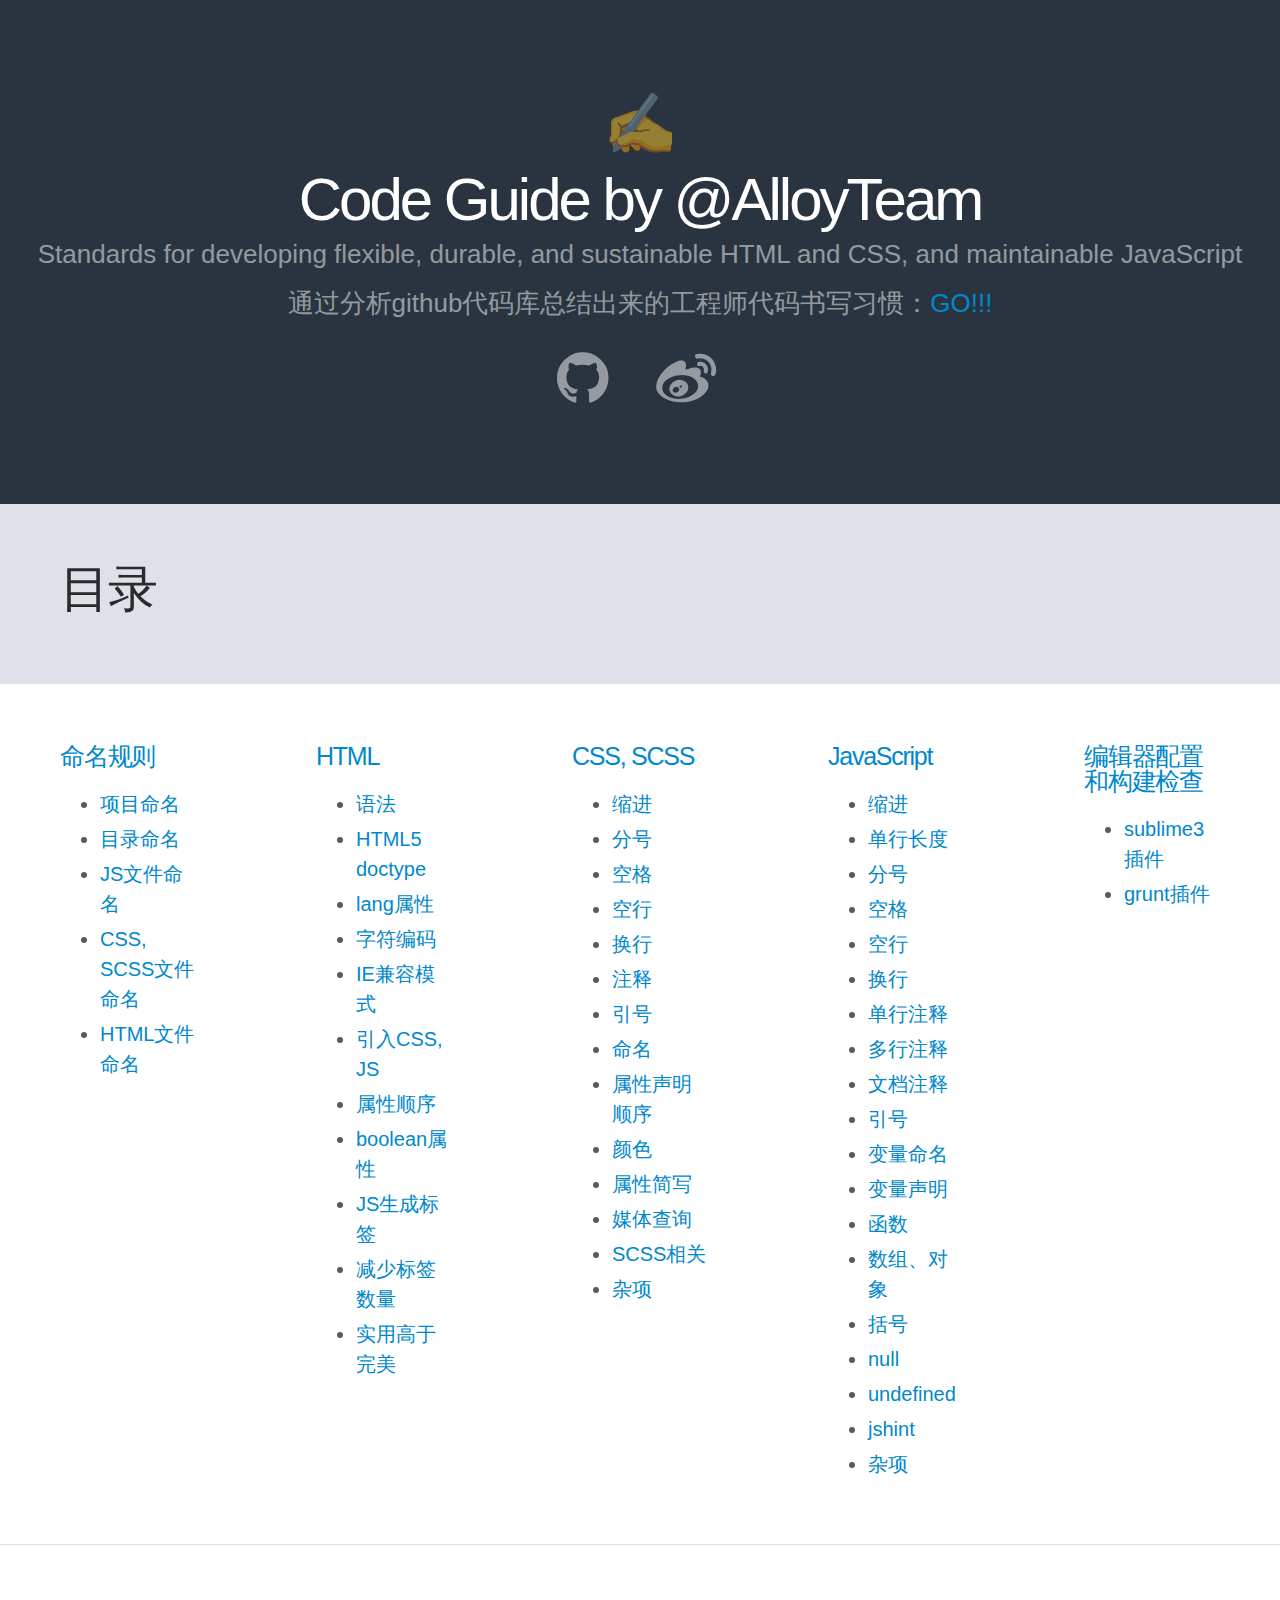
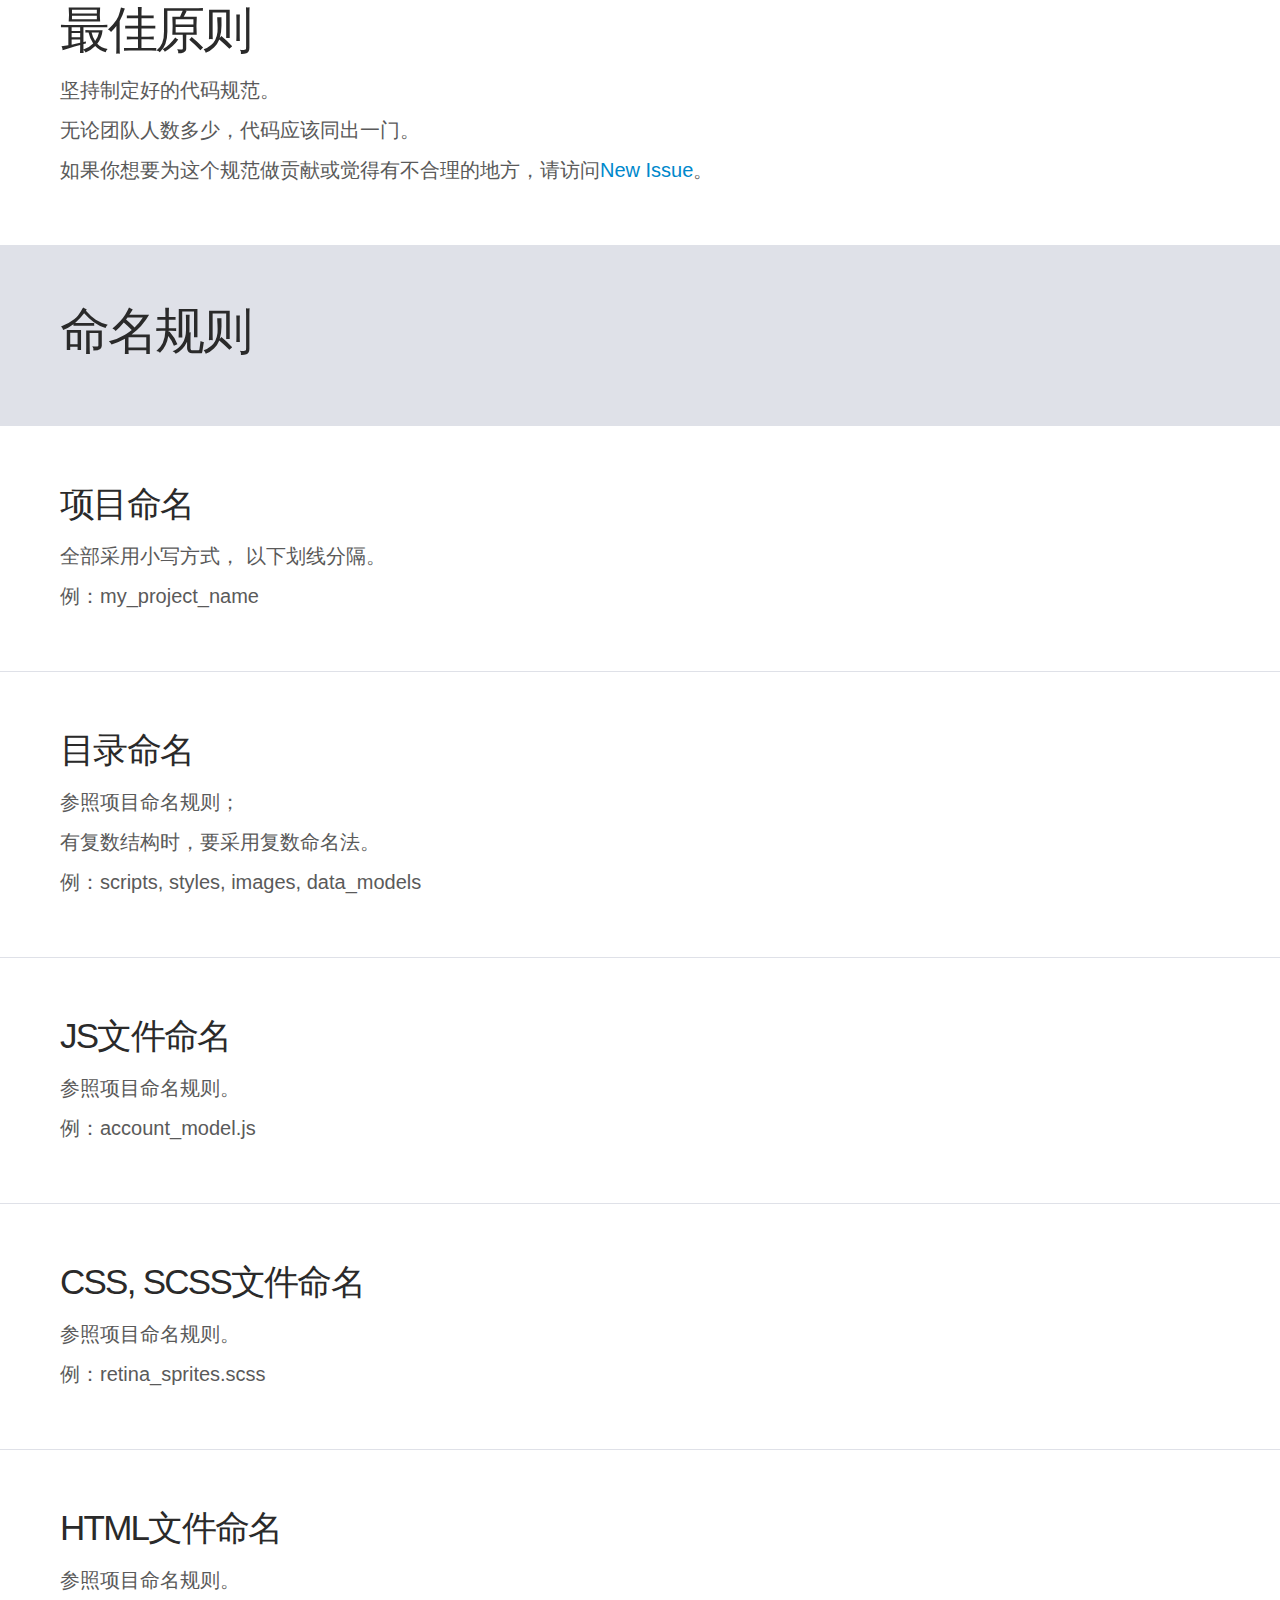
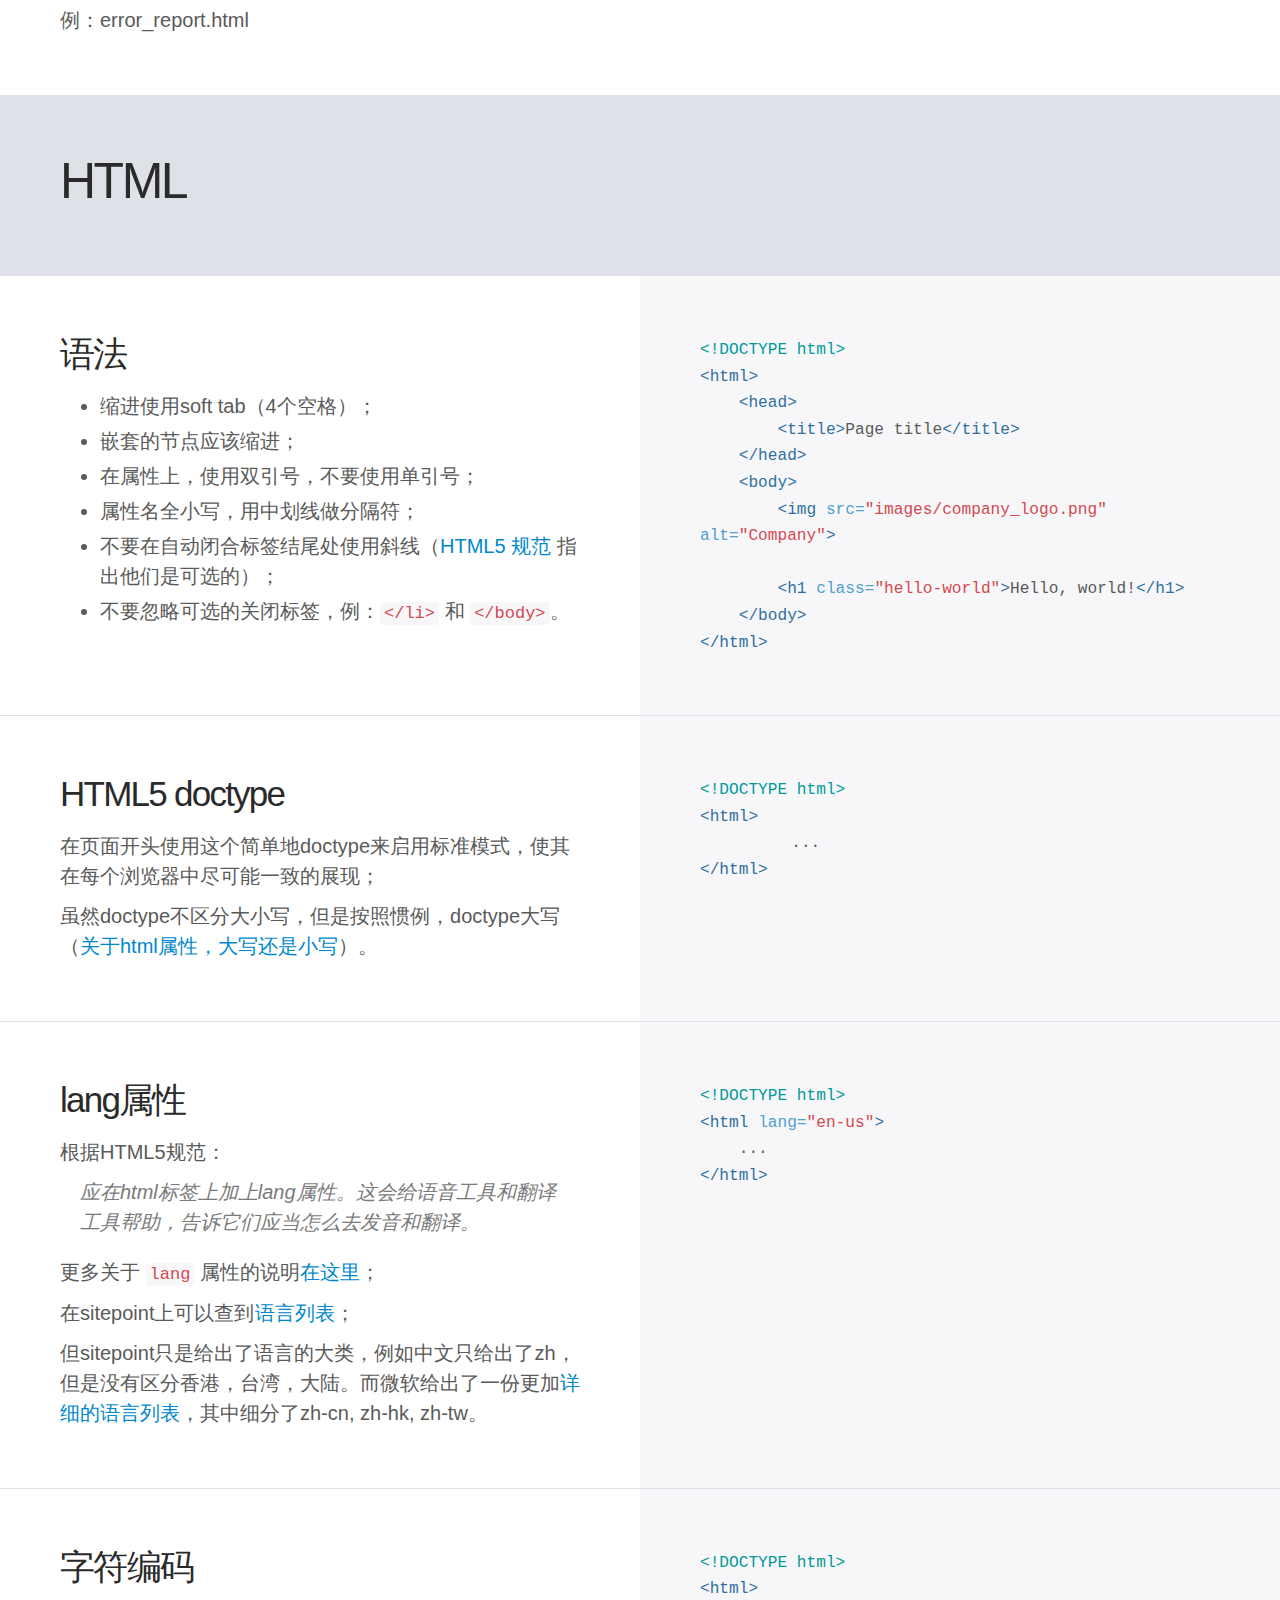
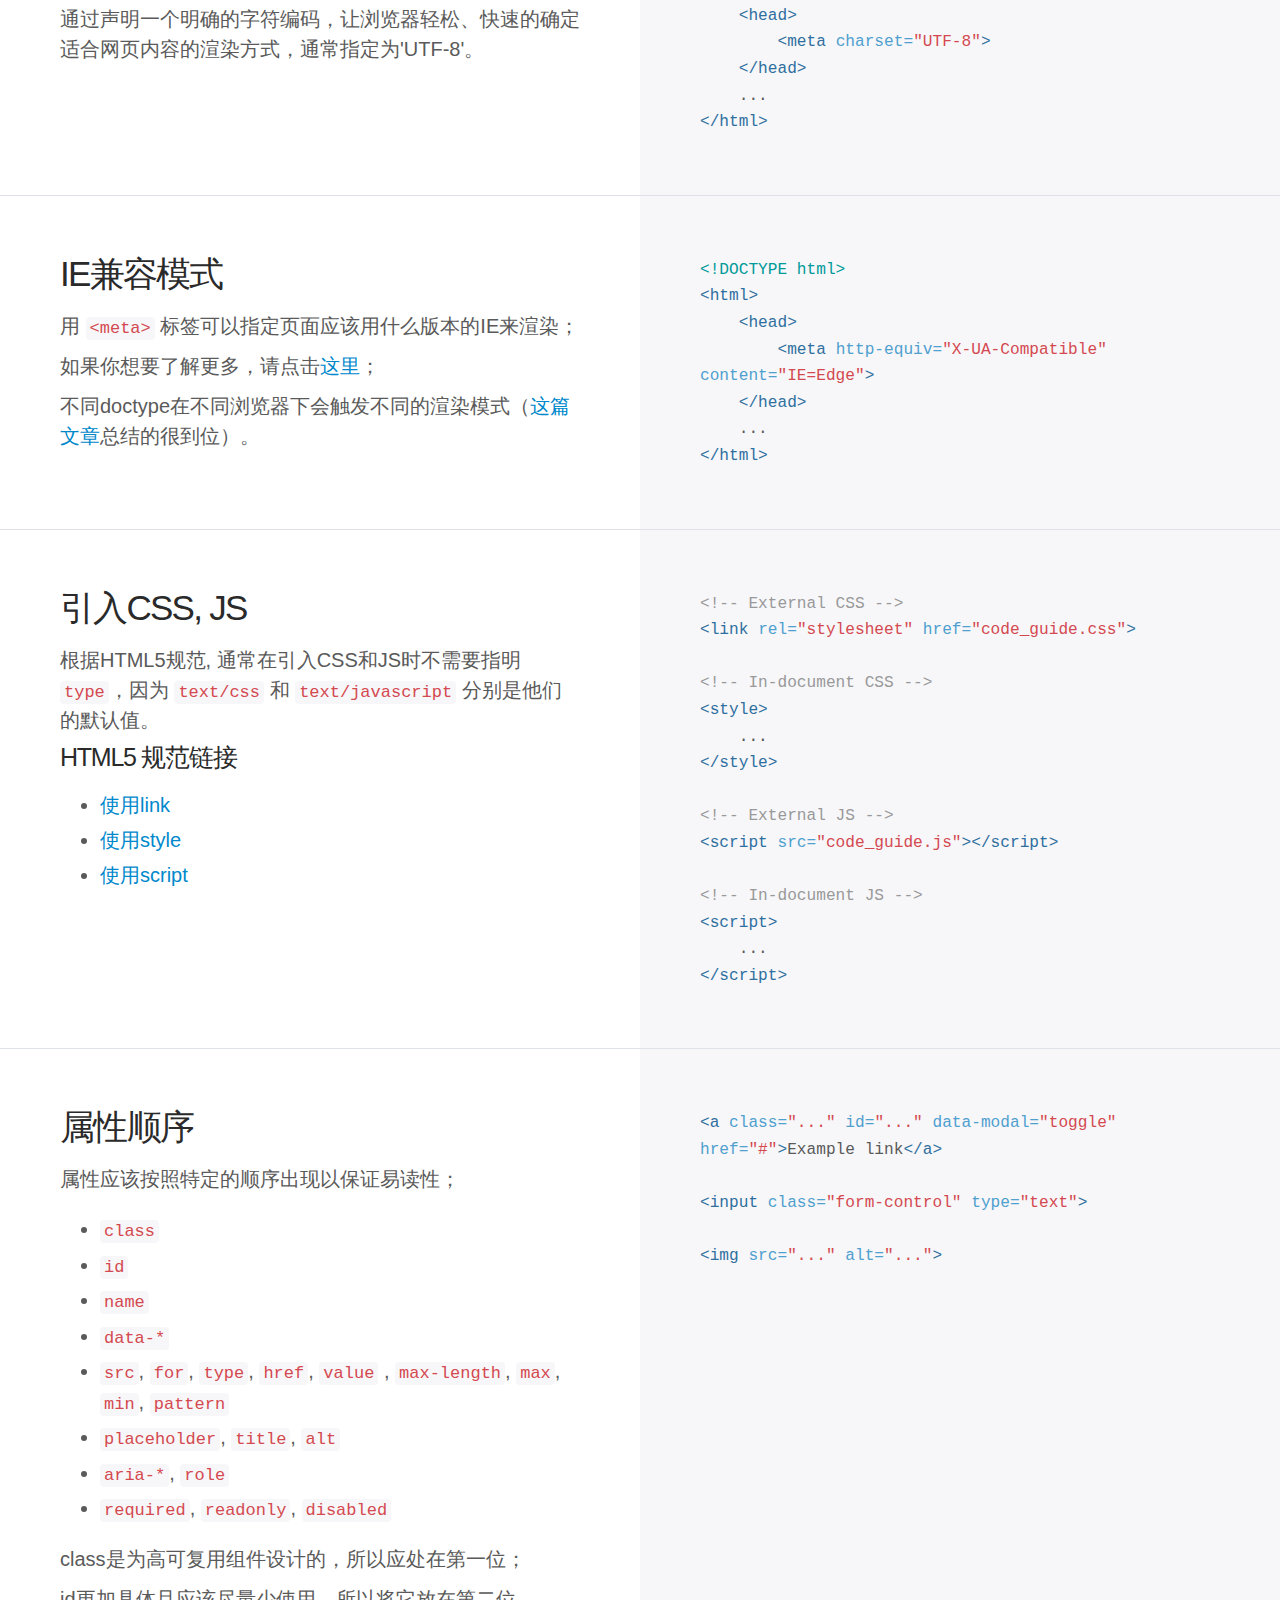
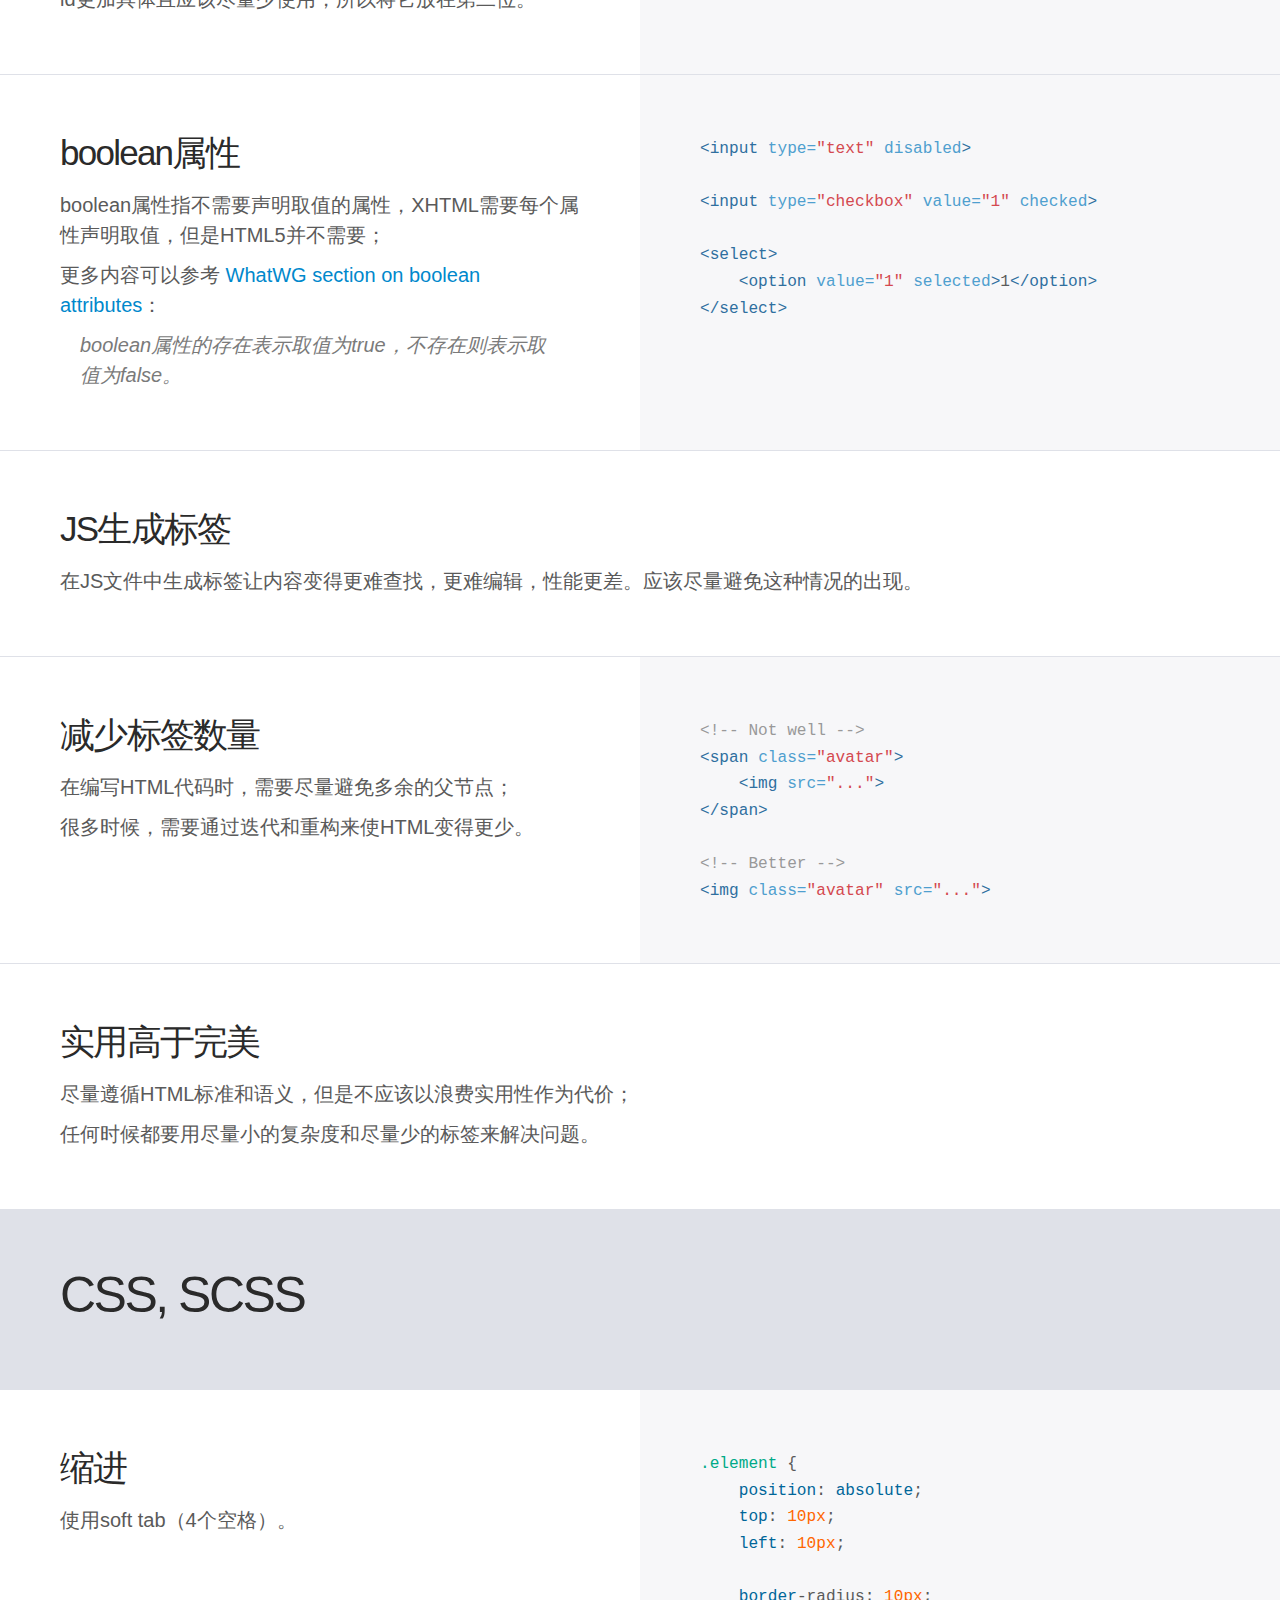
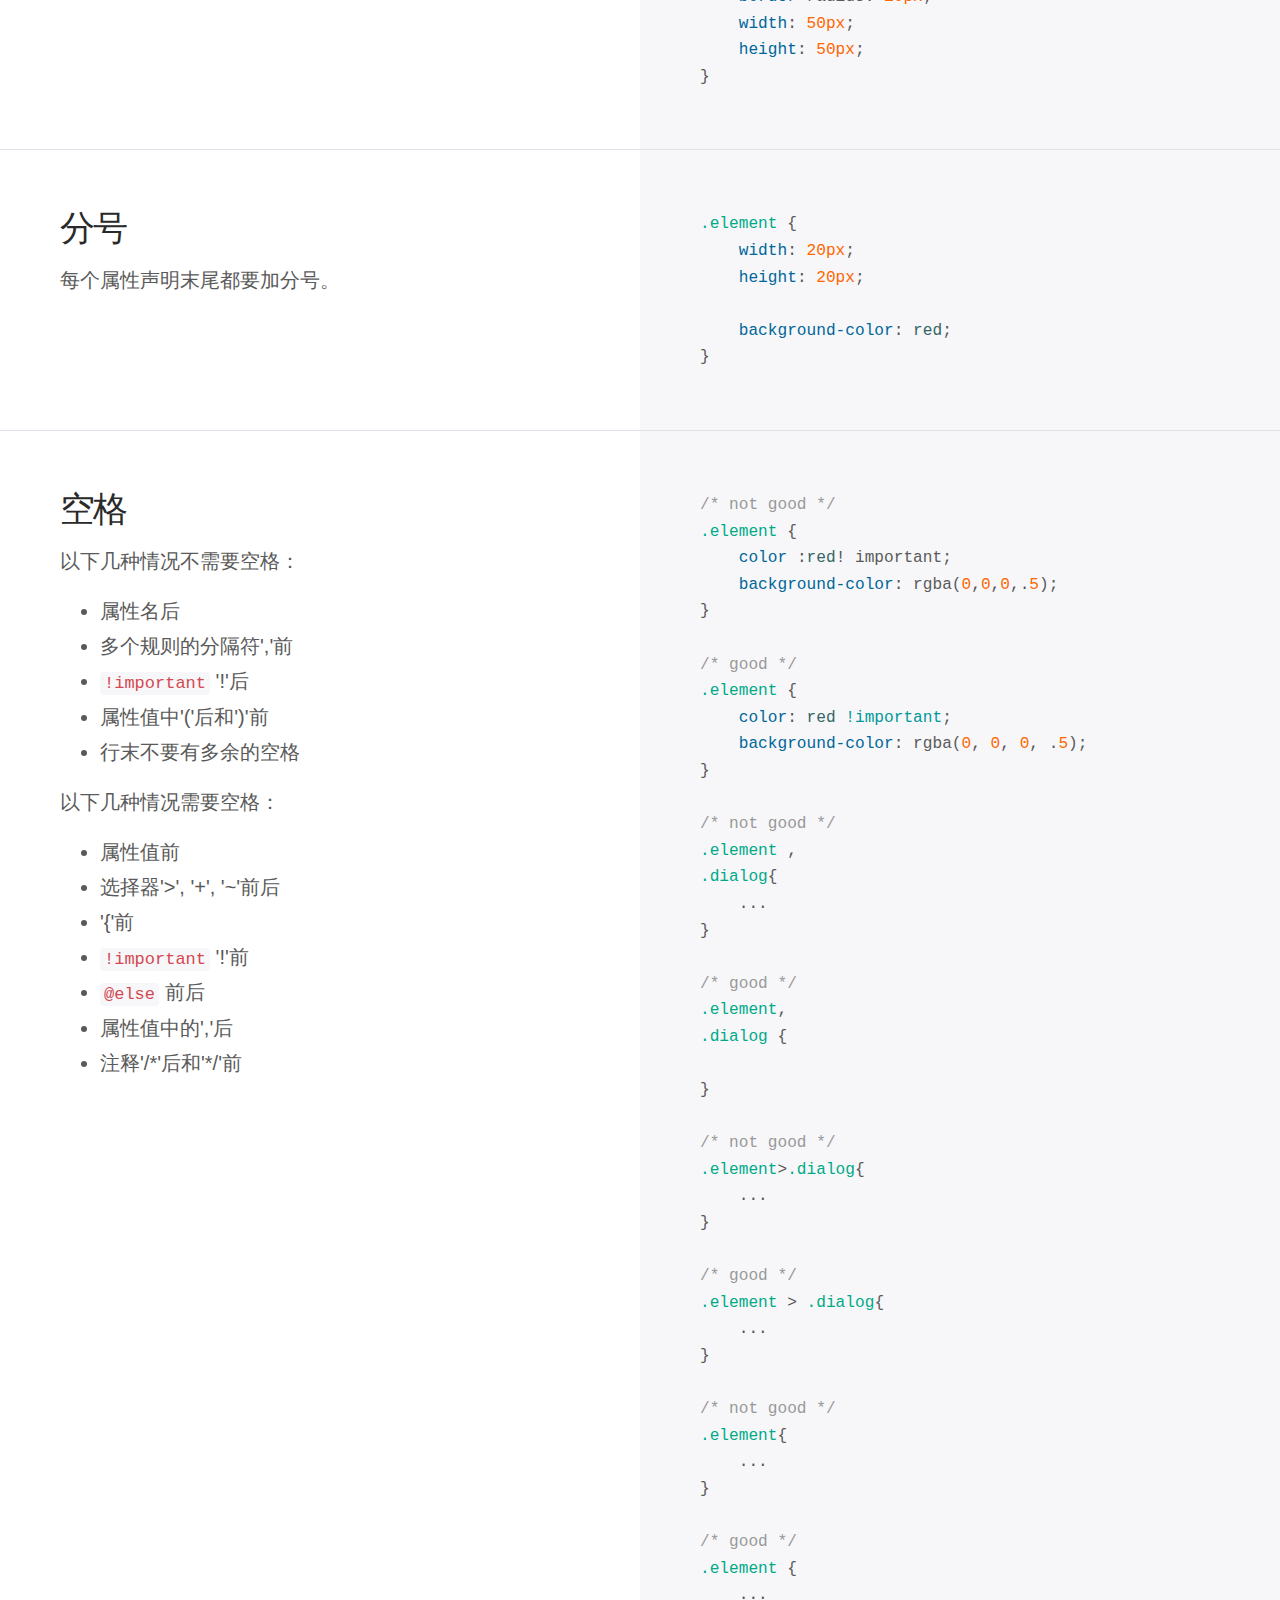
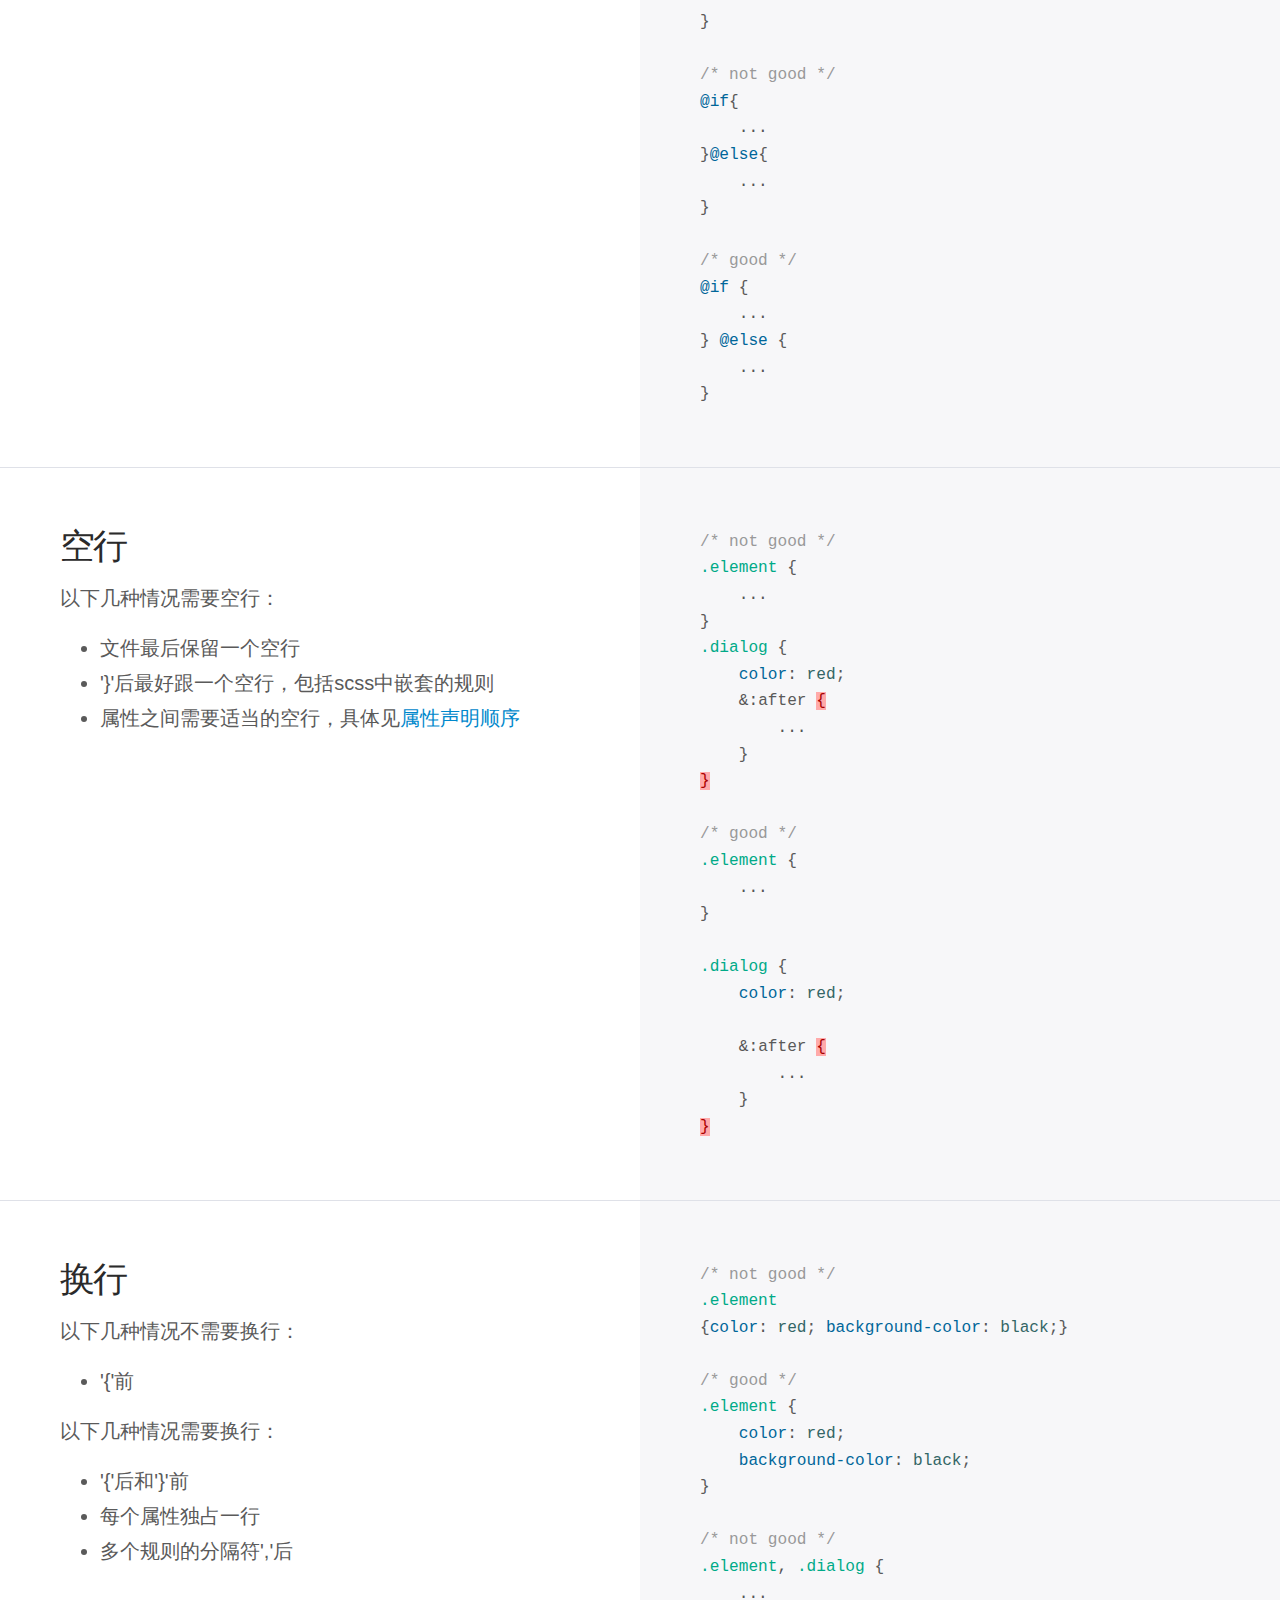
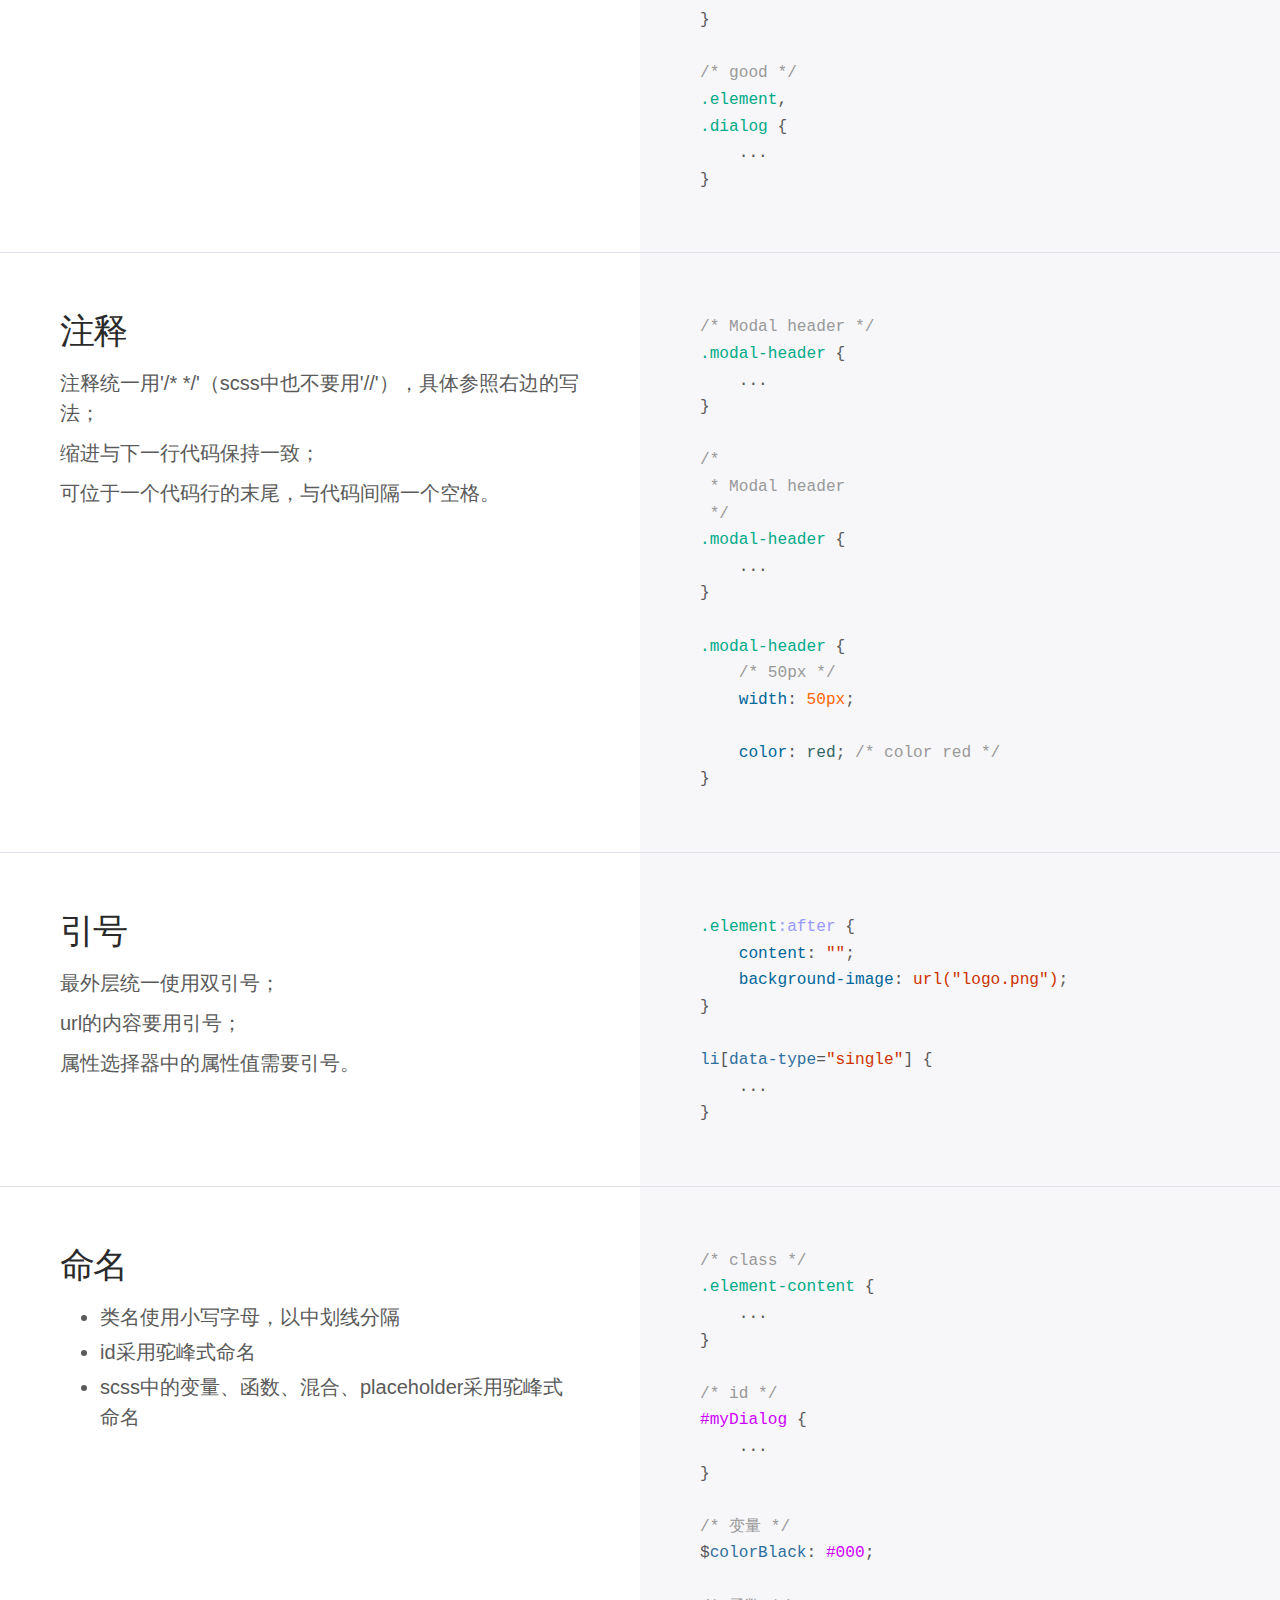
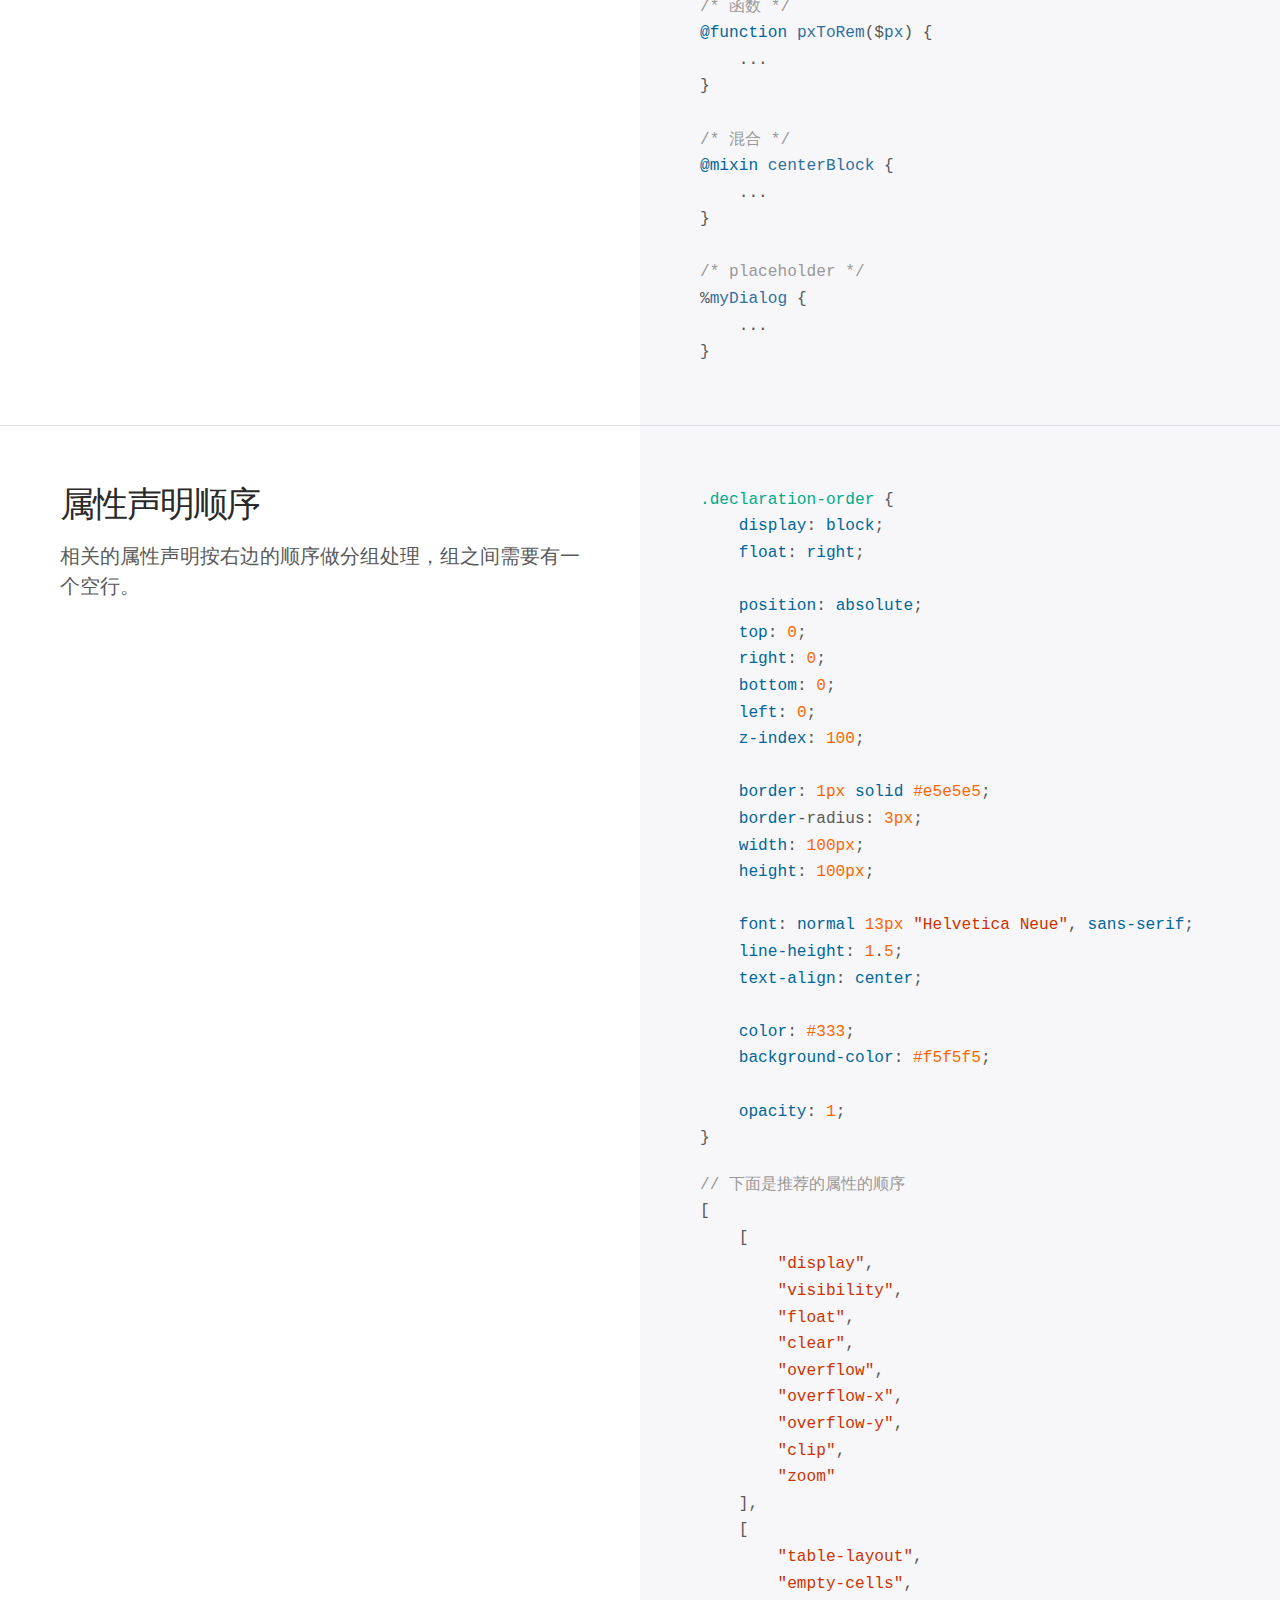
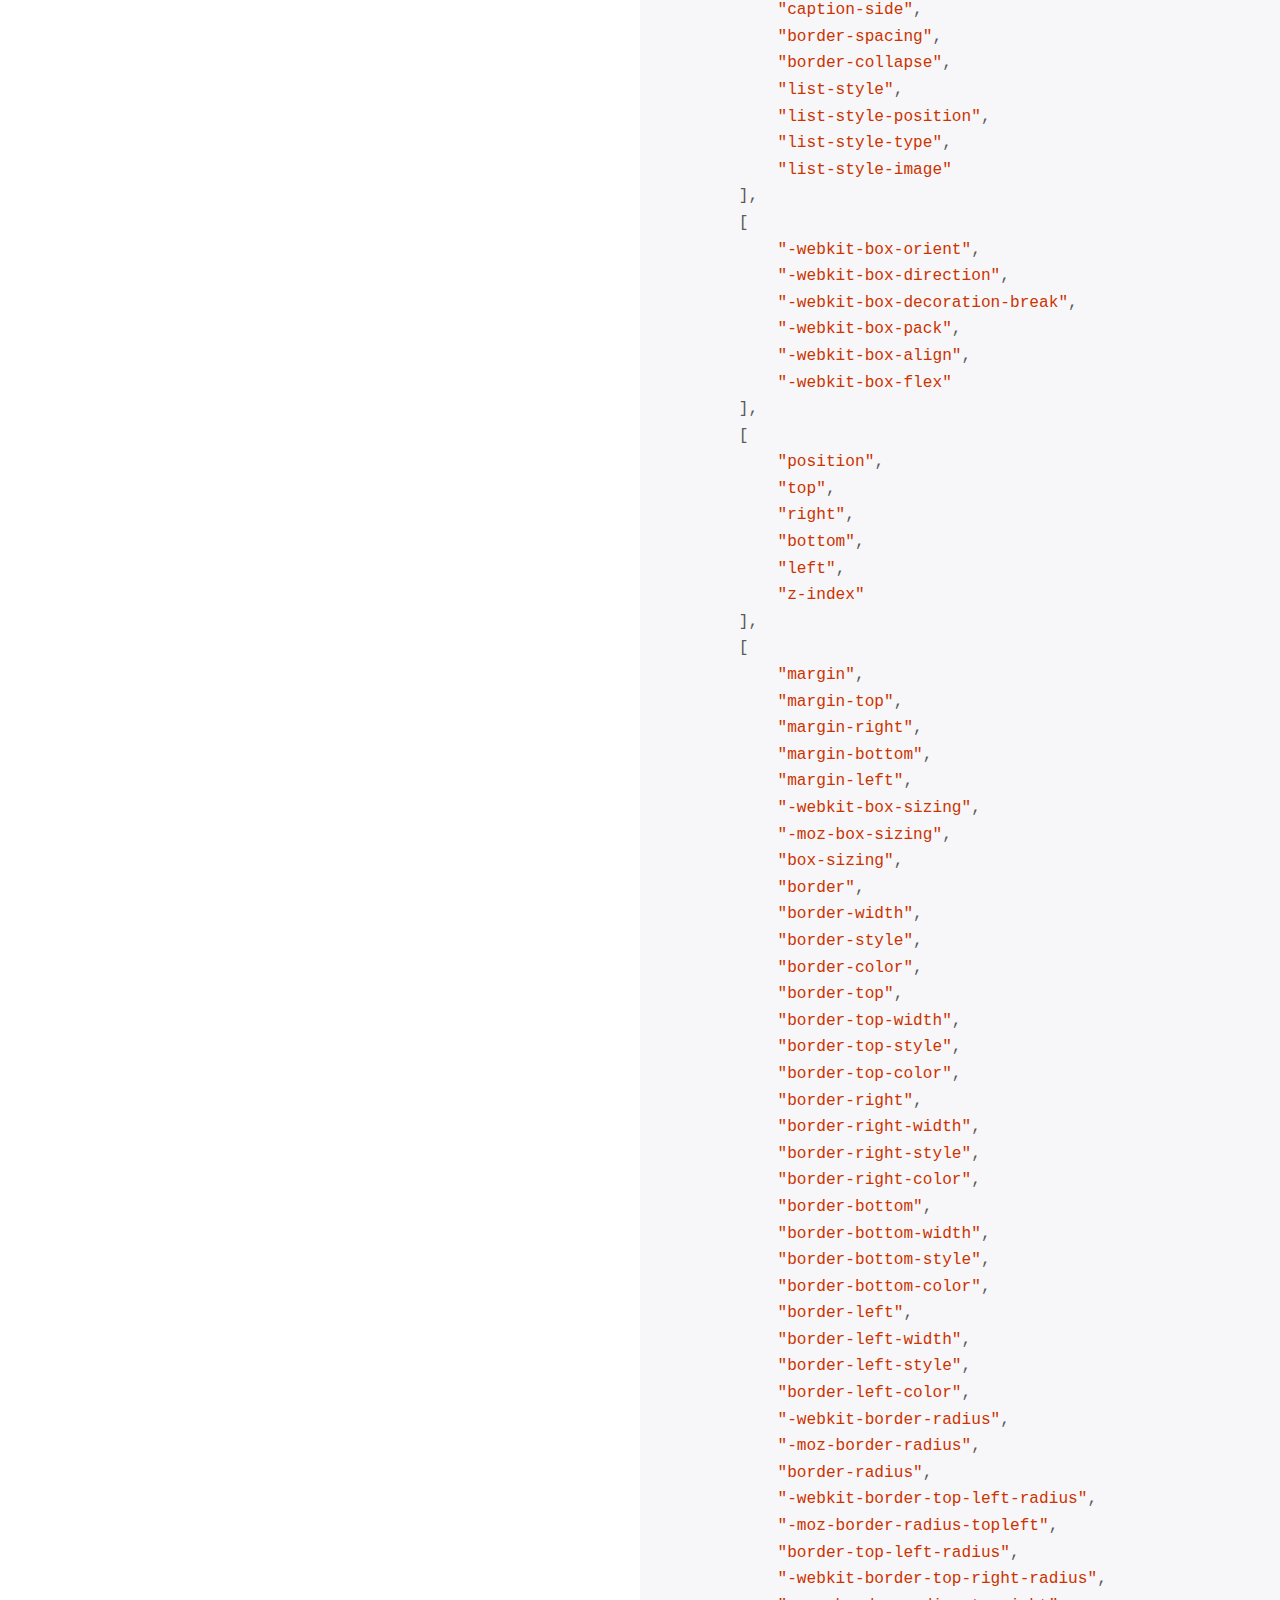
==== cssguide/index.htm @ 35fed3b8 "111" ====
<!DOCTYPE html>
<html lang="en">
    <head>
        <meta charset="UTF-8">
        <meta http-equiv="X-UA-Compatible" content="IE=edge">
        <meta name="viewport" content="width=device-width, initial-scale=1.0, maximum-scale=1">
        <link href="public/ico/favicon.ico" rel="shortcut icon" type="image/x-icon">
        <link rel="stylesheet" href="styles/code_guide.css" tppabs="http://alloyteam.github.io/CodeGuide/styles/code_guide.css">
        <link rel="stylesheet" href="styles/style.css" tppabs="http://alloyteam.github.io/CodeGuide/styles/style.css" />

        <title>
            Code Guide by @AlloyTeam
        </title>

        <link rel="stylesheet" href="../../fonts.googleapis.com/css-family=PT+Sans-400,700,400italic,700italic-PT+Mono&subset=latin,cyrillic.css" tppabs="http://fonts.googleapis.com/css?family=PT+Sans:400,700,400italic,700italic|PT+Mono&subset=latin,cyrillic">
    </head>

    <body>

        <header class="masthead">
  <div class="container">
    <span class="icon">&#9997;</span>
    <h1>Code Guide by @AlloyTeam</h1>
    <p class="lead">Standards for developing flexible, durable, and sustainable HTML and CSS, and maintainable JavaScript</p>
    <p class="lead">通过分析github代码库总结出来的工程师代码书写习惯：<a href="javascript:if(confirm('http://sideeffect.kr/popularconvention  \n\n���ļ�δ�� Teleport Pro ���أ���Ϊ ��λ����ʼ��ַ�����õı߽���������·���С�  \n\n����Ҫ�ӷ�����������?'))window.location='http://sideeffect.kr/popularconvention#javascript'" tppabs="http://sideeffect.kr/popularconvention#javascript" target="_blank">GO!!!</a></p>

    <p class="masthead-links">
      <a href="javascript:if(confirm('https://github.com/AlloyTeam/CodeGuide  \n\n���ļ�δ�� Teleport Pro ���أ���Ϊ ��һ��ʹ��δ֧��Э��ĵ�ַ(����: gopher)��  \n\n����Ҫ�ӷ�����������?'))window.location='https://github.com/AlloyTeam/CodeGuide'" tppabs="https://github.com/AlloyTeam/CodeGuide">
        <span class="icon icon-github-circled"></span>
      </a>
      <a href="javascript:if(confirm('http://weibo.com/alloyteam  \n\n���ļ�δ�� Teleport Pro ���أ���Ϊ ��λ����ʼ��ַ�����õı߽���������·���С�  \n\n����Ҫ�ӷ�����������?'))window.location='http://weibo.com/alloyteam'" tppabs="http://weibo.com/alloyteam">
        <span class="icon icon-weibo"></span>
      </a>
    </p>
  </div>
</header>


        <a href="#top" id="toTop"></a>

<div class="heading" id="toc">
    <h2>目录</h2>
</div>

<div class="section toc">
    <div class="col">
        <h4><a href="#naming">命名规则</a></h4>
        <ul>
            <li><a href="#project-naming">项目命名</a></li>
            <li><a href="#folder-naming">目录命名</a></li>
            <li><a href="#js-naming">JS文件命名</a></li>
            <li><a href="#css-naming">CSS, SCSS文件命名</a></li>
            <li><a href="#html-naming">HTML文件命名</a></li>
        </ul>
    </div>
    <div class="col">
        <h4><a href="#html">HTML</a></h4>
        <ul>
            <li><a href="#html-syntax">语法</a></li>
            <li><a href="#html-doctype">HTML5 doctype</a></li>
            <li><a href="#html-lang">lang属性</a></li>
            <li><a href="#html-encoding">字符编码</a></li>
            <li><a href="#html-ie-compatibility-mode">IE兼容模式</a></li>
            <li><a href="#html-style-script">引入CSS, JS</a></li>
            <li><a href="#html-attribute-order">属性顺序</a></li>
            <li><a href="#html-boolean-attributes">boolean属性</a></li>
            <li><a href="#html-javascript">JS生成标签</a></li>
            <li><a href="#html-reducing-markup">减少标签数量</a></li>
            <li><a href="#html-practicality">实用高于完美</a></li>
        </ul>
    </div>
    <div class="col">
        <h4><a href="#css">CSS, SCSS</a></h4>
        <ul>
            <li><a href="#css-indentation">缩进</a></li>
            <li><a href="#css-semicolon">分号</a></li>
            <li><a href="#css-space">空格</a></li>
            <li><a href="#css-blank-line">空行</a></li>
            <li><a href="#css-new-line">换行</a></li>
            <li><a href="#css-comments">注释</a></li>
            <li><a href="#css-quote-marks">引号</a></li>
            <li><a href="#css-naming-rule">命名</a></li>
            <li><a href="#css-declaration-order">属性声明顺序</a></li>
            <li><a href="#css-color">颜色</a></li>
            <li><a href="#css-shorthand">属性简写</a></li>
            <li><a href="#css-media-queries">媒体查询</a></li>
            <li><a href="#css-scss">SCSS相关</a></li>
            <li><a href="#css-miscellaneous">杂项</a></li>
        </ul>
    </div>
    <div class="col">
        <h4><a href="#javascript">JavaScript</a></h4>
        <ul>
            <li><a href="#js-indentation">缩进</a></li>
            <li><a href="#js-line-max-length">单行长度</a></li>
            <li><a href="#js-semicolon">分号</a></li>
            <li><a href="#js-space">空格</a></li>
            <li><a href="#js-blank-line">空行</a></li>
            <li><a href="#js-new-line">换行</a></li>
            <li><a href="#js-comments-single-line">单行注释</a></li>
            <li><a href="#js-comments-multiline">多行注释</a></li>
            <li><a href="#js-comments-documentation">文档注释</a></li>
            <li><a href="#js-quote-marks">引号</a></li>
            <li><a href="#js-variable-naming">变量命名</a></li>
            <li><a href="#js-variable-declaration">变量声明</a></li>
            <li><a href="#js-function">函数</a></li>
            <li><a href="#js-array-object">数组、对象</a></li>
            <li><a href="#js-brace">括号</a></li>
            <li><a href="#js-literal-value-null">null</li>
            <li><a href="#js-literal-value-undefined">undefined</li>
            <li><a href="#js-jshint">jshint</li>
            <li><a href="#js-miscellaneous">杂项</a></li>
        </ul>
    </div>
    <div class="col">
        <h4><a href="#check">编辑器配置和构建检查</a></h4>
        <ul>
            <li><a href="#check-sublime3">sublime3插件</a></li>
            <li><a href="#check-grunt">grunt插件</a></li>
        </ul>
    </div>
</div>


<div class="section" id="golden-rule">
    <div class="col">
        <h2>最佳原则</h2>
        <p>坚持制定好的代码规范。</p>
        <p>无论团队人数多少，代码应该同出一门。</p>
        <p>如果你想要为这个规范做贡献或觉得有不合理的地方，请访问<a href="javascript:if(confirm('https://github.com/AlloyTeam/CodeGuide/issues/new  \n\n���ļ�δ�� Teleport Pro ���أ���Ϊ ��һ��ʹ��δ֧��Э��ĵ�ַ(����: gopher)��  \n\n����Ҫ�ӷ�����������?'))window.location='https://github.com/AlloyTeam/CodeGuide/issues/new'" tppabs="https://github.com/AlloyTeam/CodeGuide/issues/new">New Issue</a>。</p>
    </div>
</div>

<div class="heading" id="naming">
  <h2>命名规则</h2>
</div>

<div class="section" id="project-naming">
    <div class="col">
        <h3>项目命名</h3>
        <p>全部采用小写方式， 以下划线分隔。</p>
        <p>例：my_project_name</p>
    </div>
</div>

<div class="section" id="folder-naming">
    <div class="col">
        <h3>目录命名</h3>
        <p>参照项目命名规则；</p>
        <p>有复数结构时，要采用复数命名法。</p>
        <p>例：scripts, styles, images, data_models</p>
    </div>
</div>

<div class="section" id="js-naming">
    <div class="col">
        <h3>JS文件命名</h3>
        <p>参照项目命名规则。</p>
        <p>例：account_model.js</p>
    </div>
</div>

<div class="section" id="css-naming">
    <div class="col">
        <h3>CSS, SCSS文件命名</h3>
        <p>参照项目命名规则。</p>
        <p>例：retina_sprites.scss</p>
    </div>
</div>

<div class="section" id="html-naming">
    <div class="col">
        <h3>HTML文件命名</h3>
        <p>参照项目命名规则。</p>
        <p>例：error_report.html</p>
    </div>
</div>

<div class="heading" id="html">
  <h2>HTML</h2>
</div>

<div class="section" id="html-syntax">
    <div class="col">
        <h3>语法</h3>
        <ul>
            <li>缩进使用soft tab（4个空格）；</li>
            <li>嵌套的节点应该缩进；</li>
            <li>在属性上，使用双引号，不要使用单引号；</li>
            <li>属性名全小写，用中划线做分隔符；</li>
            <li>不要在自动闭合标签结尾处使用斜线（<a href="javascript:if(confirm('http://dev.w3.org/html5/spec-author-view/syntax.html  \n\n���ļ�δ�� Teleport Pro ���أ���Ϊ ��λ����ʼ��ַ�����õı߽���������·���С�  \n\n����Ҫ�ӷ�����������?'))window.location='http://dev.w3.org/html5/spec-author-view/syntax.html#syntax-start-tag'" tppabs="http://dev.w3.org/html5/spec-author-view/syntax.html#syntax-start-tag">HTML5 规范</a> 指出他们是可选的）；</li>
            <li>不要忽略可选的关闭标签，例：<code>&lt;/li&gt;</code> 和 <code>&lt;/body&gt;</code>。</li>
        </ul>
    </div>
    <div class="col">
        <div class="highlight"><pre><code class="language-html" data-lang="html"><span class="cp">&lt;!DOCTYPE html&gt;</span>
<span class="nt">&lt;html&gt;</span>
    <span class="nt">&lt;head&gt;</span>
        <span class="nt">&lt;title&gt;</span>Page title<span class="nt">&lt;/title&gt;</span>
    <span class="nt">&lt;/head&gt;</span>
    <span class="nt">&lt;body&gt;</span>
        <span class="nt">&lt;img</span> <span class="na">src=</span><span class="s">&quot;images/company_logo.png&quot;</span> <span class="na">alt=</span><span class="s">&quot;Company&quot;</span><span class="nt">&gt;</span>

        <span class="nt">&lt;h1</span> <span class="na">class=</span><span class="s">&quot;hello-world&quot;</span><span class="nt">&gt;</span>Hello, world!<span class="nt">&lt;/h1&gt;</span>
    <span class="nt">&lt;/body&gt;</span>
<span class="nt">&lt;/html&gt;</span></code></pre></div>
    </div>
</div>

<div class="section" id="html-doctype">
    <div class="col">
        <h3>HTML5 doctype</h3>
        <p>在页面开头使用这个简单地doctype来启用标准模式，使其在每个浏览器中尽可能一致的展现；</p>
        <p>虽然doctype不区分大小写，但是按照惯例，doctype大写 （<a href="javascript:if(confirm('http://stackoverflow.com/questions/15594877/is-there-any-benefits-to-use-uppercase-or-lowercase-letters-with-html5-tagname  \n\n���ļ�δ�� Teleport Pro ���أ���Ϊ ��λ����ʼ��ַ�����õı߽���������·���С�  \n\n����Ҫ�ӷ�����������?'))window.location='http://stackoverflow.com/questions/15594877/is-there-any-benefits-to-use-uppercase-or-lowercase-letters-with-html5-tagname'" tppabs="http://stackoverflow.com/questions/15594877/is-there-any-benefits-to-use-uppercase-or-lowercase-letters-with-html5-tagname" target="_blank">关于html属性，大写还是小写</a>）。</p>
    </div>
    <div class="col">
        <div class="highlight"><pre><code class="language-html" data-lang="html"><span class="cp">&lt;!DOCTYPE html&gt;</span>
<span class="nt">&lt;html&gt;</span>
	...
<span class="nt">&lt;/html&gt;</span></code></pre></div>
    </div>
</div>

<div class="section" id="html-lang">
    <div class="col">
        <h3>lang属性</h3>
        <p>根据HTML5规范：</p>
        <blockquote>
            <p>应在html标签上加上lang属性。这会给语音工具和翻译工具帮助，告诉它们应当怎么去发音和翻译。</p>
        </blockquote>
        <p>更多关于 <code>lang</code> 属性的说明<a href="javascript:if(confirm('http://www.w3.org/html/wg/drafts/html/master/semantics.html  \n\n���ļ�δ�� Teleport Pro ���أ���Ϊ ��λ����ʼ��ַ�����õı߽���������·���С�  \n\n����Ҫ�ӷ�����������?'))window.location='http://www.w3.org/html/wg/drafts/html/master/semantics.html#the-html-element'" tppabs="http://www.w3.org/html/wg/drafts/html/master/semantics.html#the-html-element">在这里</a>；</p>
        <p>在sitepoint上可以查到<a href="javascript:if(confirm('http://reference.sitepoint.com/html/lang-codes  \n\n���ļ�δ�� Teleport Pro ���أ���Ϊ ��λ����ʼ��ַ�����õı߽���������·���С�  \n\n����Ҫ�ӷ�����������?'))window.location='http://reference.sitepoint.com/html/lang-codes'" tppabs="http://reference.sitepoint.com/html/lang-codes">语言列表</a>；</p>
        <p>但sitepoint只是给出了语言的大类，例如中文只给出了zh，但是没有区分香港，台湾，大陆。而微软给出了一份更加<a href="javascript:if(confirm('http://msdn.microsoft.com/en-us/library/ms533052(v=vs.85).aspx  \n\n���ļ�δ�� Teleport Pro ���أ���Ϊ ��λ����ʼ��ַ�����õı߽���������·���С�  \n\n����Ҫ�ӷ�����������?'))window.location='http://msdn.microsoft.com/en-us/library/ms533052(v=vs.85).aspx'" tppabs="http://msdn.microsoft.com/en-us/library/ms533052(v=vs.85).aspx">详细的语言列表</a>，其中细分了zh-cn, zh-hk, zh-tw。</p>
    </div>
    <div class="col">
        <div class="highlight"><pre><code class="language-html" data-lang="html"><span class="cp">&lt;!DOCTYPE html&gt;</span>
<span class="nt">&lt;html</span> <span class="na">lang=</span><span class="s">&quot;en-us&quot;</span><span class="nt">&gt;</span>
    ...
<span class="nt">&lt;/html&gt;</span></code></pre></div>
    </div>
</div>

<div class="section" id="html-encoding">
    <div class="col">
        <h3>字符编码</h3>
        <p>通过声明一个明确的字符编码，让浏览器轻松、快速的确定适合网页内容的渲染方式，通常指定为'UTF-8'。</p>
    </div>
    <div class="col">
        <div class="highlight"><pre><code class="language-html" data-lang="html"><span class="cp">&lt;!DOCTYPE html&gt;</span>
<span class="nt">&lt;html&gt;</span>
    <span class="nt">&lt;head&gt;</span>
        <span class="nt">&lt;meta</span> <span class="na">charset=</span><span class="s">&quot;UTF-8&quot;</span><span class="nt">&gt;</span>
    <span class="nt">&lt;/head&gt;</span>
    ...
<span class="nt">&lt;/html&gt;</span></code></pre></div>
    </div>
</div>

<div class="section" id="html-ie-compatibility-mode">
    <div class="col">
        <h3>IE兼容模式</h3>
        <p>用 <code>&lt;meta&gt;</code> 标签可以指定页面应该用什么版本的IE来渲染；</p>
        <p>如果你想要了解更多，请点击<a href="javascript:if(confirm('http://stackoverflow.com/questions/6771258/whats-the-difference-if-meta-http-equiv-x-ua-compatible-content-ie-edge-e  \n\n���ļ�δ�� Teleport Pro ���أ���Ϊ ��λ����ʼ��ַ�����õı߽���������·���С�  \n\n����Ҫ�ӷ�����������?'))window.location='http://stackoverflow.com/questions/6771258/whats-the-difference-if-meta-http-equiv-x-ua-compatible-content-ie-edge-e'" tppabs="http://stackoverflow.com/questions/6771258/whats-the-difference-if-meta-http-equiv-x-ua-compatible-content-ie-edge-e">这里</a>；</p>
        <p>不同doctype在不同浏览器下会触发不同的渲染模式（<a href="javascript:if(confirm('https://hsivonen.fi/doctype/  \n\n���ļ�δ�� Teleport Pro ���أ���Ϊ ��һ��ʹ��δ֧��Э��ĵ�ַ(����: gopher)��  \n\n����Ҫ�ӷ�����������?'))window.location='https://hsivonen.fi/doctype/'" tppabs="https://hsivonen.fi/doctype/">这篇文章</a>总结的很到位）。</p>
    </div>
    <div class="col">
        <div class="highlight"><pre><code class="language-html" data-lang="html"><span class="cp">&lt;!DOCTYPE html&gt;</span>
<span class="nt">&lt;html&gt;</span>
    <span class="nt">&lt;head&gt;</span>
        <span class="nt">&lt;meta</span> <span class="na">http-equiv=</span><span class="s">&quot;X-UA-Compatible&quot;</span> <span class="na">content=</span><span class="s">&quot;IE=Edge&quot;</span><span class="nt">&gt;</span>
    <span class="nt">&lt;/head&gt;</span>
    ...
<span class="nt">&lt;/html&gt;</span></code></pre></div>
    </div>
</div>

<div class="section" id="html-style-script">
    <div class="col">
        <h3>引入CSS, JS</h3>
        <p>根据HTML5规范, 通常在引入CSS和JS时不需要指明 <code>type</code>，因为 <code>text/css</code> 和 <code>text/javascript</code> 分别是他们的默认值。</p>
        <h4>HTML5 规范链接</h4>
        <ul>
            <li><a href="javascript:if(confirm('http://www.w3.org/TR/2011/WD-html5-20110525/semantics.html  \n\n���ļ�δ�� Teleport Pro ���أ���Ϊ ��λ����ʼ��ַ�����õı߽���������·���С�  \n\n����Ҫ�ӷ�����������?'))window.location='http://www.w3.org/TR/2011/WD-html5-20110525/semantics.html#the-link-element'" tppabs="http://www.w3.org/TR/2011/WD-html5-20110525/semantics.html#the-link-element">使用link</a></li>
            <li><a href="javascript:if(confirm('http://www.w3.org/TR/2011/WD-html5-20110525/semantics.html  \n\n���ļ�δ�� Teleport Pro ���أ���Ϊ ��λ����ʼ��ַ�����õı߽���������·���С�  \n\n����Ҫ�ӷ�����������?'))window.location='http://www.w3.org/TR/2011/WD-html5-20110525/semantics.html#the-style-element'" tppabs="http://www.w3.org/TR/2011/WD-html5-20110525/semantics.html#the-style-element">使用style</a></li>
            <li><a href="javascript:if(confirm('http://www.w3.org/TR/2011/WD-html5-20110525/scripting-1.html  \n\n���ļ�δ�� Teleport Pro ���أ���Ϊ ��λ����ʼ��ַ�����õı߽���������·���С�  \n\n����Ҫ�ӷ�����������?'))window.location='http://www.w3.org/TR/2011/WD-html5-20110525/scripting-1.html#the-script-element'" tppabs="http://www.w3.org/TR/2011/WD-html5-20110525/scripting-1.html#the-script-element">使用script</a></li>
        </ul>
    </div>
    <div class="col">
        <div class="highlight"><pre><code class="language-html" data-lang="html"><span class="c">&lt;!-- External CSS --&gt;</span>
<span class="nt">&lt;link</span> <span class="na">rel=</span><span class="s">&quot;stylesheet&quot;</span> <span class="na">href=</span><span class="s">&quot;code_guide.css&quot;</span><span class="nt">&gt;</span>

<span class="c">&lt;!-- In-document CSS --&gt;</span>
<span class="nt">&lt;style&gt;</span>
    <span class="o">...</span>
<span class="nt">&lt;/style&gt;</span>

<span class="c">&lt;!-- External JS --&gt;</span>
<span class="nt">&lt;script </span><span class="na">src=</span><span class="s">&quot;code_guide.js&quot;</span><span class="nt">&gt;&lt;/script&gt;</span>

<span class="c">&lt;!-- In-document JS --&gt;</span>
<span class="nt">&lt;script&gt;</span>
    <span class="p">...</span>
<span class="nt">&lt;/script&gt;</span></code></pre></div>
    </div>
</div>

<div class="section" id="html-attribute-order">
    <div class="col">
        <h3>属性顺序</h3>
        <p>属性应该按照特定的顺序出现以保证易读性；</p>
        <ul>
            <li><code>class</code></li>
            <li><code>id</code></li>
            <li><code>name</code></li>
            <li><code>data-*</code></li>
            <li><code>src</code>, <code>for</code>, <code>type</code>, <code>href</code>, <code>value</code> , <code>max-length</code>, <code>max</code>, <code>min</code>, <code>pattern</code></li>
            <li><code>placeholder</code>, <code>title</code>, <code>alt</code></li>
            <li><code>aria-*</code>, <code>role</code></li>
            <li><code>required</code>, <code>readonly</code>, <code>disabled</code></li>
        </ul>
        <p>class是为高可复用组件设计的，所以应处在第一位；</p>
        <p>id更加具体且应该尽量少使用，所以将它放在第二位。</p>
    </div>
    <div class="col">
        <div class="highlight"><pre><code class="language-html" data-lang="html"><span class="nt">&lt;a</span> <span class="na">class=</span><span class="s">&quot;...&quot;</span> <span class="na">id=</span><span class="s">&quot;...&quot;</span> <span class="na">data-modal=</span><span class="s">&quot;toggle&quot;</span> <span class="na">href=</span><span class="s">&quot;#&quot;</span><span class="nt">&gt;</span>Example link<span class="nt">&lt;/a&gt;</span>

<span class="nt">&lt;input</span> <span class="na">class=</span><span class="s">&quot;form-control&quot;</span> <span class="na">type=</span><span class="s">&quot;text&quot;</span><span class="nt">&gt;</span>

<span class="nt">&lt;img</span> <span class="na">src=</span><span class="s">&quot;...&quot;</span> <span class="na">alt=</span><span class="s">&quot;...&quot;</span><span class="nt">&gt;</span></code></pre></div>
    </div>
</div>

<div class="section" id="html-boolean-attributes">
    <div class="col">
        <h3>boolean属性</h3>
        <p>boolean属性指不需要声明取值的属性，XHTML需要每个属性声明取值，但是HTML5并不需要；</p>
        <p>更多内容可以参考 <a href="javascript:if(confirm('http://www.whatwg.org/specs/web-apps/current-work/multipage/common-microsyntaxes.html  \n\n���ļ�δ�� Teleport Pro ���أ���Ϊ ��λ����ʼ��ַ�����õı߽���������·���С�  \n\n����Ҫ�ӷ�����������?'))window.location='http://www.whatwg.org/specs/web-apps/current-work/multipage/common-microsyntaxes.html#boolean-attributes'" tppabs="http://www.whatwg.org/specs/web-apps/current-work/multipage/common-microsyntaxes.html#boolean-attributes">WhatWG section on boolean attributes</a>：</p>
        <blockquote>
            <p>boolean属性的存在表示取值为true，不存在则表示取值为false。</p>
        </blockquote>
    </div>
    <div class="col">
        <div class="highlight"><pre><code class="language-html" data-lang="html"><span class="nt">&lt;input</span> <span class="na">type=</span><span class="s">&quot;text&quot;</span> <span class="na">disabled</span><span class="nt">&gt;</span>

<span class="nt">&lt;input</span> <span class="na">type=</span><span class="s">&quot;checkbox&quot;</span> <span class="na">value=</span><span class="s">&quot;1&quot;</span> <span class="na">checked</span><span class="nt">&gt;</span>

<span class="nt">&lt;select&gt;</span>
    <span class="nt">&lt;option</span> <span class="na">value=</span><span class="s">&quot;1&quot;</span> <span class="na">selected</span><span class="nt">&gt;</span>1<span class="nt">&lt;/option&gt;</span>
<span class="nt">&lt;/select&gt;</span></code></pre></div>
    </div>
</div>

<div class="section" id="html-javascript">
    <div class="col">
        <h3>JS生成标签</h3>
        <p>在JS文件中生成标签让内容变得更难查找，更难编辑，性能更差。应该尽量避免这种情况的出现。</p>
    </div>
</div>

<div class="section" id="html-reducing-markup">
    <div class="col">
        <h3>减少标签数量</h3>
        <p>在编写HTML代码时，需要尽量避免多余的父节点；</p>
        <p>很多时候，需要通过迭代和重构来使HTML变得更少。</p>
    </div>
    <div class="col">
        <div class="highlight"><pre><code class="language-html" data-lang="html"><span class="c">&lt;!-- Not well --&gt;</span>
<span class="nt">&lt;span</span> <span class="na">class=</span><span class="s">&quot;avatar&quot;</span><span class="nt">&gt;</span>
    <span class="nt">&lt;img</span> <span class="na">src=</span><span class="s">&quot;...&quot;</span><span class="nt">&gt;</span>
<span class="nt">&lt;/span&gt;</span>

<span class="c">&lt;!-- Better --&gt;</span>
<span class="nt">&lt;img</span> <span class="na">class=</span><span class="s">&quot;avatar&quot;</span> <span class="na">src=</span><span class="s">&quot;...&quot;</span><span class="nt">&gt;</span></code></pre></div>
    </div>
</div>

<div class="section" id="html-practicality">
    <div class="col">
        <h3>实用高于完美</h3>
        <p>尽量遵循HTML标准和语义，但是不应该以浪费实用性作为代价；</p>
        <p>任何时候都要用尽量小的复杂度和尽量少的标签来解决问题。</p>
    </div>
</div>


<div class="heading" id="css">
    <h2>CSS, SCSS</h2>
</div>

<div class="section" id="css-indentation">
    <div class="col">
        <h3>缩进</h3>
        <p>使用soft tab（4个空格）。</p>
    </div>
    <div class="col">
        <div class="highlight"><pre><code class="language-css" data-lang="css"><span class="nc">.element</span> <span class="p">{</span>
    <span class="k">position</span><span class="o">:</span> <span class="k">absolute</span><span class="p">;</span>
    <span class="k">top</span><span class="o">:</span> <span class="m">10px</span><span class="p">;</span>
    <span class="k">left</span><span class="o">:</span> <span class="m">10px</span><span class="p">;</span>

    <span class="k">border</span><span class="o">-</span><span class="n">radius</span><span class="o">:</span> <span class="m">10px</span><span class="p">;</span>
    <span class="k">width</span><span class="o">:</span> <span class="m">50px</span><span class="p">;</span>
    <span class="k">height</span><span class="o">:</span> <span class="m">50px</span><span class="p">;</span>
<span class="p">}</span></code></pre></div>
    </div>
</div>

<div class="section" id="css-semicolon">
    <div class="col">
        <h3>分号</h3>
        <p>每个属性声明末尾都要加分号。</p>
    </div>
    <div class="col">
        <div class="highlight"><pre><code class="language-css" data-lang="css"><span class="nc">.element</span> <span class="p">{</span>
    <span class="k">width</span><span class="o">:</span> <span class="m">20px</span><span class="p">;</span>
    <span class="k">height</span><span class="o">:</span> <span class="m">20px</span><span class="p">;</span>

    <span class="k">background-color</span><span class="o">:</span> <span class="nb">red</span><span class="p">;</span>
<span class="p">}</span></code></pre></div>
    </div>
</div>

<div class="section" id="css-space">
    <div class="col">
        <h3>空格</h3>
        <p>以下几种情况不需要空格：</p>
        <ul>
            <li>属性名后</li>
            <li>多个规则的分隔符','前</li>
            <li><code>!important</code> '!'后</li>
            <li>属性值中'('后和')'前</li>
            <li>行末不要有多余的空格</li>
        </ul>
        <p>以下几种情况需要空格：</p>
        <ul>
            <li>属性值前</li>
            <li>选择器'>', '+', '~'前后</li>
            <li>'{'前</li>
            <li><code>!important</code> '!'前</li>
            <li><code>@else</code> 前后</li>
            <li>属性值中的','后</li>
            <li>注释'/*'后和'*/'前</li>
        </ul>
    </div>
    <div class="col">
        <div class="highlight"><pre><code class="language-css" data-lang="css"><span class="c">/* not good */</span>
<span class="nc">.element</span> <span class="p">{</span>
    <span class="k">color</span> <span class="o">:</span><span class="nb">red</span><span class="o">!</span> <span class="n">important</span><span class="p">;</span>
    <span class="k">background-color</span><span class="o">:</span> <span class="n">rgba</span><span class="p">(</span><span class="m">0</span><span class="o">,</span><span class="m">0</span><span class="o">,</span><span class="m">0</span><span class="o">,.</span><span class="m">5</span><span class="p">);</span>
<span class="p">}</span>

<span class="c">/* good */</span>
<span class="nc">.element</span> <span class="p">{</span>
    <span class="k">color</span><span class="o">:</span> <span class="nb">red</span> <span class="cp">!important</span><span class="p">;</span>
    <span class="k">background-color</span><span class="o">:</span> <span class="n">rgba</span><span class="p">(</span><span class="m">0</span><span class="o">,</span> <span class="m">0</span><span class="o">,</span> <span class="m">0</span><span class="o">,</span> <span class="o">.</span><span class="m">5</span><span class="p">);</span>
<span class="p">}</span>

<span class="c">/* not good */</span>
<span class="nc">.element</span> <span class="o">,</span>
<span class="nc">.dialog</span><span class="p">{</span>
    <span class="o">...</span>
<span class="p">}</span>

<span class="c">/* good */</span>
<span class="nc">.element</span><span class="o">,</span>
<span class="nc">.dialog</span> <span class="p">{</span>

<span class="p">}</span>

<span class="c">/* not good */</span>
<span class="nc">.element</span><span class="o">&gt;</span><span class="nc">.dialog</span><span class="p">{</span>
    <span class="o">...</span>
<span class="p">}</span>

<span class="c">/* good */</span>
<span class="nc">.element</span> <span class="o">&gt;</span> <span class="nc">.dialog</span><span class="p">{</span>
    <span class="o">...</span>
<span class="p">}</span>

<span class="c">/* not good */</span>
<span class="nc">.element</span><span class="p">{</span>
    <span class="o">...</span>
<span class="p">}</span>

<span class="c">/* good */</span>
<span class="nc">.element</span> <span class="p">{</span>
    <span class="o">...</span>
<span class="p">}</span>

<span class="c">/* not good */</span>
<span class="k">@if</span><span class="p">{</span>
    <span class="o">...</span>
<span class="p">}</span><span class="k">@else</span><span class="p">{</span>
    <span class="o">...</span>
<span class="p">}</span>

<span class="c">/* good */</span>
<span class="k">@if</span> <span class="p">{</span>
    <span class="o">...</span>
<span class="p">}</span> <span class="k">@else</span> <span class="p">{</span>
    <span class="o">...</span>
<span class="p">}</span></code></pre></div>
    </div>
</div>

<div class="section" id="css-blank-line">
    <div class="col">
        <h3>空行</h3>
        <p>以下几种情况需要空行：</p>
        <ul>
            <li>文件最后保留一个空行</li>
            <li>'}'后最好跟一个空行，包括scss中嵌套的规则</li>
            <li>属性之间需要适当的空行，具体见<a href="#css-declaration-order">属性声明顺序</a></li>
        </ul>
    </div>
    <div class="col">
        <div class="highlight"><pre><code class="language-css" data-lang="css"><span class="c">/* not good */</span>
<span class="nc">.element</span> <span class="p">{</span>
    <span class="o">...</span>
<span class="p">}</span>
<span class="nc">.dialog</span> <span class="p">{</span>
    <span class="k">color</span><span class="o">:</span> <span class="nb">red</span><span class="p">;</span>
    <span class="o">&amp;:</span><span class="n">after</span> <span class="err">{</span>
        <span class="o">...</span>
    <span class="p">}</span>
<span class="err">}</span>

<span class="c">/* good */</span>
<span class="nc">.element</span> <span class="p">{</span>
    <span class="o">...</span>
<span class="p">}</span>

<span class="nc">.dialog</span> <span class="p">{</span>
    <span class="k">color</span><span class="o">:</span> <span class="nb">red</span><span class="p">;</span>

    <span class="o">&amp;:</span><span class="n">after</span> <span class="err">{</span>
        <span class="o">...</span>
    <span class="p">}</span>
<span class="err">}</span></code></pre></div>
    </div>
</div>

<div class="section" id="css-new-line">
    <div class="col">
        <h3>换行</h3>
        <p>以下几种情况不需要换行：</p>
        <ul>
            <li>'{'前</li>
        </ul>
        <p>以下几种情况需要换行：</p>
        <ul>
            <li>'{'后和'}'前</li>
            <li>每个属性独占一行</li>
            <li>多个规则的分隔符','后</li>
        </ul>
    </div>
    <div class="col">
        <div class="highlight"><pre><code class="language-css" data-lang="css"><span class="c">/* not good */</span>
<span class="nc">.element</span>
<span class="p">{</span><span class="k">color</span><span class="o">:</span> <span class="nb">red</span><span class="p">;</span> <span class="k">background-color</span><span class="o">:</span> <span class="nb">black</span><span class="p">;}</span>

<span class="c">/* good */</span>
<span class="nc">.element</span> <span class="p">{</span>
    <span class="k">color</span><span class="o">:</span> <span class="nb">red</span><span class="p">;</span>
    <span class="k">background-color</span><span class="o">:</span> <span class="nb">black</span><span class="p">;</span>
<span class="p">}</span>

<span class="c">/* not good */</span>
<span class="nc">.element</span><span class="o">,</span> <span class="nc">.dialog</span> <span class="p">{</span>
    <span class="o">...</span>
<span class="p">}</span>

<span class="c">/* good */</span>
<span class="nc">.element</span><span class="o">,</span>
<span class="nc">.dialog</span> <span class="p">{</span>
    <span class="o">...</span>
<span class="p">}</span></code></pre></div>
    </div>
</div>

<div class="section" id="css-comments">
    <div class="col">
        <h3>注释</h3>
        <p>注释统一用'/* */'（scss中也不要用'//'），具体参照右边的写法；</p>
        <p>缩进与下一行代码保持一致；</p>
        <p>可位于一个代码行的末尾，与代码间隔一个空格。</li>
    </div>
    <div class="col">
        <div class="highlight"><pre><code class="language-css" data-lang="css"><span class="c">/* Modal header */</span>
<span class="nc">.modal-header</span> <span class="p">{</span>
    <span class="o">...</span>
<span class="p">}</span>

<span class="c">/*</span>
<span class="c"> * Modal header</span>
<span class="c"> */</span>
<span class="nc">.modal-header</span> <span class="p">{</span>
    <span class="o">...</span>
<span class="p">}</span>

<span class="nc">.modal-header</span> <span class="p">{</span>
    <span class="c">/* 50px */</span>
    <span class="k">width</span><span class="o">:</span> <span class="m">50px</span><span class="p">;</span>

    <span class="k">color</span><span class="o">:</span> <span class="nb">red</span><span class="p">;</span> <span class="c">/* color red */</span>
<span class="p">}</span></code></pre></div>
    </div>
</div>

<div class="section" id="css-quote-marks">
    <div class="col">
        <h3>引号</h3>
        <p>最外层统一使用双引号；</p>
        <p>url的内容要用引号；</p>
        <p>属性选择器中的属性值需要引号。</p>
    </div>
    <div class="col">
        <div class="highlight"><pre><code class="language-css" data-lang="css"><span class="nc">.element</span><span class="nd">:after</span> <span class="p">{</span>
    <span class="k">content</span><span class="o">:</span> <span class="s2">&quot;&quot;</span><span class="p">;</span>
    <span class="k">background-image</span><span class="o">:</span> <span class="sx">url(&quot;logo.png&quot;)</span><span class="p">;</span>
<span class="p">}</span>

<span class="nt">li</span><span class="o">[</span><span class="nt">data-type</span><span class="o">=</span><span class="s2">&quot;single&quot;</span><span class="o">]</span> <span class="p">{</span>
    <span class="o">...</span>
<span class="p">}</span></code></pre></div>
    </div>
</div>

<div class="section" id="css-naming-rule">
    <div class="col">
        <h3>命名</h3>
        <ul>
            <li>类名使用小写字母，以中划线分隔</li>
            <li>id采用驼峰式命名</li>
            <li>scss中的变量、函数、混合、placeholder采用驼峰式命名</li>
        </ul>
    </div>
    <div class="col">
        <div class="highlight"><pre><code class="language-css" data-lang="css"><span class="c">/* class */</span>
<span class="nc">.element-content</span> <span class="p">{</span>
    <span class="o">...</span>
<span class="p">}</span>

<span class="c">/* id */</span>
<span class="nf">#myDialog</span> <span class="p">{</span>
    <span class="o">...</span>
<span class="p">}</span>

<span class="c">/* 变量 */</span>
<span class="o">$</span><span class="nt">colorBlack</span><span class="o">:</span> <span class="nf">#000</span><span class="o">;</span>

<span class="c">/* 函数 */</span>
<span class="k">@function</span> <span class="nt">pxToRem</span><span class="o">($</span><span class="nt">px</span><span class="o">)</span> <span class="p">{</span>
    <span class="o">...</span>
<span class="p">}</span>

<span class="c">/* 混合 */</span>
<span class="k">@mixin</span> <span class="nt">centerBlock</span> <span class="p">{</span>
    <span class="o">...</span>
<span class="p">}</span>

<span class="c">/* placeholder */</span>
<span class="o">%</span><span class="nt">myDialog</span> <span class="p">{</span>
    <span class="o">...</span>
<span class="p">}</span></code></pre></div>
    </div>
</div>

<div class="section" id="css-declaration-order">
    <div class="col">
        <h3>属性声明顺序</h3>
        <p>相关的属性声明按右边的顺序做分组处理，组之间需要有一个空行。</p>
    </div>
    <div class="col">
        <div class="highlight"><pre><code class="language-css" data-lang="css"><span class="nc">.declaration-order</span> <span class="p">{</span>
    <span class="k">display</span><span class="o">:</span> <span class="k">block</span><span class="p">;</span>
    <span class="k">float</span><span class="o">:</span> <span class="k">right</span><span class="p">;</span>

    <span class="k">position</span><span class="o">:</span> <span class="k">absolute</span><span class="p">;</span>
    <span class="k">top</span><span class="o">:</span> <span class="m">0</span><span class="p">;</span>
    <span class="k">right</span><span class="o">:</span> <span class="m">0</span><span class="p">;</span>
    <span class="k">bottom</span><span class="o">:</span> <span class="m">0</span><span class="p">;</span>
    <span class="k">left</span><span class="o">:</span> <span class="m">0</span><span class="p">;</span>
    <span class="k">z-index</span><span class="o">:</span> <span class="m">100</span><span class="p">;</span>

    <span class="k">border</span><span class="o">:</span> <span class="m">1px</span> <span class="k">solid</span> <span class="m">#e5e5e5</span><span class="p">;</span>
    <span class="k">border</span><span class="o">-</span><span class="n">radius</span><span class="o">:</span> <span class="m">3px</span><span class="p">;</span>
    <span class="k">width</span><span class="o">:</span> <span class="m">100px</span><span class="p">;</span>
    <span class="k">height</span><span class="o">:</span> <span class="m">100px</span><span class="p">;</span>

    <span class="k">font</span><span class="o">:</span> <span class="k">normal</span> <span class="m">13px</span> <span class="s2">&quot;Helvetica Neue&quot;</span><span class="o">,</span> <span class="k">sans-serif</span><span class="p">;</span>
    <span class="k">line-height</span><span class="o">:</span> <span class="m">1</span><span class="o">.</span><span class="m">5</span><span class="p">;</span>
    <span class="k">text-align</span><span class="o">:</span> <span class="k">center</span><span class="p">;</span>

    <span class="k">color</span><span class="o">:</span> <span class="m">#333</span><span class="p">;</span>
    <span class="k">background-color</span><span class="o">:</span> <span class="m">#f5f5f5</span><span class="p">;</span>

    <span class="k">opacity</span><span class="o">:</span> <span class="m">1</span><span class="p">;</span>
<span class="p">}</span></code></pre></div>
        <div class="highlight"><pre><code class="language-javascript" data-lang="javascript"><span class="c1">// 下面是推荐的属性的顺序</span>
<span class="p">[</span>
    <span class="p">[</span>
        <span class="s2">&quot;display&quot;</span><span class="p">,</span>
        <span class="s2">&quot;visibility&quot;</span><span class="p">,</span>
        <span class="s2">&quot;float&quot;</span><span class="p">,</span>
        <span class="s2">&quot;clear&quot;</span><span class="p">,</span>
        <span class="s2">&quot;overflow&quot;</span><span class="p">,</span>
        <span class="s2">&quot;overflow-x&quot;</span><span class="p">,</span>
        <span class="s2">&quot;overflow-y&quot;</span><span class="p">,</span>
        <span class="s2">&quot;clip&quot;</span><span class="p">,</span>
        <span class="s2">&quot;zoom&quot;</span>
    <span class="p">],</span>
    <span class="p">[</span>
        <span class="s2">&quot;table-layout&quot;</span><span class="p">,</span>
        <span class="s2">&quot;empty-cells&quot;</span><span class="p">,</span>
        <span class="s2">&quot;caption-side&quot;</span><span class="p">,</span>
        <span class="s2">&quot;border-spacing&quot;</span><span class="p">,</span>
        <span class="s2">&quot;border-collapse&quot;</span><span class="p">,</span>
        <span class="s2">&quot;list-style&quot;</span><span class="p">,</span>
        <span class="s2">&quot;list-style-position&quot;</span><span class="p">,</span>
        <span class="s2">&quot;list-style-type&quot;</span><span class="p">,</span>
        <span class="s2">&quot;list-style-image&quot;</span>
    <span class="p">],</span>
    <span class="p">[</span>
        <span class="s2">&quot;-webkit-box-orient&quot;</span><span class="p">,</span>
        <span class="s2">&quot;-webkit-box-direction&quot;</span><span class="p">,</span>
        <span class="s2">&quot;-webkit-box-decoration-break&quot;</span><span class="p">,</span>
        <span class="s2">&quot;-webkit-box-pack&quot;</span><span class="p">,</span>
        <span class="s2">&quot;-webkit-box-align&quot;</span><span class="p">,</span>
        <span class="s2">&quot;-webkit-box-flex&quot;</span>
    <span class="p">],</span>
    <span class="p">[</span>
        <span class="s2">&quot;position&quot;</span><span class="p">,</span>
        <span class="s2">&quot;top&quot;</span><span class="p">,</span>
        <span class="s2">&quot;right&quot;</span><span class="p">,</span>
        <span class="s2">&quot;bottom&quot;</span><span class="p">,</span>
        <span class="s2">&quot;left&quot;</span><span class="p">,</span>
        <span class="s2">&quot;z-index&quot;</span>
    <span class="p">],</span>
    <span class="p">[</span>
        <span class="s2">&quot;margin&quot;</span><span class="p">,</span>
        <span class="s2">&quot;margin-top&quot;</span><span class="p">,</span>
        <span class="s2">&quot;margin-right&quot;</span><span class="p">,</span>
        <span class="s2">&quot;margin-bottom&quot;</span><span class="p">,</span>
        <span class="s2">&quot;margin-left&quot;</span><span class="p">,</span>
        <span class="s2">&quot;-webkit-box-sizing&quot;</span><span class="p">,</span>
        <span class="s2">&quot;-moz-box-sizing&quot;</span><span class="p">,</span>
        <span class="s2">&quot;box-sizing&quot;</span><span class="p">,</span>
        <span class="s2">&quot;border&quot;</span><span class="p">,</span>
        <span class="s2">&quot;border-width&quot;</span><span class="p">,</span>
        <span class="s2">&quot;border-style&quot;</span><span class="p">,</span>
        <span class="s2">&quot;border-color&quot;</span><span class="p">,</span>
        <span class="s2">&quot;border-top&quot;</span><span class="p">,</span>
        <span class="s2">&quot;border-top-width&quot;</span><span class="p">,</span>
        <span class="s2">&quot;border-top-style&quot;</span><span class="p">,</span>
        <span class="s2">&quot;border-top-color&quot;</span><span class="p">,</span>
        <span class="s2">&quot;border-right&quot;</span><span class="p">,</span>
        <span class="s2">&quot;border-right-width&quot;</span><span class="p">,</span>
        <span class="s2">&quot;border-right-style&quot;</span><span class="p">,</span>
        <span class="s2">&quot;border-right-color&quot;</span><span class="p">,</span>
        <span class="s2">&quot;border-bottom&quot;</span><span class="p">,</span>
        <span class="s2">&quot;border-bottom-width&quot;</span><span class="p">,</span>
        <span class="s2">&quot;border-bottom-style&quot;</span><span class="p">,</span>
        <span class="s2">&quot;border-bottom-color&quot;</span><span class="p">,</span>
        <span class="s2">&quot;border-left&quot;</span><span class="p">,</span>
        <span class="s2">&quot;border-left-width&quot;</span><span class="p">,</span>
        <span class="s2">&quot;border-left-style&quot;</span><span class="p">,</span>
        <span class="s2">&quot;border-left-color&quot;</span><span class="p">,</span>
        <span class="s2">&quot;-webkit-border-radius&quot;</span><span class="p">,</span>
        <span class="s2">&quot;-moz-border-radius&quot;</span><span class="p">,</span>
        <span class="s2">&quot;border-radius&quot;</span><span class="p">,</span>
        <span class="s2">&quot;-webkit-border-top-left-radius&quot;</span><span class="p">,</span>
        <span class="s2">&quot;-moz-border-radius-topleft&quot;</span><span class="p">,</span>
        <span class="s2">&quot;border-top-left-radius&quot;</span><span class="p">,</span>
        <span class="s2">&quot;-webkit-border-top-right-radius&quot;</span><span class="p">,</span>
        <span class="s2">&quot;-moz-border-radius-topright&quot;</span><span class="p">,</span>
        <span class="s2">&quot;border-top-right-radius&quot;</span><span class="p">,</span>
        <span class="s2">&quot;-webkit-border-bottom-right-radius&quot;</span><span class="p">,</span>
        <span class="s2">&quot;-moz-border-radius-bottomright&quot;</span><span class="p">,</span>
        <span class="s2">&quot;border-bottom-right-radius&quot;</span><span class="p">,</span>
        <span class="s2">&quot;-webkit-border-bottom-left-radius&quot;</span><span class="p">,</span>
        <span class="s2">&quot;-moz-border-radius-bottomleft&quot;</span><span class="p">,</span>
        <span class="s2">&quot;border-bottom-left-radius&quot;</span><span class="p">,</span>
        <span class="s2">&quot;-webkit-border-image&quot;</span><span class="p">,</span>
        <span class="s2">&quot;-moz-border-image&quot;</span><span class="p">,</span>
        <span class="s2">&quot;-o-border-image&quot;</span><span class="p">,</span>
        <span class="s2">&quot;border-image&quot;</span><span class="p">,</span>
        <span class="s2">&quot;-webkit-border-image-source&quot;</span><span class="p">,</span>
        <span class="s2">&quot;-moz-border-image-source&quot;</span><span class="p">,</span>
        <span class="s2">&quot;-o-border-image-source&quot;</span><span class="p">,</span>
        <span class="s2">&quot;border-image-source&quot;</span><span class="p">,</span>
        <span class="s2">&quot;-webkit-border-image-slice&quot;</span><span class="p">,</span>
        <span class="s2">&quot;-moz-border-image-slice&quot;</span><span class="p">,</span>
        <span class="s2">&quot;-o-border-image-slice&quot;</span><span class="p">,</span>
        <span class="s2">&quot;border-image-slice&quot;</span><span class="p">,</span>
        <span class="s2">&quot;-webkit-border-image-width&quot;</span><span class="p">,</span>
        <span class="s2">&quot;-moz-border-image-width&quot;</span><span class="p">,</span>
        <span class="s2">&quot;-o-border-image-width&quot;</span><span class="p">,</span>
        <span class="s2">&quot;border-image-width&quot;</span><span class="p">,</span>
        <span class="s2">&quot;-webkit-border-image-outset&quot;</span><span class="p">,</span>
        <span class="s2">&quot;-moz-border-image-outset&quot;</span><span class="p">,</span>
        <span class="s2">&quot;-o-border-image-outset&quot;</span><span class="p">,</span>
        <span class="s2">&quot;border-image-outset&quot;</span><span class="p">,</span>
        <span class="s2">&quot;-webkit-border-image-repeat&quot;</span><span class="p">,</span>
        <span class="s2">&quot;-moz-border-image-repeat&quot;</span><span class="p">,</span>
        <span class="s2">&quot;-o-border-image-repeat&quot;</span><span class="p">,</span>
        <span class="s2">&quot;border-image-repeat&quot;</span><span class="p">,</span>
        <span class="s2">&quot;padding&quot;</span><span class="p">,</span>
        <span class="s2">&quot;padding-top&quot;</span><span class="p">,</span>
        <span class="s2">&quot;padding-right&quot;</span><span class="p">,</span>
        <span class="s2">&quot;padding-bottom&quot;</span><span class="p">,</span>
        <span class="s2">&quot;padding-left&quot;</span><span class="p">,</span>
        <span class="s2">&quot;width&quot;</span><span class="p">,</span>
        <span class="s2">&quot;min-width&quot;</span><span class="p">,</span>
        <span class="s2">&quot;max-width&quot;</span><span class="p">,</span>
        <span class="s2">&quot;height&quot;</span><span class="p">,</span>
        <span class="s2">&quot;min-height&quot;</span><span class="p">,</span>
        <span class="s2">&quot;max-height&quot;</span>
    <span class="p">],</span>
    <span class="p">[</span>
        <span class="s2">&quot;font&quot;</span><span class="p">,</span>
        <span class="s2">&quot;font-family&quot;</span><span class="p">,</span>
        <span class="s2">&quot;font-size&quot;</span><span class="p">,</span>
        <span class="s2">&quot;font-weight&quot;</span><span class="p">,</span>
        <span class="s2">&quot;font-style&quot;</span><span class="p">,</span>
        <span class="s2">&quot;font-variant&quot;</span><span class="p">,</span>
        <span class="s2">&quot;font-size-adjust&quot;</span><span class="p">,</span>
        <span class="s2">&quot;font-stretch&quot;</span><span class="p">,</span>
        <span class="s2">&quot;font-effect&quot;</span><span class="p">,</span>
        <span class="s2">&quot;font-emphasize&quot;</span><span class="p">,</span>
        <span class="s2">&quot;font-emphasize-position&quot;</span><span class="p">,</span>
        <span class="s2">&quot;font-emphasize-style&quot;</span><span class="p">,</span>
        <span class="s2">&quot;font-smooth&quot;</span><span class="p">,</span>
        <span class="s2">&quot;line-height&quot;</span><span class="p">,</span>
        <span class="s2">&quot;text-align&quot;</span><span class="p">,</span>
        <span class="s2">&quot;-webkit-text-align-last&quot;</span><span class="p">,</span>
        <span class="s2">&quot;-moz-text-align-last&quot;</span><span class="p">,</span>
        <span class="s2">&quot;-ms-text-align-last&quot;</span><span class="p">,</span>
        <span class="s2">&quot;text-align-last&quot;</span><span class="p">,</span>
        <span class="s2">&quot;vertical-align&quot;</span><span class="p">,</span>
        <span class="s2">&quot;white-space&quot;</span><span class="p">,</span>
        <span class="s2">&quot;text-decoration&quot;</span><span class="p">,</span>
        <span class="s2">&quot;text-emphasis&quot;</span><span class="p">,</span>
        <span class="s2">&quot;text-emphasis-color&quot;</span><span class="p">,</span>
        <span class="s2">&quot;text-emphasis-style&quot;</span><span class="p">,</span>
        <span class="s2">&quot;text-emphasis-position&quot;</span><span class="p">,</span>
        <span class="s2">&quot;text-indent&quot;</span><span class="p">,</span>
        <span class="s2">&quot;-ms-text-justify&quot;</span><span class="p">,</span>
        <span class="s2">&quot;text-justify&quot;</span><span class="p">,</span>
        <span class="s2">&quot;letter-spacing&quot;</span><span class="p">,</span>
        <span class="s2">&quot;word-spacing&quot;</span><span class="p">,</span>
        <span class="s2">&quot;-ms-writing-mode&quot;</span><span class="p">,</span>
        <span class="s2">&quot;text-outline&quot;</span><span class="p">,</span>
        <span class="s2">&quot;text-transform&quot;</span><span class="p">,</span>
        <span class="s2">&quot;text-wrap&quot;</span><span class="p">,</span>
        <span class="s2">&quot;-ms-text-overflow&quot;</span><span class="p">,</span>
        <span class="s2">&quot;text-overflow&quot;</span><span class="p">,</span>
        <span class="s2">&quot;text-overflow-ellipsis&quot;</span><span class="p">,</span>
        <span class="s2">&quot;text-overflow-mode&quot;</span><span class="p">,</span>
        <span class="s2">&quot;-ms-word-wrap&quot;</span><span class="p">,</span>
        <span class="s2">&quot;word-wrap&quot;</span><span class="p">,</span>
        <span class="s2">&quot;-ms-word-break&quot;</span><span class="p">,</span>
        <span class="s2">&quot;word-break&quot;</span>
    <span class="p">],</span>
    <span class="p">[</span>
        <span class="s2">&quot;color&quot;</span><span class="p">,</span>
        <span class="s2">&quot;background&quot;</span><span class="p">,</span>
        <span class="s2">&quot;filter:progid:DXImageTransform.Microsoft.AlphaImageLoader&quot;</span><span class="p">,</span>
        <span class="s2">&quot;background-color&quot;</span><span class="p">,</span>
        <span class="s2">&quot;background-image&quot;</span><span class="p">,</span>
        <span class="s2">&quot;background-repeat&quot;</span><span class="p">,</span>
        <span class="s2">&quot;background-attachment&quot;</span><span class="p">,</span>
        <span class="s2">&quot;background-position&quot;</span><span class="p">,</span>
        <span class="s2">&quot;-ms-background-position-x&quot;</span><span class="p">,</span>
        <span class="s2">&quot;background-position-x&quot;</span><span class="p">,</span>
        <span class="s2">&quot;-ms-background-position-y&quot;</span><span class="p">,</span>
        <span class="s2">&quot;background-position-y&quot;</span><span class="p">,</span>
        <span class="s2">&quot;-webkit-background-clip&quot;</span><span class="p">,</span>
        <span class="s2">&quot;-moz-background-clip&quot;</span><span class="p">,</span>
        <span class="s2">&quot;background-clip&quot;</span><span class="p">,</span>
        <span class="s2">&quot;background-origin&quot;</span><span class="p">,</span>
        <span class="s2">&quot;-webkit-background-size&quot;</span><span class="p">,</span>
        <span class="s2">&quot;-moz-background-size&quot;</span><span class="p">,</span>
        <span class="s2">&quot;-o-background-size&quot;</span><span class="p">,</span>
        <span class="s2">&quot;background-size&quot;</span>
    <span class="p">],</span>
    <span class="p">[</span>
        <span class="s2">&quot;outline&quot;</span><span class="p">,</span>
        <span class="s2">&quot;outline-width&quot;</span><span class="p">,</span>
        <span class="s2">&quot;outline-style&quot;</span><span class="p">,</span>
        <span class="s2">&quot;outline-color&quot;</span><span class="p">,</span>
        <span class="s2">&quot;outline-offset&quot;</span><span class="p">,</span>
        <span class="s2">&quot;opacity&quot;</span><span class="p">,</span>
        <span class="s2">&quot;filter:progid:DXImageTransform.Microsoft.Alpha(Opacity&quot;</span><span class="p">,</span>
        <span class="s2">&quot;-ms-filter:\\&#39;progid:DXImageTransform.Microsoft.Alpha&quot;</span><span class="p">,</span>
        <span class="s2">&quot;-ms-interpolation-mode&quot;</span><span class="p">,</span>
        <span class="s2">&quot;-webkit-box-shadow&quot;</span><span class="p">,</span>
        <span class="s2">&quot;-moz-box-shadow&quot;</span><span class="p">,</span>
        <span class="s2">&quot;box-shadow&quot;</span><span class="p">,</span>
        <span class="s2">&quot;filter:progid:DXImageTransform.Microsoft.gradient&quot;</span><span class="p">,</span>
        <span class="s2">&quot;-ms-filter:\\&#39;progid:DXImageTransform.Microsoft.gradient&quot;</span><span class="p">,</span>
        <span class="s2">&quot;text-shadow&quot;</span>
    <span class="p">],</span>
    <span class="p">[</span>
        <span class="s2">&quot;-webkit-transition&quot;</span><span class="p">,</span>
        <span class="s2">&quot;-moz-transition&quot;</span><span class="p">,</span>
        <span class="s2">&quot;-ms-transition&quot;</span><span class="p">,</span>
        <span class="s2">&quot;-o-transition&quot;</span><span class="p">,</span>
        <span class="s2">&quot;transition&quot;</span><span class="p">,</span>
        <span class="s2">&quot;-webkit-transition-delay&quot;</span><span class="p">,</span>
        <span class="s2">&quot;-moz-transition-delay&quot;</span><span class="p">,</span>
        <span class="s2">&quot;-ms-transition-delay&quot;</span><span class="p">,</span>
        <span class="s2">&quot;-o-transition-delay&quot;</span><span class="p">,</span>
        <span class="s2">&quot;transition-delay&quot;</span><span class="p">,</span>
        <span class="s2">&quot;-webkit-transition-timing-function&quot;</span><span class="p">,</span>
        <span class="s2">&quot;-moz-transition-timing-function&quot;</span><span class="p">,</span>
        <span class="s2">&quot;-ms-transition-timing-function&quot;</span><span class="p">,</span>
        <span class="s2">&quot;-o-transition-timing-function&quot;</span><span class="p">,</span>
        <span class="s2">&quot;transition-timing-function&quot;</span><span class="p">,</span>
        <span class="s2">&quot;-webkit-transition-duration&quot;</span><span class="p">,</span>
        <span class="s2">&quot;-moz-transition-duration&quot;</span><span class="p">,</span>
        <span class="s2">&quot;-ms-transition-duration&quot;</span><span class="p">,</span>
        <span class="s2">&quot;-o-transition-duration&quot;</span><span class="p">,</span>
        <span class="s2">&quot;transition-duration&quot;</span><span class="p">,</span>
        <span class="s2">&quot;-webkit-transition-property&quot;</span><span class="p">,</span>
        <span class="s2">&quot;-moz-transition-property&quot;</span><span class="p">,</span>
        <span class="s2">&quot;-ms-transition-property&quot;</span><span class="p">,</span>
        <span class="s2">&quot;-o-transition-property&quot;</span><span class="p">,</span>
        <span class="s2">&quot;transition-property&quot;</span><span class="p">,</span>
        <span class="s2">&quot;-webkit-transform&quot;</span><span class="p">,</span>
        <span class="s2">&quot;-moz-transform&quot;</span><span class="p">,</span>
        <span class="s2">&quot;-ms-transform&quot;</span><span class="p">,</span>
        <span class="s2">&quot;-o-transform&quot;</span><span class="p">,</span>
        <span class="s2">&quot;transform&quot;</span><span class="p">,</span>
        <span class="s2">&quot;-webkit-transform-origin&quot;</span><span class="p">,</span>
        <span class="s2">&quot;-moz-transform-origin&quot;</span><span class="p">,</span>
        <span class="s2">&quot;-ms-transform-origin&quot;</span><span class="p">,</span>
        <span class="s2">&quot;-o-transform-origin&quot;</span><span class="p">,</span>
        <span class="s2">&quot;transform-origin&quot;</span><span class="p">,</span>
        <span class="s2">&quot;-webkit-animation&quot;</span><span class="p">,</span>
        <span class="s2">&quot;-moz-animation&quot;</span><span class="p">,</span>
        <span class="s2">&quot;-ms-animation&quot;</span><span class="p">,</span>
        <span class="s2">&quot;-o-animation&quot;</span><span class="p">,</span>
        <span class="s2">&quot;animation&quot;</span><span class="p">,</span>
        <span class="s2">&quot;-webkit-animation-name&quot;</span><span class="p">,</span>
        <span class="s2">&quot;-moz-animation-name&quot;</span><span class="p">,</span>
        <span class="s2">&quot;-ms-animation-name&quot;</span><span class="p">,</span>
        <span class="s2">&quot;-o-animation-name&quot;</span><span class="p">,</span>
        <span class="s2">&quot;animation-name&quot;</span><span class="p">,</span>
        <span class="s2">&quot;-webkit-animation-duration&quot;</span><span class="p">,</span>
        <span class="s2">&quot;-moz-animation-duration&quot;</span><span class="p">,</span>
        <span class="s2">&quot;-ms-animation-duration&quot;</span><span class="p">,</span>
        <span class="s2">&quot;-o-animation-duration&quot;</span><span class="p">,</span>
        <span class="s2">&quot;animation-duration&quot;</span><span class="p">,</span>
        <span class="s2">&quot;-webkit-animation-play-state&quot;</span><span class="p">,</span>
        <span class="s2">&quot;-moz-animation-play-state&quot;</span><span class="p">,</span>
        <span class="s2">&quot;-ms-animation-play-state&quot;</span><span class="p">,</span>
        <span class="s2">&quot;-o-animation-play-state&quot;</span><span class="p">,</span>
        <span class="s2">&quot;animation-play-state&quot;</span><span class="p">,</span>
        <span class="s2">&quot;-webkit-animation-timing-function&quot;</span><span class="p">,</span>
        <span class="s2">&quot;-moz-animation-timing-function&quot;</span><span class="p">,</span>
        <span class="s2">&quot;-ms-animation-timing-function&quot;</span><span class="p">,</span>
        <span class="s2">&quot;-o-animation-timing-function&quot;</span><span class="p">,</span>
        <span class="s2">&quot;animation-timing-function&quot;</span><span class="p">,</span>
        <span class="s2">&quot;-webkit-animation-delay&quot;</span><span class="p">,</span>
        <span class="s2">&quot;-moz-animation-delay&quot;</span><span class="p">,</span>
        <span class="s2">&quot;-ms-animation-delay&quot;</span><span class="p">,</span>
        <span class="s2">&quot;-o-animation-delay&quot;</span><span class="p">,</span>
        <span class="s2">&quot;animation-delay&quot;</span><span class="p">,</span>
        <span class="s2">&quot;-webkit-animation-iteration-count&quot;</span><span class="p">,</span>
        <span class="s2">&quot;-moz-animation-iteration-count&quot;</span><span class="p">,</span>
        <span class="s2">&quot;-ms-animation-iteration-count&quot;</span><span class="p">,</span>
        <span class="s2">&quot;-o-animation-iteration-count&quot;</span><span class="p">,</span>
        <span class="s2">&quot;animation-iteration-count&quot;</span><span class="p">,</span>
        <span class="s2">&quot;-webkit-animation-direction&quot;</span><span class="p">,</span>
        <span class="s2">&quot;-moz-animation-direction&quot;</span><span class="p">,</span>
        <span class="s2">&quot;-ms-animation-direction&quot;</span><span class="p">,</span>
        <span class="s2">&quot;-o-animation-direction&quot;</span><span class="p">,</span>
        <span class="s2">&quot;animation-direction&quot;</span>
    <span class="p">],</span>
    <span class="p">[</span>
        <span class="s2">&quot;content&quot;</span><span class="p">,</span>
        <span class="s2">&quot;quotes&quot;</span><span class="p">,</span>
        <span class="s2">&quot;counter-reset&quot;</span><span class="p">,</span>
        <span class="s2">&quot;counter-increment&quot;</span><span class="p">,</span>
        <span class="s2">&quot;resize&quot;</span><span class="p">,</span>
        <span class="s2">&quot;cursor&quot;</span><span class="p">,</span>
        <span class="s2">&quot;-webkit-user-select&quot;</span><span class="p">,</span>
        <span class="s2">&quot;-moz-user-select&quot;</span><span class="p">,</span>
        <span class="s2">&quot;-ms-user-select&quot;</span><span class="p">,</span>
        <span class="s2">&quot;user-select&quot;</span><span class="p">,</span>
        <span class="s2">&quot;nav-index&quot;</span><span class="p">,</span>
        <span class="s2">&quot;nav-up&quot;</span><span class="p">,</span>
        <span class="s2">&quot;nav-right&quot;</span><span class="p">,</span>
        <span class="s2">&quot;nav-down&quot;</span><span class="p">,</span>
        <span class="s2">&quot;nav-left&quot;</span><span class="p">,</span>
        <span class="s2">&quot;-moz-tab-size&quot;</span><span class="p">,</span>
        <span class="s2">&quot;-o-tab-size&quot;</span><span class="p">,</span>
        <span class="s2">&quot;tab-size&quot;</span><span class="p">,</span>
        <span class="s2">&quot;-webkit-hyphens&quot;</span><span class="p">,</span>
        <span class="s2">&quot;-moz-hyphens&quot;</span><span class="p">,</span>
        <span class="s2">&quot;hyphens&quot;</span><span class="p">,</span>
        <span class="s2">&quot;pointer-events&quot;</span>
    <span class="p">]</span>
<span class="p">]</span></code></pre></div>
    </div>
</div>

<div class="section" id="css-color">
    <div class="col">
        <h3>颜色</h3>
        <p>颜色16进制用小写字母；</p>
        <p>颜色16进制尽量用简写。</p>
    </div>
    <div class="col">
        <div class="highlight"><pre><code class="language-css" data-lang="css"><span class="c">/* not good */</span>
<span class="nc">.element</span> <span class="p">{</span>
    <span class="k">color</span><span class="o">:</span> <span class="m">#ABCDEF</span><span class="p">;</span>
    <span class="k">background-color</span><span class="o">:</span> <span class="m">#001122</span><span class="p">;</span>
<span class="p">}</span>

<span class="c">/* good */</span>
<span class="nc">.element</span> <span class="p">{</span>
    <span class="k">color</span><span class="o">:</span> <span class="m">#abcdef</span><span class="p">;</span>
    <span class="k">background-color</span><span class="o">:</span> <span class="m">#012</span><span class="p">;</span>
<span class="p">}</span></code></pre></div>
    </div>
</div>

<div class="section" id="css-shorthand">
    <div class="col">
        <h3>属性简写</h3>
        <p>属性简写需要你非常清楚属性值的正确顺序，而且在大多数情况下并不需要设置属性简写中包含的所有值，所以建议尽量分开声明会更加清晰；</p>
        <p><code>margin</code> 和 <code>padding</code> 相反，需要使用简写；</p>
        <p>常见的属性简写包括：</p>
        <ul>
            <li><code>font</code></li>
            <li><code>background</code></li>
            <li><code>transition</code></li>
            <li><code>animation</code></li>
        </ul>
    </div>
    <div class="col">
        <div class="highlight"><pre><code class="language-css" data-lang="css"><span class="c">/* not good */</span>
<span class="nc">.element</span> <span class="p">{</span>
    <span class="n">transition</span><span class="o">:</span> <span class="k">opacity</span> <span class="m">1s</span> <span class="n">linear</span> <span class="m">2s</span><span class="p">;</span>
<span class="p">}</span>

<span class="c">/* good */</span>
<span class="nc">.element</span> <span class="p">{</span>
    <span class="n">transition</span><span class="o">-</span><span class="n">delay</span><span class="o">:</span> <span class="m">2s</span><span class="p">;</span>
    <span class="n">transition</span><span class="o">-</span><span class="n">timing</span><span class="o">-</span><span class="n">function</span><span class="o">:</span> <span class="n">linear</span><span class="p">;</span>
    <span class="n">transition</span><span class="o">-</span><span class="n">duration</span><span class="o">:</span> <span class="m">1s</span><span class="p">;</span>
    <span class="n">transition</span><span class="o">-</span><span class="n">property</span><span class="o">:</span> <span class="k">opacity</span><span class="p">;</span>
<span class="p">}</span></code></pre></div>
    </div>
</div>

<div class="section" id="css-media-queries">
    <div class="col">
        <h3>媒体查询</h3>
        <p>尽量将媒体查询的规则靠近与他们相关的规则，不要将他们一起放到一个独立的样式文件中，或者丢在文档的最底部，这样做只会让大家以后更容易忘记他们。</p>
    </div>
    <div class="col">
        <div class="highlight"><pre><code class="language-css" data-lang="css"><span class="nc">.element</span> <span class="p">{</span>
    <span class="o">...</span>
<span class="p">}</span>

<span class="nc">.element-avatar</span><span class="p">{</span>
    <span class="o">...</span>
<span class="p">}</span>

<span class="k">@media</span> <span class="o">(</span><span class="nt">min-width</span><span class="o">:</span> <span class="nt">480px</span><span class="o">)</span> <span class="p">{</span>
    <span class="nc">.element</span> <span class="p">{</span>
        <span class="o">...</span>
    <span class="p">}</span>

    <span class="nc">.element-avatar</span> <span class="p">{</span>
        <span class="o">...</span>
    <span class="p">}</span>
<span class="p">}</span></code></pre></div>
    </div>
</div>

<div class="section" id="css-scss">
    <div class="col">
        <h3>SCSS相关</h3>
        <p>提交的代码中不要有 <code>@debug</code>；</p>
        <div>
            <p>声明顺序：</p>
            <ul>
                <li><code>@extend</code></li>
                <li>不包含 <code>@content</code> 的 <code>@include</code></li>
                <li>包含 <code>@content</code> 的 <code>@include</code></li>
                <li>自身属性</li>
                <li>嵌套规则</li>
            </ul>
        </div>
        <p><code>@import</code> 引入的文件不需要开头的'_'和结尾的'.scss'；</p>
        <p>嵌套最多不能超过5层；</p>
        <p><code>@extend</code> 中使用placeholder选择器；</p>
        <p>去掉不必要的父级引用符号'&'。</p>
    </div>
    <div class="col">
        <div class="highlight"><pre><code class="language-css" data-lang="css"><span class="c">/* not good */</span>
<span class="k">@import</span> <span class="s2">&quot;_dialog.scss&quot;</span><span class="p">;</span>

<span class="c">/* good */</span>
<span class="k">@import</span> <span class="s2">&quot;dialog&quot;</span><span class="p">;</span>

<span class="c">/* not good */</span>
<span class="nc">.fatal</span> <span class="p">{</span>
    <span class="o">@</span><span class="n">extend</span> <span class="o">.</span><span class="n">error</span><span class="p">;</span>
<span class="p">}</span>

<span class="c">/* good */</span>
<span class="nc">.fatal</span> <span class="p">{</span>
    <span class="o">@</span><span class="n">extend</span> <span class="o">%</span><span class="n">error</span><span class="p">;</span>
<span class="p">}</span>

<span class="c">/* not good */</span>
<span class="nc">.element</span> <span class="p">{</span>
    <span class="o">&amp;</span> <span class="o">&gt;</span> <span class="o">.</span><span class="n">dialog</span> <span class="err">{</span>
        <span class="o">...</span>
    <span class="p">}</span>
<span class="err">}</span>

<span class="c">/* good */</span>
<span class="nc">.element</span> <span class="p">{</span>
    <span class="o">&gt;</span> <span class="o">.</span><span class="n">dialog</span> <span class="err">{</span>
        <span class="o">...</span>
    <span class="p">}</span>
<span class="err">}</span></code></pre></div>
    </div>
</div>

<div class="section" id="css-miscellaneous">
    <div class="col">
        <h3>杂项</h3>
        <p>不允许有空的规则；</p>
        <p>元素选择器用小写字母；</p>
        <p>去掉小数点前面的0；</p>
        <p>去掉数字中不必要的小数点和末尾的0；</p>
        <p>属性值'0'后面不要加单位；</p>
        <p>同个属性不同前缀的写法需要在垂直方向保持对齐，具体参照右边的写法；</p>
        <p>无前缀的标准属性应该写在有前缀的属性后面；</p>
        <p>不要在同个规则里出现重复的属性，如果重复的属性是连续的则没关系；</p>
        <p>不要在一个文件里出现两个相同的规则；</p>
        <p>用 <code>border: 0;</code> 代替 <code>border: none;</code>；</p>
        <p>选择器不要超过4层（在scss中如果超过4层应该考虑用嵌套的方式来写）；</p>
        <p>发布的代码中不要有 <code>@import</code>；</p>
        <p>尽量少用'*'选择器。</p>
    </div>
    <div class="col">
        <div class="highlight"><pre><code class="language-css" data-lang="css"><span class="c">/* not good */</span>
<span class="nc">.element</span> <span class="p">{</span>
<span class="p">}</span>

<span class="c">/* not good */</span>
<span class="nt">LI</span> <span class="p">{</span>
    <span class="o">...</span>
<span class="p">}</span>

<span class="c">/* good */</span>
<span class="nt">li</span> <span class="p">{</span>
    <span class="o">...</span>
<span class="p">}</span>

<span class="c">/* not good */</span>
<span class="nc">.element</span> <span class="p">{</span>
    <span class="k">color</span><span class="o">:</span> <span class="n">rgba</span><span class="p">(</span><span class="m">0</span><span class="o">,</span> <span class="m">0</span><span class="o">,</span> <span class="m">0</span><span class="o">,</span> <span class="m">0</span><span class="o">.</span><span class="m">5</span><span class="p">);</span>
<span class="p">}</span>

<span class="c">/* good */</span>
<span class="nc">.element</span> <span class="p">{</span>
    <span class="k">color</span><span class="o">:</span> <span class="n">rgba</span><span class="p">(</span><span class="m">0</span><span class="o">,</span> <span class="m">0</span><span class="o">,</span> <span class="m">0</span><span class="o">,</span> <span class="o">.</span><span class="m">5</span><span class="p">);</span>
<span class="p">}</span>

<span class="c">/* not good */</span>
<span class="nc">.element</span> <span class="p">{</span>
    <span class="k">width</span><span class="o">:</span> <span class="m">50.0px</span><span class="p">;</span>
<span class="p">}</span>

<span class="c">/* good */</span>
<span class="nc">.element</span> <span class="p">{</span>
    <span class="k">width</span><span class="o">:</span> <span class="m">50px</span><span class="p">;</span>
<span class="p">}</span>

<span class="c">/* not good */</span>
<span class="nc">.element</span> <span class="p">{</span>
    <span class="k">width</span><span class="o">:</span> <span class="m">0px</span><span class="p">;</span>
<span class="p">}</span>

<span class="c">/* good */</span>
<span class="nc">.element</span> <span class="p">{</span>
    <span class="k">width</span><span class="o">:</span> <span class="m">0</span><span class="p">;</span>
<span class="p">}</span>

<span class="c">/* not good */</span>
<span class="nc">.element</span> <span class="p">{</span>
    <span class="k">border</span><span class="o">-</span><span class="n">radius</span><span class="o">:</span> <span class="m">3px</span><span class="p">;</span>
    <span class="o">-</span><span class="n">webkit</span><span class="o">-</span><span class="k">border</span><span class="o">-</span><span class="n">radius</span><span class="o">:</span> <span class="m">3px</span><span class="p">;</span>
    <span class="o">-</span><span class="n">moz</span><span class="o">-</span><span class="k">border</span><span class="o">-</span><span class="n">radius</span><span class="o">:</span> <span class="m">3px</span><span class="p">;</span>

    <span class="k">background</span><span class="o">:</span> <span class="n">linear</span><span class="o">-</span><span class="n">gradient</span><span class="p">(</span><span class="n">to</span> <span class="k">bottom</span><span class="o">,</span> <span class="m">#fff</span> <span class="m">0</span><span class="o">,</span> <span class="m">#eee</span> <span class="m">100%</span><span class="p">);</span>
    <span class="k">background</span><span class="o">:</span> <span class="o">-</span><span class="n">webkit</span><span class="o">-</span><span class="n">linear</span><span class="o">-</span><span class="n">gradient</span><span class="p">(</span><span class="k">top</span><span class="o">,</span> <span class="m">#fff</span> <span class="m">0</span><span class="o">,</span> <span class="m">#eee</span> <span class="m">100%</span><span class="p">);</span>
    <span class="k">background</span><span class="o">:</span> <span class="o">-</span><span class="n">moz</span><span class="o">-</span><span class="n">linear</span><span class="o">-</span><span class="n">gradient</span><span class="p">(</span><span class="k">top</span><span class="o">,</span> <span class="m">#fff</span> <span class="m">0</span><span class="o">,</span> <span class="m">#eee</span> <span class="m">100%</span><span class="p">);</span>
<span class="p">}</span>

<span class="c">/* good */</span>
<span class="nc">.element</span> <span class="p">{</span>
    <span class="o">-</span><span class="n">webkit</span><span class="o">-</span><span class="k">border</span><span class="o">-</span><span class="n">radius</span><span class="o">:</span> <span class="m">3px</span><span class="p">;</span>
       <span class="o">-</span><span class="n">moz</span><span class="o">-</span><span class="k">border</span><span class="o">-</span><span class="n">radius</span><span class="o">:</span> <span class="m">3px</span><span class="p">;</span>
            <span class="k">border</span><span class="o">-</span><span class="n">radius</span><span class="o">:</span> <span class="m">3px</span><span class="p">;</span>

    <span class="k">background</span><span class="o">:</span> <span class="o">-</span><span class="n">webkit</span><span class="o">-</span><span class="n">linear</span><span class="o">-</span><span class="n">gradient</span><span class="p">(</span><span class="k">top</span><span class="o">,</span> <span class="m">#fff</span> <span class="m">0</span><span class="o">,</span> <span class="m">#eee</span> <span class="m">100%</span><span class="p">);</span>
    <span class="k">background</span><span class="o">:</span>    <span class="o">-</span><span class="n">moz</span><span class="o">-</span><span class="n">linear</span><span class="o">-</span><span class="n">gradient</span><span class="p">(</span><span class="k">top</span><span class="o">,</span> <span class="m">#fff</span> <span class="m">0</span><span class="o">,</span> <span class="m">#eee</span> <span class="m">100%</span><span class="p">);</span>
    <span class="k">background</span><span class="o">:</span>         <span class="n">linear</span><span class="o">-</span><span class="n">gradient</span><span class="p">(</span><span class="n">to</span> <span class="k">bottom</span><span class="o">,</span> <span class="m">#fff</span> <span class="m">0</span><span class="o">,</span> <span class="m">#eee</span> <span class="m">100%</span><span class="p">);</span>
<span class="p">}</span>

<span class="c">/* not good */</span>
<span class="nc">.element</span> <span class="p">{</span>
    <span class="k">color</span><span class="o">:</span> <span class="k">rgb</span><span class="p">(</span><span class="m">0</span><span class="o">,</span> <span class="m">0</span><span class="o">,</span> <span class="m">0</span><span class="p">);</span>
    <span class="k">width</span><span class="o">:</span> <span class="m">50px</span><span class="p">;</span>
    <span class="k">color</span><span class="o">:</span> <span class="n">rgba</span><span class="p">(</span><span class="m">0</span><span class="o">,</span> <span class="m">0</span><span class="o">,</span> <span class="m">0</span><span class="o">,</span> <span class="o">.</span><span class="m">5</span><span class="p">);</span>
<span class="p">}</span>

<span class="c">/* good */</span>
<span class="nc">.element</span> <span class="p">{</span>
    <span class="k">color</span><span class="o">:</span> <span class="k">rgb</span><span class="p">(</span><span class="m">0</span><span class="o">,</span> <span class="m">0</span><span class="o">,</span> <span class="m">0</span><span class="p">);</span>
    <span class="k">color</span><span class="o">:</span> <span class="n">rgba</span><span class="p">(</span><span class="m">0</span><span class="o">,</span> <span class="m">0</span><span class="o">,</span> <span class="m">0</span><span class="o">,</span> <span class="o">.</span><span class="m">5</span><span class="p">);</span>
<span class="p">}</span></code></pre></div>
    </div>
</div>


<div class="heading" id="javascript">
    <h2>JavaScript</h2>
</div>

<div class="section" id="js-indentation">
    <div class="col">
        <h3>缩进</h3>
        <p>使用soft tab（4个空格）。</p>
    </div>
    <div class="col">
        <div class="highlight"><pre><code class="language-javascript" data-lang="javascript"><span class="kd">var</span> <span class="nx">x</span> <span class="o">=</span> <span class="mi">1</span><span class="p">,</span>
    <span class="nx">y</span> <span class="o">=</span> <span class="mi">1</span><span class="p">;</span>

<span class="k">if</span> <span class="p">(</span><span class="nx">x</span> <span class="o">&lt;</span> <span class="nx">y</span><span class="p">)</span> <span class="p">{</span>
    <span class="nx">x</span> <span class="o">+=</span> <span class="mi">10</span><span class="p">;</span>
<span class="p">}</span> <span class="k">else</span> <span class="p">{</span>
    <span class="nx">x</span> <span class="o">+=</span> <span class="mi">1</span><span class="p">;</span>
<span class="p">}</span></code></pre></div>
    </div>
</div>

<div class="section" id="js-line-max-length">
    <div class="col">
        <h3>单行长度</h3>
        <p>不要超过80，但如果编辑器开启word wrap可以不考虑单行长度。</p>
    </div>
</div>

<div class="section" id="js-semicolon">
    <div class="col">
        <h3>分号</h3>
        <p>以下几种情况后需加分号：</p>
        <ul>
            <li>变量声明</li>
            <li>表达式</li>
            <li>return</li>
            <li>throw</li>
            <li>break</li>
            <li>continue</li>
            <li>do-while</li>
        </ul>
    </div>
    <div class="col">
        <div class="highlight"><pre><code class="language-javascript" data-lang="javascript"><span class="cm">/* var declaration */</span>
<span class="kd">var</span> <span class="nx">x</span> <span class="o">=</span> <span class="mi">1</span><span class="p">;</span>

<span class="cm">/* expression statement */</span>
<span class="nx">x</span><span class="o">++</span><span class="p">;</span>

<span class="cm">/* do-while */</span>
<span class="k">do</span> <span class="p">{</span>
    <span class="nx">x</span><span class="o">++</span><span class="p">;</span>
<span class="p">}</span> <span class="k">while</span> <span class="p">(</span><span class="nx">x</span> <span class="o">&lt;</span> <span class="mi">10</span><span class="p">);</span></code></pre></div>
    </div>
</div>

<div class="section" id="js-space">
    <div class="col">
        <h3>空格</h3>
        <p>以下几种情况不需要空格：</p>
        <ul>
            <li>对象的属性名后</li>
            <li>前缀一元运算符后</li>
            <li>后缀一元运算符前</li>
            <li>函数调用括号前</li>
            <li>无论是函数声明还是函数表达式，'('前不要空格</li>
            <li>数组的'['后和']'前</li>
            <li>对象的'{'后和'}'前</li>
            <li>运算符'('后和')'前</li>
        </ul>
        <p>以下几种情况需要空格：</p>
        <ul>
            <li>二元运算符前后</li>
            <li>三元运算符'?:'前后</li>
            <li>代码块'{'前</li>
            <li>下列关键字前：<code>else</code>, <code>while</code>, <code>catch</code>, <code>finally</code></li>
            <li>下列关键字后：<code>if</code>, <code>else</code>, <code>for</code>, <code>while</code>, <code>do</code>, <code>switch</code>, <code>case</code>, <code>try</code>, <code>catch</code>, <code>finally</code>, <code>with</code>, <code>return</code>, <code>typeof</code></li>
            <li>单行注释'//'后（若单行注释和代码同行，则'//'前也需要），多行注释'*'后</li>
            <li>对象的属性值前</li>
            <li>for循环，分号后留有一个空格，前置条件如果有多个，逗号后留一个空格</li>
            <li>无论是函数声明还是函数表达式，'{'前一定要有空格</li>
            <li>函数的参数之间</li>
        </ul>
    </div>
    <div class="col">
        <div class="highlight"><pre><code class="language-javascript" data-lang="javascript"><span class="c1">// not good</span>
<span class="kd">var</span> <span class="nx">a</span> <span class="o">=</span> <span class="p">{</span>
    <span class="nx">b</span> <span class="o">:</span><span class="mi">1</span>
<span class="p">};</span>

<span class="c1">// good</span>
<span class="kd">var</span> <span class="nx">a</span> <span class="o">=</span> <span class="p">{</span>
    <span class="nx">b</span><span class="o">:</span> <span class="mi">1</span>
<span class="p">};</span>

<span class="c1">// not good</span>
<span class="o">++</span> <span class="nx">x</span><span class="p">;</span>
<span class="nx">y</span> <span class="o">++</span><span class="p">;</span>
<span class="nx">z</span> <span class="o">=</span> <span class="nx">x</span><span class="o">?</span><span class="mi">1</span><span class="o">:</span><span class="mi">2</span><span class="p">;</span>

<span class="c1">// good</span>
<span class="o">++</span><span class="nx">x</span><span class="p">;</span>
<span class="nx">y</span><span class="o">++</span><span class="p">;</span>
<span class="nx">z</span> <span class="o">=</span> <span class="nx">x</span> <span class="o">?</span> <span class="mi">1</span> <span class="o">:</span> <span class="mi">2</span><span class="p">;</span>

<span class="c1">// not good</span>
<span class="kd">var</span> <span class="nx">a</span> <span class="o">=</span> <span class="p">[</span> <span class="mi">1</span><span class="p">,</span> <span class="mi">2</span> <span class="p">];</span>

<span class="c1">// good</span>
<span class="kd">var</span> <span class="nx">a</span> <span class="o">=</span> <span class="p">[</span><span class="mi">1</span><span class="p">,</span> <span class="mi">2</span><span class="p">];</span>

<span class="c1">// not good</span>
<span class="kd">var</span> <span class="nx">a</span> <span class="o">=</span> <span class="p">(</span> <span class="mi">1</span><span class="o">+</span><span class="mi">2</span> <span class="p">)</span><span class="o">*</span><span class="mi">3</span><span class="p">;</span>

<span class="c1">// good</span>
<span class="kd">var</span> <span class="nx">a</span> <span class="o">=</span> <span class="p">(</span><span class="mi">1</span> <span class="o">+</span> <span class="mi">2</span><span class="p">)</span> <span class="o">*</span> <span class="mi">3</span><span class="p">;</span>

<span class="c1">// no space before &#39;(&#39;, one space before &#39;{&#39;, one space between function parameters</span>
<span class="kd">var</span> <span class="nx">doSomething</span> <span class="o">=</span> <span class="kd">function</span><span class="p">(</span><span class="nx">a</span><span class="p">,</span> <span class="nx">b</span><span class="p">,</span> <span class="nx">c</span><span class="p">)</span> <span class="p">{</span>
    <span class="c1">// do something</span>
<span class="p">};</span>

<span class="c1">// no space before &#39;(&#39;</span>
<span class="nx">doSomething</span><span class="p">(</span><span class="nx">item</span><span class="p">);</span>

<span class="c1">// not good</span>
<span class="k">for</span><span class="p">(</span><span class="nx">i</span><span class="o">=</span><span class="mi">0</span><span class="p">;</span><span class="nx">i</span><span class="o">&lt;</span><span class="mi">6</span><span class="p">;</span><span class="nx">i</span><span class="o">++</span><span class="p">){</span>
    <span class="nx">x</span><span class="o">++</span><span class="p">;</span>
<span class="p">}</span>

<span class="c1">// good</span>
<span class="k">for</span> <span class="p">(</span><span class="nx">i</span> <span class="o">=</span> <span class="mi">0</span><span class="p">;</span> <span class="nx">i</span> <span class="o">&lt;</span> <span class="mi">6</span><span class="p">;</span> <span class="nx">i</span><span class="o">++</span><span class="p">)</span> <span class="p">{</span>
    <span class="nx">x</span><span class="o">++</span><span class="p">;</span>
<span class="p">}</span></code></pre></div>
    </div>
</div>

<div class="section" id="js-blank-line">
    <div class="col">
        <h3>空行</h3>
        <p>以下几种情况需要空行：</p>
        <ul>
            <li>变量声明后（当变量声明在代码块的最后一行时，则无需空行）</li>
            <li>注释前（当注释在代码块的第一行时，则无需空行）</li>
            <li>代码块后（在函数调用、数组、对象中则无需空行）</li>
            <li>文件最后保留一个空行</li>
        </ul>
    </div>
    <div class="col">
        <div class="highlight"><pre><code class="language-javascript" data-lang="javascript"><span class="c1">// need blank line after variable declaration</span>
<span class="kd">var</span> <span class="nx">x</span> <span class="o">=</span> <span class="mi">1</span><span class="p">;</span>

<span class="c1">// not need blank line when variable declaration is last expression in the current block</span>
<span class="k">if</span> <span class="p">(</span><span class="nx">x</span> <span class="o">&gt;=</span> <span class="mi">1</span><span class="p">)</span> <span class="p">{</span>
    <span class="kd">var</span> <span class="nx">y</span> <span class="o">=</span> <span class="nx">x</span> <span class="o">+</span> <span class="mi">1</span><span class="p">;</span>
<span class="p">}</span>

<span class="kd">var</span> <span class="nx">a</span> <span class="o">=</span> <span class="mi">2</span><span class="p">;</span>

<span class="c1">// need blank line before line comment</span>
<span class="nx">a</span><span class="o">++</span><span class="p">;</span>

<span class="kd">function</span> <span class="nx">b</span><span class="p">()</span> <span class="p">{</span>
    <span class="c1">// not need blank line when comment is first line of block</span>
    <span class="k">return</span> <span class="nx">a</span><span class="p">;</span>
<span class="p">}</span>

<span class="c1">// need blank line after blocks</span>
<span class="k">for</span> <span class="p">(</span><span class="kd">var</span> <span class="nx">i</span> <span class="o">=</span> <span class="mi">0</span><span class="p">;</span> <span class="nx">i</span> <span class="o">&lt;</span> <span class="mi">2</span><span class="p">;</span> <span class="nx">i</span><span class="o">++</span><span class="p">)</span> <span class="p">{</span>
    <span class="k">if</span> <span class="p">(</span><span class="kc">true</span><span class="p">)</span> <span class="p">{</span>
        <span class="k">return</span> <span class="kc">false</span><span class="p">;</span>
    <span class="p">}</span>

    <span class="k">continue</span><span class="p">;</span>
<span class="p">}</span>

<span class="kd">var</span> <span class="nx">obj</span> <span class="o">=</span> <span class="p">{</span>
    <span class="nx">foo</span><span class="o">:</span> <span class="kd">function</span><span class="p">()</span> <span class="p">{</span>
        <span class="k">return</span> <span class="mi">1</span><span class="p">;</span>
    <span class="p">},</span>

    <span class="nx">bar</span><span class="o">:</span> <span class="kd">function</span><span class="p">()</span> <span class="p">{</span>
        <span class="k">return</span> <span class="mi">2</span><span class="p">;</span>
    <span class="p">}</span>
<span class="p">};</span>

<span class="c1">// not need blank line when in argument list, array, object</span>
<span class="nx">func</span><span class="p">(</span>
    <span class="mi">2</span><span class="p">,</span>
    <span class="kd">function</span><span class="p">()</span> <span class="p">{</span>
        <span class="nx">a</span><span class="o">++</span><span class="p">;</span>
    <span class="p">},</span>
    <span class="mi">3</span>
<span class="p">);</span>

<span class="kd">var</span> <span class="nx">foo</span> <span class="o">=</span> <span class="p">[</span>
    <span class="mi">2</span><span class="p">,</span>
    <span class="kd">function</span><span class="p">()</span> <span class="p">{</span>
        <span class="nx">a</span><span class="o">++</span><span class="p">;</span>
    <span class="p">},</span>
    <span class="mi">3</span>
<span class="p">];</span>


<span class="kd">var</span> <span class="nx">foo</span> <span class="o">=</span> <span class="p">{</span>
    <span class="nx">a</span><span class="o">:</span> <span class="mi">2</span><span class="p">,</span>
    <span class="nx">b</span><span class="o">:</span> <span class="kd">function</span><span class="p">()</span> <span class="p">{</span>
        <span class="nx">a</span><span class="o">++</span><span class="p">;</span>
    <span class="p">},</span>
    <span class="nx">c</span><span class="o">:</span> <span class="mi">3</span>
<span class="p">};</span></code></pre></div>
    </div>
</div>

<div class="section" id="js-new-line">
    <div class="col">
        <h3>换行</h3>
        <p>换行的地方，行末必须有','或者运算符；</p>
        <p>以下几种情况不需要换行：</p>
        <ul>
            <li>下列关键字后：<code>else</code>, <code>catch</code>, <code>finally</code></li></li>
            <li>代码块'{'前</li>
        </ul>
        <p>以下几种情况需要换行：</p>
        <ul>
            <li>代码块'{'后和'}'前</li>
            <li>变量赋值后</li>
        </ul>
    </div>
    <div class="col">
        <div class="highlight"><pre><code class="language-javascript" data-lang="javascript"><span class="c1">// not good</span>
<span class="kd">var</span> <span class="nx">a</span> <span class="o">=</span> <span class="p">{</span>
    <span class="nx">b</span><span class="o">:</span> <span class="mi">1</span>
    <span class="p">,</span> <span class="nx">c</span><span class="o">:</span> <span class="mi">2</span>
<span class="p">};</span>

<span class="nx">x</span> <span class="o">=</span> <span class="nx">y</span>
    <span class="o">?</span> <span class="mi">1</span> <span class="o">:</span> <span class="mi">2</span><span class="p">;</span>

<span class="c1">// good</span>
<span class="kd">var</span> <span class="nx">a</span> <span class="o">=</span> <span class="p">{</span>
    <span class="nx">b</span><span class="o">:</span> <span class="mi">1</span><span class="p">,</span>
    <span class="nx">c</span><span class="o">:</span> <span class="mi">2</span>
<span class="p">};</span>

<span class="nx">x</span> <span class="o">=</span> <span class="nx">y</span> <span class="o">?</span> <span class="mi">1</span> <span class="o">:</span> <span class="mi">2</span><span class="p">;</span>
<span class="nx">x</span> <span class="o">=</span> <span class="nx">y</span> <span class="o">?</span>
    <span class="mi">1</span> <span class="o">:</span> <span class="mi">2</span><span class="p">;</span>

<span class="c1">// no need line break with &#39;else&#39;, &#39;catch&#39;, &#39;finally&#39;</span>
<span class="k">if</span> <span class="p">(</span><span class="nx">condition</span><span class="p">)</span> <span class="p">{</span>
    <span class="p">...</span>
<span class="p">}</span> <span class="k">else</span> <span class="p">{</span>
    <span class="p">...</span>
<span class="p">}</span>

<span class="k">try</span> <span class="p">{</span>
    <span class="p">...</span>
<span class="p">}</span> <span class="k">catch</span> <span class="p">(</span><span class="nx">e</span><span class="p">)</span> <span class="p">{</span>
    <span class="p">...</span>
<span class="p">}</span> <span class="k">finally</span> <span class="p">{</span>
    <span class="p">...</span>
<span class="p">}</span>

<span class="c1">// not good</span>
<span class="kd">function</span> <span class="nx">test</span><span class="p">()</span>
<span class="p">{</span>
    <span class="p">...</span>
<span class="p">}</span>

<span class="c1">// good</span>
<span class="kd">function</span> <span class="nx">test</span><span class="p">()</span> <span class="p">{</span>
    <span class="p">...</span>
<span class="p">}</span>

<span class="c1">// not good</span>
<span class="kd">var</span> <span class="nx">a</span><span class="p">,</span> <span class="nx">foo</span> <span class="o">=</span> <span class="mi">7</span><span class="p">,</span> <span class="nx">b</span><span class="p">,</span>
    <span class="nx">c</span><span class="p">,</span> <span class="nx">bar</span> <span class="o">=</span> <span class="mi">8</span><span class="p">;</span>

<span class="c1">// good</span>
<span class="kd">var</span> <span class="nx">a</span><span class="p">,</span>
    <span class="nx">foo</span> <span class="o">=</span> <span class="mi">7</span><span class="p">,</span>
    <span class="nx">b</span><span class="p">,</span> <span class="nx">c</span><span class="p">,</span> <span class="nx">bar</span> <span class="o">=</span> <span class="mi">8</span><span class="p">;</span></code></pre></div>
    </div>
</div>

<div class="section" id="js-comments-single-line">
    <div class="col">
        <h3>单行注释</h3>
        <p>双斜线后，必须跟一个空格；</p>
        <p>缩进与下一行代码保持一致；</p>
        <p>可位于一个代码行的末尾，与代码间隔一个空格。</li>
    </div>
    <div class="col">
        <div class="highlight"><pre><code class="language-javascript" data-lang="javascript"><span class="k">if</span> <span class="p">(</span><span class="nx">condition</span><span class="p">)</span> <span class="p">{</span>
    <span class="c1">// if you made it here, then all security checks passed</span>
    <span class="nx">allowed</span><span class="p">();</span>
<span class="p">}</span>

<span class="kd">var</span> <span class="nx">zhangsan</span> <span class="o">=</span> <span class="s1">&#39;zhangsan&#39;</span><span class="p">;</span> <span class="c1">// one space after code</span></code></pre></div>
    </div>
</div>

<div class="section" id="js-comments-multiline">
    <div class="col">
        <h3>多行注释</h3>
        <p>最少三行, '*'后跟一个空格，具体参照右边的写法；</p>
        <p>建议在以下情况下使用：</h3>
        <ul>
            <li>难于理解的代码段</li>
            <li>可能存在错误的代码段</li>
            <li>浏览器特殊的HACK代码</li>
            <li>业务逻辑强相关的代码</li>
        </ul>
    </div>
    <div class="col">
        <div class="highlight"><pre><code class="language-javascript" data-lang="javascript"><span class="cm">/*</span>
<span class="cm"> * one space after &#39;*&#39;</span>
<span class="cm"> */</span>
<span class="kd">var</span> <span class="nx">x</span> <span class="o">=</span> <span class="mi">1</span><span class="p">;</span></code></pre></div>
    </div>
</div>

<div class="section" id="js-comments-documentation">
    <div class="col">
        <h3>文档注释</h3>
        <p>各类标签@param, @method等请参考<a href="javascript:if(confirm('http://usejsdoc.org/  \n\n���ļ�δ�� Teleport Pro ���أ���Ϊ ��λ����ʼ��ַ�����õı߽���������·���С�  \n\n����Ҫ�ӷ�����������?'))window.location='http://usejsdoc.org/'" tppabs="http://usejsdoc.org/" target="_blank">usejsdoc</a>和<a href="javascript:if(confirm('http://yuri4ever.github.io/jsdoc/  \n\n���ļ�δ�� Teleport Pro ���أ���Ϊ ��λ����ʼ��ַ�����õı߽���������·���С�  \n\n����Ҫ�ӷ�����������?'))window.location='http://yuri4ever.github.io/jsdoc/'" tppabs="http://yuri4ever.github.io/jsdoc/" target="_blank">JSDoc Guide</a>；</p>
        <p>建议在以下情况下使用：</p>
        <ul>
            <li>所有常量</li>
            <li>所有函数</li>
            <li>所有类</li>
        </ul>
    </div>
    <div class="col">
        <div class="highlight"><pre><code class="language-javascript" data-lang="javascript"><span class="cm">/**</span>
<span class="cm"> * @func</span>
<span class="cm"> * @desc 一个带参数的函数</span>
<span class="cm"> * @param {string} a - 参数a</span>
<span class="cm"> * @param {number} b=1 - 参数b默认值为1</span>
<span class="cm"> * @param {string} c=1 - 参数c有两种支持的取值&lt;/br&gt;1—表示x&lt;/br&gt;2—表示xx</span>
<span class="cm"> * @param {object} d - 参数d为一个对象</span>
<span class="cm"> * @param {string} d.e - 参数d的e属性</span>
<span class="cm"> * @param {string} d.f - 参数d的f属性</span>
<span class="cm"> * @param {object[]} g - 参数g为一个对象数组</span>
<span class="cm"> * @param {string} g.h - 参数g数组中一项的h属性</span>
<span class="cm"> * @param {string} g.i - 参数g数组中一项的i属性</span>
<span class="cm"> * @param {string} [j] - 参数j是一个可选参数</span>
<span class="cm"> */</span>
<span class="kd">function</span> <span class="nx">foo</span><span class="p">(</span><span class="nx">a</span><span class="p">,</span> <span class="nx">b</span><span class="p">,</span> <span class="nx">c</span><span class="p">,</span> <span class="nx">d</span><span class="p">,</span> <span class="nx">g</span><span class="p">,</span> <span class="nx">j</span><span class="p">)</span> <span class="p">{</span>
    <span class="p">...</span>
<span class="p">}</span></code></pre></div>
    </div>
</div>

<div class="section" id="js-quote-marks">
    <div class="col">
        <h3>引号</h3>
        <p>最外层统一使用单引号。</p>
    </div>
    <div class="col">
        <div class="highlight"><pre><code class="language-javascript" data-lang="javascript"><span class="c1">// not good</span>
<span class="kd">var</span> <span class="nx">x</span> <span class="o">=</span> <span class="s2">&quot;test&quot;</span><span class="p">;</span>

<span class="c1">// good</span>
<span class="kd">var</span> <span class="nx">y</span> <span class="o">=</span> <span class="s1">&#39;foo&#39;</span><span class="p">,</span>
    <span class="nx">z</span> <span class="o">=</span> <span class="s1">&#39;&lt;div id=&quot;test&quot;&gt;&lt;/div&gt;&#39;</span><span class="p">;</span></code></pre></div>
    </div>
</div>

<div class="section" id="js-variable-naming">
    <div class="col">
        <h3>变量命名</h3>
        <ul>
            <li>标准变量采用驼峰式命名（除了对象的属性外，主要是考虑到cgi返回的数据）</li>
            <li>'ID'在变量名中全大写</li>
            <li>'URL'在变量名中全大写</li>
            <li>'Android'在变量名中大写第一个字母</li>
            <li>'iOS'在变量名中小写第一个，大写后两个字母</li>
            <li>常量全大写，用下划线连接</li>
            <li>构造函数，大写第一个字母</li>
            <li>jquery对象必须以'$'开头命名</li>
        </ul>
    </div>
    <div class="col">
        <div class="highlight"><pre><code class="language-javascript" data-lang="javascript"><span class="kd">var</span> <span class="nx">thisIsMyName</span><span class="p">;</span>

<span class="kd">var</span> <span class="nx">goodID</span><span class="p">;</span>

<span class="kd">var</span> <span class="nx">reportURL</span><span class="p">;</span>

<span class="kd">var</span> <span class="nx">AndroidVersion</span><span class="p">;</span>

<span class="kd">var</span> <span class="nx">iOSVersion</span><span class="p">;</span>

<span class="kd">var</span> <span class="nx">MAX_COUNT</span> <span class="o">=</span> <span class="mi">10</span><span class="p">;</span>

<span class="kd">function</span> <span class="nx">Person</span><span class="p">(</span><span class="nx">name</span><span class="p">)</span> <span class="p">{</span>
    <span class="k">this</span><span class="p">.</span><span class="nx">name</span> <span class="o">=</span> <span class="nx">name</span><span class="p">;</span>
<span class="p">}</span>

<span class="c1">// not good</span>
<span class="kd">var</span> <span class="nx">body</span> <span class="o">=</span> <span class="nx">$</span><span class="p">(</span><span class="s1">&#39;body&#39;</span><span class="p">);</span>

<span class="c1">// good</span>
<span class="kd">var</span> <span class="nx">$body</span> <span class="o">=</span> <span class="nx">$</span><span class="p">(</span><span class="s1">&#39;body&#39;</span><span class="p">);</span></code></pre></div>
    </div>
</div>

<div class="section" id="js-variable-declaration">
    <div class="col">
        <h3>变量声明</h3>
        <p>一个函数作用域中所有的变量声明尽量提到函数首部，用一个var声明，不允许出现两个连续的var声明。</p>
    </div>
    <div class="col">
        <div class="highlight"><pre><code class="language-javascript" data-lang="javascript"><span class="kd">function</span> <span class="nx">doSomethingWithItems</span><span class="p">(</span><span class="nx">items</span><span class="p">)</span> <span class="p">{</span>
    <span class="c1">// use one var</span>
    <span class="kd">var</span> <span class="nx">value</span> <span class="o">=</span> <span class="mi">10</span><span class="p">,</span>
        <span class="nx">result</span> <span class="o">=</span> <span class="nx">value</span> <span class="o">+</span> <span class="mi">10</span><span class="p">,</span>
        <span class="nx">i</span><span class="p">,</span>
        <span class="nx">len</span><span class="p">;</span>

    <span class="k">for</span> <span class="p">(</span><span class="nx">i</span> <span class="o">=</span> <span class="mi">0</span><span class="p">,</span> <span class="nx">len</span> <span class="o">=</span> <span class="nx">items</span><span class="p">.</span><span class="nx">length</span><span class="p">;</span> <span class="nx">i</span> <span class="o">&lt;</span> <span class="nx">len</span><span class="p">;</span> <span class="nx">i</span><span class="o">++</span><span class="p">)</span> <span class="p">{</span>
        <span class="nx">result</span> <span class="o">+=</span> <span class="mi">10</span><span class="p">;</span>
    <span class="p">}</span>
<span class="p">}</span></code></pre></div>
    </div>
</div>

<div class="section" id="js-function">
    <div class="col">
        <h3>函数</h3>
        <p>无论是函数声明还是函数表达式，'('前不要空格，但'{'前一定要有空格；</p>
        <p>函数调用括号前不需要空格；</p>
        <p>立即执行函数外必须包一层括号；</p>
        <p>不要给inline function命名；</p>
        <p>参数之间用', '分隔，注意逗号后有一个空格。</p>
    </div>
    <div class="col">
        <div class="highlight"><pre><code class="language-javascript" data-lang="javascript"><span class="c1">// no space before &#39;(&#39;, but one space before&#39;{&#39;</span>
<span class="kd">var</span> <span class="nx">doSomething</span> <span class="o">=</span> <span class="kd">function</span><span class="p">(</span><span class="nx">item</span><span class="p">)</span> <span class="p">{</span>
    <span class="c1">// do something</span>
<span class="p">};</span>

<span class="kd">function</span> <span class="nx">doSomething</span><span class="p">(</span><span class="nx">item</span><span class="p">)</span> <span class="p">{</span>
    <span class="c1">// do something</span>
<span class="p">}</span>

<span class="c1">// not good</span>
<span class="nx">doSomething</span> <span class="p">(</span><span class="nx">item</span><span class="p">);</span>

<span class="c1">// good</span>
<span class="nx">doSomething</span><span class="p">(</span><span class="nx">item</span><span class="p">);</span>

<span class="c1">// requires parentheses around immediately invoked function expressions</span>
<span class="p">(</span><span class="kd">function</span><span class="p">()</span> <span class="p">{</span>
    <span class="k">return</span> <span class="mi">1</span><span class="p">;</span>
<span class="p">})();</span>

<span class="c1">// not good</span>
<span class="p">[</span><span class="mi">1</span><span class="p">,</span> <span class="mi">2</span><span class="p">].</span><span class="nx">forEach</span><span class="p">(</span><span class="kd">function</span> <span class="nx">x</span><span class="p">()</span> <span class="p">{</span>
    <span class="p">...</span>
<span class="p">});</span>

<span class="c1">// good</span>
<span class="p">[</span><span class="mi">1</span><span class="p">,</span> <span class="mi">2</span><span class="p">].</span><span class="nx">forEach</span><span class="p">(</span><span class="kd">function</span><span class="p">()</span> <span class="p">{</span>
    <span class="p">...</span>
<span class="p">});</span>

<span class="c1">// not good</span>
<span class="kd">var</span> <span class="nx">a</span> <span class="o">=</span> <span class="p">[</span><span class="mi">1</span><span class="p">,</span> <span class="mi">2</span><span class="p">,</span> <span class="kd">function</span> <span class="nx">a</span><span class="p">()</span> <span class="p">{</span>
    <span class="p">...</span>
<span class="p">}];</span>

<span class="c1">// good</span>
<span class="kd">var</span> <span class="nx">a</span> <span class="o">=</span> <span class="p">[</span><span class="mi">1</span><span class="p">,</span> <span class="mi">2</span><span class="p">,</span> <span class="kd">function</span><span class="p">()</span> <span class="p">{</span>
    <span class="p">...</span>
<span class="p">}];</span>

<span class="c1">// use &#39;, &#39; between function parameters</span>
<span class="kd">var</span> <span class="nx">doSomething</span> <span class="o">=</span> <span class="kd">function</span><span class="p">(</span><span class="nx">a</span><span class="p">,</span> <span class="nx">b</span><span class="p">,</span> <span class="nx">c</span><span class="p">)</span> <span class="p">{</span>
    <span class="c1">// do something</span>
<span class="p">};</span></code></pre></div>
    </div>
</div>

<div class="section" id="js-array-object">
    <div class="col">
        <h3>数组、对象</h3>
        <p>对象属性名不需要加引号；</p>
        <p>对象以缩进的形式书写，不要写在一行；</p>
        <p>数组、对象最后不要有逗号。</p>
    </div>
    <div class="col">
        <div class="highlight"><pre><code class="language-javascript" data-lang="javascript"><span class="c1">// not good</span>
<span class="kd">var</span> <span class="nx">a</span> <span class="o">=</span> <span class="p">{</span>
    <span class="s1">&#39;b&#39;</span><span class="o">:</span> <span class="mi">1</span>
<span class="p">};</span>

<span class="kd">var</span> <span class="nx">a</span> <span class="o">=</span> <span class="p">{</span><span class="nx">b</span><span class="o">:</span> <span class="mi">1</span><span class="p">};</span>

<span class="kd">var</span> <span class="nx">a</span> <span class="o">=</span> <span class="p">{</span>
    <span class="nx">b</span><span class="o">:</span> <span class="mi">1</span><span class="p">,</span>
    <span class="nx">c</span><span class="o">:</span> <span class="mi">2</span><span class="p">,</span>
<span class="p">};</span>

<span class="c1">// good</span>
<span class="kd">var</span> <span class="nx">a</span> <span class="o">=</span> <span class="p">{</span>
    <span class="nx">b</span><span class="o">:</span> <span class="mi">1</span><span class="p">,</span>
    <span class="nx">c</span><span class="o">:</span> <span class="mi">2</span>
<span class="p">};</span></code></pre></div>
    </div>
</div>

<div class="section" id="js-brace">
    <div class="col">
        <h3>括号</h3>
        <p>下列关键字后必须有大括号（即使代码块的内容只有一行）：<code>if</code>, <code>else</code>, <code>for</code>, <code>while</code>, <code>do</code>, <code>switch</code>, <code>try</code>, <code>catch</code>, <code>finally</code>, <code>with</code></li>。</p>
    </div>
    <div class="col">
        <div class="highlight"><pre><code class="language-javascript" data-lang="javascript"><span class="c1">// not good</span>
<span class="k">if</span> <span class="p">(</span><span class="nx">condition</span><span class="p">)</span>
    <span class="nx">doSomething</span><span class="p">();</span>

<span class="c1">// good</span>
<span class="k">if</span> <span class="p">(</span><span class="nx">condition</span><span class="p">)</span> <span class="p">{</span>
    <span class="nx">doSomething</span><span class="p">();</span>
<span class="p">}</span></code></pre></div>
    </div>
</div>

<div class="section" id="js-literal-value-null">
    <div class="col">
        <h3>null</h3>
        <p>适用场景：</p>
        <ul>
            <li>初始化一个将来可能被赋值为对象的变量</li>
            <li>与已经初始化的变量做比较</li>
            <li>作为一个参数为对象的函数的调用传参</li>
            <li>作为一个返回对象的函数的返回值</li>
        </ul>
        <p>不适用场景：</p>
        <ul>
            <li>不要用null来判断函数调用时有无传参</li>
            <li>不要与未初始化的变量做比较</li>
        </ul>
    </div>
    <div class="col">
        <div class="highlight"><pre><code class="language-javascript" data-lang="javascript"><span class="c1">// not good</span>
<span class="kd">function</span> <span class="nx">test</span><span class="p">(</span><span class="nx">a</span><span class="p">,</span> <span class="nx">b</span><span class="p">)</span> <span class="p">{</span>
    <span class="k">if</span> <span class="p">(</span><span class="nx">b</span> <span class="o">===</span> <span class="kc">null</span><span class="p">)</span> <span class="p">{</span>
        <span class="c1">// not mean b is not supply</span>
        <span class="p">...</span>
    <span class="p">}</span>
<span class="p">}</span>

<span class="kd">var</span> <span class="nx">a</span><span class="p">;</span>

<span class="k">if</span> <span class="p">(</span><span class="nx">a</span> <span class="o">===</span> <span class="kc">null</span><span class="p">)</span> <span class="p">{</span>
    <span class="p">...</span>
<span class="p">}</span>

<span class="c1">// good</span>
<span class="kd">var</span> <span class="nx">a</span> <span class="o">=</span> <span class="kc">null</span><span class="p">;</span>

<span class="k">if</span> <span class="p">(</span><span class="nx">a</span> <span class="o">===</span> <span class="kc">null</span><span class="p">)</span> <span class="p">{</span>
    <span class="p">...</span>
<span class="p">}</span></code></pre></div>
    </div>
</div>

<div class="section" id="js-literal-value-undefined">
    <div class="col">
        <h3>undefined</h3>
        <p>永远不要直接使用undefined进行变量判断；</p>
        <p>使用typeof和字符串'undefined'对变量进行判断。</p>
    </div>
    <div class="col">
        <div class="highlight"><pre><code class="language-javascript" data-lang="javascript"><span class="c1">// not good</span>
<span class="k">if</span> <span class="p">(</span><span class="nx">person</span> <span class="o">===</span> <span class="kc">undefined</span><span class="p">)</span> <span class="p">{</span>
    <span class="p">...</span>
<span class="p">}</span>

<span class="c1">// good</span>
<span class="k">if</span> <span class="p">(</span><span class="k">typeof</span> <span class="nx">person</span> <span class="o">===</span> <span class="s1">&#39;undefined&#39;</span><span class="p">)</span> <span class="p">{</span>
    <span class="p">...</span>
<span class="p">}</span></code></pre></div>
    </div>
</div>

<div class="section" id="js-jshint">
    <div class="col">
        <h3>jshint</h3>
        <p>用'===', '!=='代替'==', '!='；</p>
        <p>for-in里一定要有hasOwnProperty的判断；</p>
        <p>不要在内置对象的原型上添加方法，如Array, Date；</p>
        <p>不要在内层作用域的代码里声明了变量，之后却访问到了外层作用域的同名变量；</p>
        <p>变量不要先使用后声明；</p>
        <p>不要在一句代码中单单使用构造函数，记得将其赋值给某个变量；</p>
        <p>不要在同个作用域下声明同名变量；</p>
        <p>不要在一些不需要的地方加括号，例：delete(a.b)；</p>
        <p>不要使用未声明的变量（全局变量需要加到.jshintrc文件的globals属性里面）；</p>
        <p>不要声明了变量却不使用；</p>
        <p>不要在应该做比较的地方做赋值；</p>
        <p>debugger不要出现在提交的代码里；</p>
        <p>数组中不要存在空元素；</p>
        <p>不要在循环内部声明函数；</p>
        <p>不要像这样使用构造函数，例：<code>new function () { ... }</code>, <code>new Object</code>；</p>
    </div>
    <div class="col">
        <div class="highlight"><pre><code class="language-javascript" data-lang="javascript"><span class="c1">// not good</span>
<span class="k">if</span> <span class="p">(</span><span class="nx">a</span> <span class="o">==</span> <span class="mi">1</span><span class="p">)</span> <span class="p">{</span>
    <span class="nx">a</span><span class="o">++</span><span class="p">;</span>
<span class="p">}</span>

<span class="c1">// good</span>
<span class="k">if</span> <span class="p">(</span><span class="nx">a</span> <span class="o">===</span> <span class="mi">1</span><span class="p">)</span> <span class="p">{</span>
    <span class="nx">a</span><span class="o">++</span><span class="p">;</span>
<span class="p">}</span>

<span class="c1">// good</span>
<span class="k">for</span> <span class="p">(</span><span class="nx">key</span> <span class="k">in</span> <span class="nx">obj</span><span class="p">)</span> <span class="p">{</span>
    <span class="k">if</span> <span class="p">(</span><span class="nx">obj</span><span class="p">.</span><span class="nx">hasOwnProperty</span><span class="p">(</span><span class="nx">key</span><span class="p">))</span> <span class="p">{</span>
        <span class="c1">// be sure that obj[key] belongs to the object and was not inherited</span>
        <span class="nx">console</span><span class="p">.</span><span class="nx">log</span><span class="p">(</span><span class="nx">obj</span><span class="p">[</span><span class="nx">key</span><span class="p">]);</span>
    <span class="p">}</span>
<span class="p">}</span>

<span class="c1">// not good</span>
<span class="nb">Array</span><span class="p">.</span><span class="nx">prototype</span><span class="p">.</span><span class="nx">count</span> <span class="o">=</span> <span class="kd">function</span><span class="p">(</span><span class="nx">value</span><span class="p">)</span> <span class="p">{</span>
    <span class="k">return</span> <span class="mi">4</span><span class="p">;</span>
<span class="p">};</span>

<span class="c1">// not good</span>
<span class="kd">var</span> <span class="nx">x</span> <span class="o">=</span> <span class="mi">1</span><span class="p">;</span>

<span class="kd">function</span> <span class="nx">test</span><span class="p">()</span> <span class="p">{</span>
    <span class="k">if</span> <span class="p">(</span><span class="kc">true</span><span class="p">)</span> <span class="p">{</span>
        <span class="kd">var</span> <span class="nx">x</span> <span class="o">=</span> <span class="mi">0</span><span class="p">;</span>
    <span class="p">}</span>

    <span class="nx">x</span> <span class="o">+=</span> <span class="mi">1</span><span class="p">;</span>
<span class="p">}</span>

<span class="c1">// not good</span>
<span class="kd">function</span> <span class="nx">test</span><span class="p">()</span> <span class="p">{</span>
    <span class="nx">console</span><span class="p">.</span><span class="nx">log</span><span class="p">(</span><span class="nx">x</span><span class="p">);</span>

    <span class="kd">var</span> <span class="nx">x</span> <span class="o">=</span> <span class="mi">1</span><span class="p">;</span>
<span class="p">}</span>

<span class="c1">// not good</span>
<span class="k">new</span> <span class="nx">Person</span><span class="p">();</span>

<span class="c1">// good</span>
<span class="kd">var</span> <span class="nx">person</span> <span class="o">=</span> <span class="k">new</span> <span class="nx">Person</span><span class="p">();</span>

<span class="c1">// not good</span>
<span class="k">delete</span><span class="p">(</span><span class="nx">obj</span><span class="p">.</span><span class="nx">attr</span><span class="p">);</span>

<span class="c1">// good</span>
<span class="k">delete</span> <span class="nx">obj</span><span class="p">.</span><span class="nx">attr</span><span class="p">;</span>

<span class="c1">// not good</span>
<span class="k">if</span> <span class="p">(</span><span class="nx">a</span> <span class="o">=</span> <span class="mi">10</span><span class="p">)</span> <span class="p">{</span>
    <span class="nx">a</span><span class="o">++</span><span class="p">;</span>
<span class="p">}</span>

<span class="c1">// not good</span>
<span class="kd">var</span> <span class="nx">a</span> <span class="o">=</span> <span class="p">[</span><span class="mi">1</span><span class="p">,</span> <span class="p">,</span> <span class="p">,</span> <span class="mi">2</span><span class="p">,</span> <span class="mi">3</span><span class="p">];</span>

<span class="c1">// not good</span>
<span class="kd">var</span> <span class="nx">nums</span> <span class="o">=</span> <span class="p">[];</span>

<span class="k">for</span> <span class="p">(</span><span class="kd">var</span> <span class="nx">i</span> <span class="o">=</span> <span class="mi">0</span><span class="p">;</span> <span class="nx">i</span> <span class="o">&lt;</span> <span class="mi">10</span><span class="p">;</span> <span class="nx">i</span><span class="o">++</span><span class="p">)</span> <span class="p">{</span>
    <span class="p">(</span><span class="kd">function</span><span class="p">(</span><span class="nx">i</span><span class="p">)</span> <span class="p">{</span>
        <span class="nx">nums</span><span class="p">[</span><span class="nx">i</span><span class="p">]</span> <span class="o">=</span> <span class="kd">function</span><span class="p">(</span><span class="nx">j</span><span class="p">)</span> <span class="p">{</span>
            <span class="k">return</span> <span class="nx">i</span> <span class="o">+</span> <span class="nx">j</span><span class="p">;</span>
        <span class="p">};</span>
    <span class="p">}(</span><span class="nx">i</span><span class="p">));</span>
<span class="p">}</span>

<span class="c1">// not good</span>
<span class="kd">var</span> <span class="nx">singleton</span> <span class="o">=</span> <span class="k">new</span> <span class="kd">function</span><span class="p">()</span> <span class="p">{</span>
    <span class="kd">var</span> <span class="nx">privateVar</span><span class="p">;</span>

    <span class="k">this</span><span class="p">.</span><span class="nx">publicMethod</span> <span class="o">=</span> <span class="kd">function</span><span class="p">()</span> <span class="p">{</span>
        <span class="nx">privateVar</span> <span class="o">=</span> <span class="mi">1</span><span class="p">;</span>
    <span class="p">};</span>

    <span class="k">this</span><span class="p">.</span><span class="nx">publicMethod2</span> <span class="o">=</span> <span class="kd">function</span><span class="p">()</span> <span class="p">{</span>
        <span class="nx">privateVar</span> <span class="o">=</span> <span class="mi">2</span><span class="p">;</span>
    <span class="p">};</span>
<span class="p">};</span></code></pre></div>
    </div>
</div>

<div class="section" id="js-miscellaneous">
    <div class="col">
        <h3>杂项</h3>
        <p>不要混用tab和space；</p>
        <p>不要在一处使用多个tab或space；</p>
        <p>换行符统一用'LF'；</p>
        <p>对上下文this的引用只能使用'_this', 'that', 'self'其中一个来命名；</p>
        <p>行尾不要有空白字符；</p>
        <p>switch的falling through和no default的情况一定要有注释特别说明；</p>
        <p>不允许有空的代码块。</p>
    </div>
    <div class="col">
        <div class="highlight"><pre><code class="language-javascript" data-lang="javascript"><span class="c1">// not good</span>
<span class="kd">var</span> <span class="nx">a</span>   <span class="o">=</span> <span class="mi">1</span><span class="p">;</span>

<span class="kd">function</span> <span class="nx">Person</span><span class="p">()</span> <span class="p">{</span>
    <span class="c1">// not good</span>
    <span class="kd">var</span> <span class="nx">me</span> <span class="o">=</span> <span class="k">this</span><span class="p">;</span>

    <span class="c1">// good</span>
    <span class="kd">var</span> <span class="nx">_this</span> <span class="o">=</span> <span class="k">this</span><span class="p">;</span>

    <span class="c1">// good</span>
    <span class="kd">var</span> <span class="nx">that</span> <span class="o">=</span> <span class="k">this</span><span class="p">;</span>

    <span class="c1">// good</span>
    <span class="kd">var</span> <span class="nx">self</span> <span class="o">=</span> <span class="k">this</span><span class="p">;</span>
<span class="p">}</span>

<span class="c1">// good</span>
<span class="k">switch</span> <span class="p">(</span><span class="nx">condition</span><span class="p">)</span> <span class="p">{</span>
    <span class="k">case</span> <span class="mi">1</span><span class="o">:</span>
    <span class="k">case</span> <span class="mi">2</span><span class="o">:</span>
        <span class="p">...</span>
        <span class="k">break</span><span class="p">;</span>
    <span class="k">case</span> <span class="mi">3</span><span class="o">:</span>
        <span class="p">...</span>
    <span class="c1">// why fall through</span>
    <span class="k">case</span> <span class="mi">4</span>
        <span class="p">...</span>
        <span class="k">break</span><span class="p">;</span>
    <span class="c1">// why no default</span>
<span class="p">}</span>

<span class="c1">// not good with empty block</span>
<span class="k">if</span> <span class="p">(</span><span class="nx">condition</span><span class="p">)</span> <span class="p">{</span>

<span class="p">}</span></code></pre></div>
    </div>
</div>


<div class="heading" id="check">
  <h2>编辑器配置和构建检查</h2>
</div>

<div class="section" id="check-sublime3">
    <div class="col">
        <h3>sublime3插件</h3>
        <ol>
            <li>
                <p>安装node包</p>
                <ul>
                    <li>jscs <code>npm install jscs -g</code></li>
                    <li>jshint <code>npm install jshint -g</code></li>
                    <li>csscomb <code>npm install csscomb -g</code></li>
                    <li>csslint <code>npm install csslint -g</code></li>
                </ul>
            </li>
            <li>
                <p>安装gem包</p>
                <ul>
                    <li>scss-lint <code>gem install scss_lint</code></li>
                </ul>
            </li>
            <li>
                <p>安装sublime3 <a href="javascript:if(confirm('https://packagecontrol.io/installation  \n\n���ļ�δ�� Teleport Pro ���أ���Ϊ ��һ��ʹ��δ֧��Э��ĵ�ַ(����: gopher)��  \n\n����Ҫ�ӷ�����������?'))window.location='https://packagecontrol.io/installation#st3'" tppabs="https://packagecontrol.io/installation#st3">Package Control</a></p>
                <ul>
                    <li>按下 <code>ctrl+`</code></li>
                    <li>复制粘贴以下代码 <code>import urllib.request,os,hashlib; h = 'eb2297e1a458f27d836c04bb0cbaf282' + 'd0e7a3098092775ccb37ca9d6b2e4b7d'; pf = 'Package Control.sublime-package'; ipp = sublime.installed_packages_path(); urllib.request.install_opener( urllib.request.build_opener( urllib.request.ProxyHandler()) ); by = urllib.request.urlopen( 'http://packagecontrol.io/' + pf.replace(' ', '%20')).read(); dh = hashlib.sha256(by).hexdigest(); print('Error validating download (got %s instead of %s), please try manual install' % (dh, h)) if dh != h else open(os.path.join( ipp, pf), 'wb' ).write(by)</code></li>
                </ul>
            </li>
            <li>
                <p>安装sublime3插件</p>
                <ul>
                    <li>按下 <code>ctrl+shift+p</code>，输入'ip'（Install Package）</li>
                    <li>
                        <p>输入以下插件的名字，按顺序逐个进行安装：</p>
                        <ul style="list-style: circle;">
                            <li><code>EditorConfig</code></li>
                            <li><code>Sass</code></li>
                            <li><code>SublimeLinter</code></li>
                            <li><code>SublimeLinter-jscs</code></li>
                            <li><code>SublimeLinter-jshint</code></li>
                            <li><code>SublimeLinter-csslint</code></li>
                            <li><code>SublimeLinter-contrib-scss-lint</code></li>
                            <li><code>JSFormat</code></li>
                            <li><code>CSScomb</code></li>
                        </ul>
                    </li>
                </ul>
            </li>
            <li>
                <p>插件的配置文件</p>
                <p>将以下配置文件分别下载后放入项目根目录下：</p>
                <ul>
                    <li><code>EditorConfig</code> <a href=".editorconfig" tppabs="http://alloyteam.github.io/CodeGuide/.editorconfig" download=".editorconfig">配置文件</a></li>
                    <li><code>JSCS</code> <a href=".jscsrc" tppabs="http://alloyteam.github.io/CodeGuide/.jscsrc" download=".jscsrc">配置文件</a></li>
                    <li>
                        <code>JSHint</code> <a href=".jshintrc" tppabs="http://alloyteam.github.io/CodeGuide/.jshintrc" download=".jshintrc">配置文件</a>
                        <p>注意：全局变量需要手动加到配置文件的globals属性里，例：</p>
                        <div class="highlight"><pre><code class="language-json" data-lang="json"><span class="p">{</span>
    <span class="nt">&quot;globals&quot;</span><span class="p">:</span> <span class="p">{</span>
        <span class="nt">&quot;ImageHandle&quot;</span><span class="p">:</span> <span class="kc">true</span>
    <span class="p">}</span>
<span class="p">}</span></code></pre></div>
                    </li>
                    <li><code>CSSLint</code> <a href=".csslintrc" tppabs="http://alloyteam.github.io/CodeGuide/.csslintrc" download=".csslintrc">配置文件</a></li>
                    <li><code>SCSS-Lint</code> <a href=".scss-lint.yml" tppabs="http://alloyteam.github.io/CodeGuide/.scss-lint.yml" download=".scss-lint.yml">配置文件</a></li>
                </ul>
            </li>
            <li>
                <p>编辑器及插件设置</p>
                <ul>
                    <li>
                        <p><code>sublime3</code> 自身</p>
                        <p>Preferences->Setting-User，增加下面两个配置：</p>
                        <div class="highlight"><pre><code class="language-json" data-lang="json"><span class="p">{</span>
    <span class="nt">&quot;translate_tabs_to_spaces&quot;</span><span class="p">:</span> <span class="kc">true</span><span class="p">,</span>
    <span class="nt">&quot;word_wrap&quot;</span><span class="p">:</span> <span class="kc">true</span>
<span class="p">}</span></code></pre></div>
                        <p>点击右下角的Spaces->Convert Indentation to Spaces可以将文件中的所有tab转换成空格</p>
                    </li>
                    <li>
                        <p><code>JSFormat</code></p>
                        <p>Preferences->Package Settings->JSFormat->Setting-User，下载<a href="jsformat_setting_user.json" tppabs="http://alloyteam.github.io/CodeGuide/jsformat_setting_user.json" download="jsformat_setting_user.json">配置文件</a>覆盖</p>
                        <p>配置好后格式化的默认快捷键是 <code>ctrl+alt+f</code></p>
                    </li>
                    <li>
                        <p><code>SublimeLinter</code></p>
                        <p>右键->SublimeLinter->Lint Mode，有4种检查模式，建议选择 <code>Load/save</code></p>
                        <p>右键->SublimeLinter->Mark Style，建议选择 <code>Outline</code></p>
                        <p>右键->SublimeLinter->Choose Gutter Theme，建议选择 <code>Blueberry-round</code></p>
                        <p>右键->SublimeLinter->Open User Settings，将linter里面jscs的args改成 <code>["--verbose"]</code>，将linter里面csslint的ignore改成 <code>"box-model,adjoining-classes,box-sizing,compatible-vendor-prefixes,gradients,text-indent,fallback-colors,star-property-hack,underscore-property-hack,bulletproof-font-face,font-faces,import,regex-selectors,universal-selector,unqualified-attributes,overqualified-elements,duplicate-background-images,floats,font-sizes,ids,important,outline-none,qualified-headings,unique-headings"</code></p>
                        <p>当光标处于有错误的代码行时，详细的错误信息会显示在下面的状态栏中</p>
                        <p>右键->SublimeLinter可以看到所有的快捷键，其中 <code>ctrl+k, a</code> 可以列出所有错误</p>
                    </li>
                    <li>
                        <p><code>CSScomb</code></p>
                        <p>Preferences->Package Settings->CSScomb->Setting-User，下载<a href="csscomb_setting_user.json" tppabs="http://alloyteam.github.io/CodeGuide/csscomb_setting_user.json" download="csscomb_setting_user.json">配置文件</a>覆盖</p>
                        <p>配置好后格式化的默认快捷键是 <code>ctrl+shift+c</code></p>
                    </li>
                </ul>
            </li>
        </ol>
    </div>
</div>

<div class="section" id="check-grunt">
    <div class="col">
        <h3>grunt插件</h3>
        <ol>
            <li>
                <p>在项目中安装grunt插件</p>
                <ul>
                    <li>jscs <code>npm install grunt-jscs --save-dev</code></li>
                    <li>jshint <code>npm install grunt-contrib-jshint --save-dev</code></li>
                    <li>csslint <code>npm install grunt-contrib-csslint --save-dev</code></li>
                    <li>scss-lint <code>npm install grunt-scss-lint --save-dev</code></li>
                </ul>
            </li>
            <li>
                <p>插件的配置文件</p>
                <ul>
                    <li>
                        <code>JSCS</code>
                        <div class="highlight"><pre><code class="language-javascript" data-lang="javascript"><span class="p">{</span>
    <span class="nx">options</span><span class="o">:</span> <span class="p">{</span>
        <span class="nx">config</span><span class="o">:</span> <span class="kc">true</span><span class="p">,</span>
        <span class="nx">verbose</span><span class="o">:</span> <span class="kc">true</span>
    <span class="p">},</span>
    <span class="nx">files</span><span class="o">:</span> <span class="p">{</span>
        <span class="nx">src</span><span class="o">:</span> <span class="p">[...]</span>
    <span class="p">}</span>
<span class="p">}</span></code></pre></div>
                    </li>
                    <li>
                        <code>JSHint</code>
                        <div class="highlight"><pre><code class="language-javascript" data-lang="javascript"><span class="p">{</span>
    <span class="nx">options</span><span class="o">:</span> <span class="p">{</span>
        <span class="nx">jshintrc</span><span class="o">:</span> <span class="kc">true</span>
    <span class="p">},</span>
    <span class="nx">files</span><span class="o">:</span> <span class="p">{</span>
        <span class="nx">src</span><span class="o">:</span> <span class="p">[...]</span>
    <span class="p">}</span>
<span class="p">}</span></code></pre></div>
                    </li>
                    <li>
                        <code>CSSLint</code>
                        <div class="highlight"><pre><code class="language-javascript" data-lang="javascript"><span class="p">{</span>
    <span class="nx">options</span><span class="o">:</span> <span class="p">{</span>
        <span class="nx">csslintrc</span><span class="o">:</span> <span class="s1">&#39;.csslintrc&#39;</span>
    <span class="p">},</span>
    <span class="nx">files</span><span class="o">:</span> <span class="p">{</span>
        <span class="nx">src</span><span class="o">:</span> <span class="p">[...]</span>
    <span class="p">}</span>
<span class="p">}</span></code></pre></div>
                    </li>
                    <li>
                        <code>SCSS-Lint</code>
                        <div class="highlight"><pre><code class="language-javascript" data-lang="javascript"><span class="p">{</span>
    <span class="nx">options</span><span class="o">:</span> <span class="p">{</span>
        <span class="nx">config</span><span class="o">:</span> <span class="s1">&#39;.scss-lint.yml&#39;</span>
    <span class="p">},</span>
    <span class="nx">files</span><span class="o">:</span> <span class="p">{</span>
        <span class="nx">src</span><span class="o">:</span> <span class="p">[...]</span>
    <span class="p">}</span>
<span class="p">}</span></code></pre></div>
                    </li>
                </ul>
            </li>
        </ol>
    </div>
</div>



        <footer class="footer">
  <p>Heavily inspired by <a href="javascript:if(confirm('https://github.com/necolas/idiomatic-css  \n\n���ļ�δ�� Teleport Pro ���أ���Ϊ ��һ��ʹ��δ֧��Э��ĵ�ַ(����: gopher)��  \n\n����Ҫ�ӷ�����������?'))window.location='https://github.com/necolas/idiomatic-css'" tppabs="https://github.com/necolas/idiomatic-css">Idiomatic CSS</a> and the <a href="javascript:if(confirm('http://github.com/styleguide  \n\n���ļ�δ�� Teleport Pro ���أ���Ϊ ��λ����ʼ��ַ�����õı߽���������·���С�  \n\n����Ҫ�ӷ�����������?'))window.location='http://github.com/styleguide'" tppabs="http://github.com/styleguide">GitHub Styleguide</a>.</p>
  <p>Origin Project by <a href="javascript:if(confirm('https://github.com/mdo  \n\n���ļ�δ�� Teleport Pro ���أ���Ϊ ��һ��ʹ��δ֧��Э��ĵ�ַ(����: gopher)��  \n\n����Ҫ�ӷ�����������?'))window.location='https://github.com/mdo'" tppabs="https://github.com/mdo">@mdo</a>.</p>
  <p>Partly chinese translated by <a href="javascript:if(confirm('http://zoomzhao.github.io/code-guide/  \n\n���ļ�δ�� Teleport Pro ���أ���Ϊ ��λ����ʼ��ַ�����õı߽���������·���С�  \n\n����Ҫ�ӷ�����������?'))window.location='http://zoomzhao.github.io/code-guide/'" tppabs="http://zoomzhao.github.io/code-guide/" target="_blank">@zoomzhao</a>.</p>
  <p>Made with all the love by <a href="javascript:if(confirm('http://weibo.com/alloyteam  \n\n���ļ�δ�� Teleport Pro ���أ���Ϊ ��λ����ʼ��ַ�����õı߽���������·���С�  \n\n����Ҫ�ӷ�����������?'))window.location='http://weibo.com/alloyteam'" tppabs="http://weibo.com/alloyteam">@AlloyTeam</a>.</p>
  <p>Open sourced under MIT. Copyright (c) 2015 Tencent AlloyTeam, All rights reserved.</p>

  <ul class="quick-links">
    <li>
      <iframe class="github-btn" src="../../ghbtns.com/github-btn.html-user=AlloyTeam&repo=CodeGuide&type=star&count=true&size=large&v=2" tppabs="http://ghbtns.com/github-btn.html?user=AlloyTeam&repo=CodeGuide&type=star&count=true&size=large&v=2" frameborder="0" scrolling="0" width="98px" height="30px"></iframe>
    </li>
    <li>
      <iframe class="github-btn" src="../../ghbtns.com/github-btn.html-user=AlloyTeam&repo=CodeGuide&type=fork&count=true&size=large&v=2" tppabs="http://ghbtns.com/github-btn.html?user=AlloyTeam&repo=CodeGuide&type=fork&count=true&size=large&v=2" frameborder="0" scrolling="0" width="98px" height="30px"></iframe>
    </li>
  </ul>
</footer>


        <script src="javascripts/jquery_2.1.4_min.js" tppabs="http://alloyteam.github.io/CodeGuide/javascripts/jquery_2.1.4_min.js"></script>
<script src="javascripts/jquery_scrolltotop.js" tppabs="http://alloyteam.github.io/CodeGuide/javascripts/jquery_scrolltotop.js"></script>

<script>
    $(function() {
        $("#toTop").scrollToTop();
    });
</script>


    </body>
</html>
---- cssguide/styles/code_guide.css ----
/*
 * Fonts
 */

@font-face {
    font-family: "fontello";
    font-weight: normal;
    font-style: normal;

    src: url("../fonts/fontello.eot"/*tpa=http://alloyteam.github.io/CodeGuide/fonts/fontello.eot*/);
    src: url("../fonts/fontello.eot#iefix"/*tpa=http://alloyteam.github.io/CodeGuide/fonts/fontello.eot#iefix*/) format("embedded-opentype"),
    url("../fonts/fontello.woff"/*tpa=http://alloyteam.github.io/CodeGuide/fonts/fontello.woff*/) format("woff"),
    url("../fonts/fontello.ttf"/*tpa=http://alloyteam.github.io/CodeGuide/fonts/fontello.ttf*/) format("truetype"),
    url("../fonts/fontello.svg"/*tpa=http://alloyteam.github.io/CodeGuide/fonts/fontello.svg*/) format("svg");
}

[class^="icon-"]:before,
[class*="icon-"]:before {
    display: inline-block;

    margin-right: .2em;
    width: 1em;

    font-family: "fontello";
    font-weight: normal;
    font-style: normal;
    font-variant: normal;
    text-align: center;
    text-decoration: inherit;
    text-transform: none;

    speak: none;
}

.icon-github-circled:before {
    content: "\e800";
}
.icon-weibo:before {
    content: "\e801";
}


/*
 * Scaffolding and type
 */

html {
    font-size: 16px;
}
@media (min-width: 48em) {
    html {
        font-size: 20px;
    }
}

body {
    margin: 0;

    font: 1rem/1.5 "微软雅黑","PT Sans", sans-serif;

    color: #5a5a5a;
}

a {
    text-decoration: none;

    color: #08c;
}
a:hover {
    text-decoration: underline;
}

h1,
h2,
h3,
h4 {
    margin: 0 0 1rem;

    font-weight: normal;
    line-height: 1;
    letter-spacing: -.05em;

    color: #2a2a2a;
}
h1 {
    font-size: 3rem;
}
h2 {
    font-size: 2.5rem;
}
h3 {
    font-size: 1.75rem;
}
h4 {
    font-size: 1.25rem;
}

p {
    margin: 0 0 .5rem;
}
.lead {
    font-size: 1.3rem;
}

blockquote {
    position: relative;

    margin: 0 1rem 1rem;

    font-style: italic;

    color: #7a7a7a;
}
blockquote p {
    margin-bottom: 0;
}

ul li,
ol li {
    margin-bottom: .25rem;
}

ul {
    list-style-type: disc;
}

/* Tighten up margin on last items */
p:last-child,
ul:last-child,
blockquote:last-child {
    margin-bottom: 0;
}



/*
 * Code
 */

code,
pre {
    font-family: "PT Mono", Menlo, "Courier New", monospace;
    font-size: 95%;
}
code {
    border-radius: .2rem;
    padding: 2px 4px;

    font-size: 85%;

    color: #d44950;
    background-color: #f7f7f9;
}

pre {
    display: block;

    margin: 0 0 1rem;

    line-height: 1.4;
    white-space: pre;
    white-space: pre-wrap;
}
pre code {
    border: 0;
    padding: 0;

    color: inherit;
    background-color: transparent;
}
.highlight {
    margin: 0;
}
.highlight pre {
    margin-bottom: 0;
}
.highlight + .highlight {
    margin-top: 1rem;
}


/*
 * The Grid
 */

.col {
    padding: 2rem 1rem;
}
.col p {
    max-width: 45rem;
}
.col + .col {
    border-top: 1px solid #dfe1e8;

    background-color: #f7f7f9;
}
@media (min-width: 38em) {
    .col {
        padding: 2rem;
    }
}
@media (min-width: 48em) {
    .section {
        display: table;

        table-layout: fixed;

        width: 100%;
    }
    .col {
        display: table-cell;

        padding: 3rem;

        vertical-align: top;
    }
    .col + .col {
        border-top: 0;
    }
}

/* Make the ToC a whole section */
.toc .col + .col {
    background-color: #fff;
}


/*
 * Masthead
 */

.masthead {
    padding: 3rem 1rem;

    text-align: center;

    color: rgba(255,255,255,.5);
    background-color: #2a3440;
}
.masthead h1 {
    margin-bottom: .25rem;

    color: #fff;
}
.masthead .icon {
    display: inline-block;

    margin: 0 .5rem;

    font-size: 3rem;
}
.masthead-links {
    font-size: 2rem;
}
.masthead-links a {
    text-decoration: none;

    color: rgba(255,255,255,.5);

    transition: all .15s linear;
}
.masthead-links a:hover {
    color: #fff;
}

@media (min-width: 38em) {
    .masthead {
        padding-top: 4rem;
        padding-bottom: 4rem;
    }
}


/*
 * Sections
 */

.heading {
    padding: 2rem 1rem 1.5rem;

    background-color: #dfe1e8;
}

@media (min-width: 38em) {
    .heading {
        padding: 3rem 3rem 2.5rem;
    }
}

.section {
    border-bottom: 1px solid #dfe1e8;
}


/*
 * Footer
 */

.footer {
    padding: 3rem 1rem;

    font-size: 90%;
    text-align: center;
}
.footer p {
    margin-bottom: .5rem;
}

.quick-links {
    list-style: none;

    margin-left: 0;
}
.quick-links li {
    display: inline;
}


/*
 * Syntax highlighting
 */

.hll {
    background-color: #ffc;
}

/* Comment */
.c {
    color: #999;
}

/* Error */
.err {
    color: #a00;
    background-color: #faa;
}

/* Keyword */
.k {
    color: #069;
}

/* Operator */
.o {
    color: #555;
}

/* Comment.Multiline */ /* Edited to remove italics and make into comment */
.cm {
    color: #999;
}

/* Comment.Preproc */
.cp {
    color: #099;
}

/* Comment.Single */
.c1 {
    color: #999;
}

/* Comment.Special */
.cs {
    color: #999;
}

/* Generic.Deleted */
.gd {
    border: 1px solid #c00;

    background-color: #fcc;
}

/* Generic.Emph */
.ge {
    font-style: italic;
}

/* Generic.Error */
.gr {
    color: #f00;
}

/* Generic.Heading */
.gh {
    color: #030;
}

/* Generic.Inserted */
.gi {
    border: 1px solid #0c0;

    background-color: #cfc;
}

/* Generic.Output */
.go {
    color: #aaa;
}

/* Generic.Prompt */
.gp {
    color: #009;
}

/* Generic.Subheading */
.gu {
    color: #030;
}

/* Generic.Traceback */
.gt {
    color: #9c6;
}

/* Keyword.Constant */
.kc {
    color: #069;
}

/* Keyword.Declaration */
.kd {
    color: #069;
}

/* Keyword.Namespace */
.kn {
    color: #069;
}

/* Keyword.Pseudo */
.kp {
    color: #069;
}

/* Keyword.Reserved */
.kr {
    color: #069;
}

/* Keyword.Type */
.kt {
    color: #078;
}

/* Literal.Number */
.m {
    color: #f60;
}

/* Literal.String */
.s {
    color: #d44950;
}

/* Name.Attribute */
.na {
    color: #4f9fcf;
}

/* Name.Builtin */
.nb {
    color: #366;
}

/* Name.Class */
.nc {
    color: #0a8;
}

/* Name.Constant */
.no {
    color: #360;
}

/* Name.Decorator */
.nd {
    color: #99f;
}

/* Name.Entity */
.ni {
    color: #999;
}

/* Name.Exception */
.ne {
    color: #c00;
}

/* Name.Function */
.nf {
    color: #c0f;
}

/* Name.Label */
.nl {
    color: #99f;
}

/* Name.Namespace */
.nn {
    color: #0cf;
}

/* Name.Tag */
.nt {
    color: #2f6f9f;
}

/* Name.Variable */
.nv {
    color: #033;
}

/* Operator.Word */
.ow {
    color: #000;
}

/* Text.Whitespace */
.w {
    color: #bbb;
}

/* Literal.Number.Float */
.mf {
    color: #f60;
}

/* Literal.Number.Hex */
.mh {
    color: #f60;
}

/* Literal.Number.Integer */
.mi {
    color: #f60;
}

/* Literal.Number.Oct */
.mo {
    color: #f60;
}

/* Literal.String.Backtick */
.sb {
    color: #c30;
}

/* Literal.String.Char */
.sc {
    color: #c30;
}

/* Literal.String.Doc */
.sd {
    font-style: italic;

    color: #c30;
}

/* Literal.String.Double */
.s2 {
    color: #c30;
}

/* Literal.String.Escape */
.se {
    color: #c30;
}

/* Literal.String.Heredoc */
.sh {
    color: #c30;
}

/* Literal.String.Interpol */
.si {
    color: #a00;
}

/* Literal.String.Other */
.sx {
    color: #c30;
}

/* Literal.String.Regex */
.sr {
    color: #3aa;
}

/* Literal.String.Single */
.s1 {
    color: #c30;
}

/* Literal.String.Symbol */
.ss {
    color: #fc3;
}

/* Name.Builtin.Pseudo */
.bp {
    color: #366;
}

/* Name.Variable.Class */
.vc {
    color: #033;
}

/* Name.Variable.Global */
.vg {
    color: #033;
}

/* Name.Variable.Instance */
.vi {
    color: #033;
}

/* Literal.Number.Integer.Long */
.il {
    color: #f60;
}

.css .o,
.css .o + .nt,
.css .nt + .nt {
    color: #999;
}
---- cssguide/styles/style.css ----
#toTop {
    display: none;

    position: fixed;
    right: 5px;
    bottom: 5px;

    width: 128px;
    height: 128px;

    background-image: url("../images/up.png"/*tpa=http://alloyteam.github.io/CodeGuide/images/up.png*/);
    background-repeat: no-repeat;

    opacity: .4;

    filter: alpha(opacity=40); /* For IE8 and earlier */
}
#toTop:hover {
    opacity: .8;

    filter: alpha(opacity=80); /* For IE8 and earlier */
}
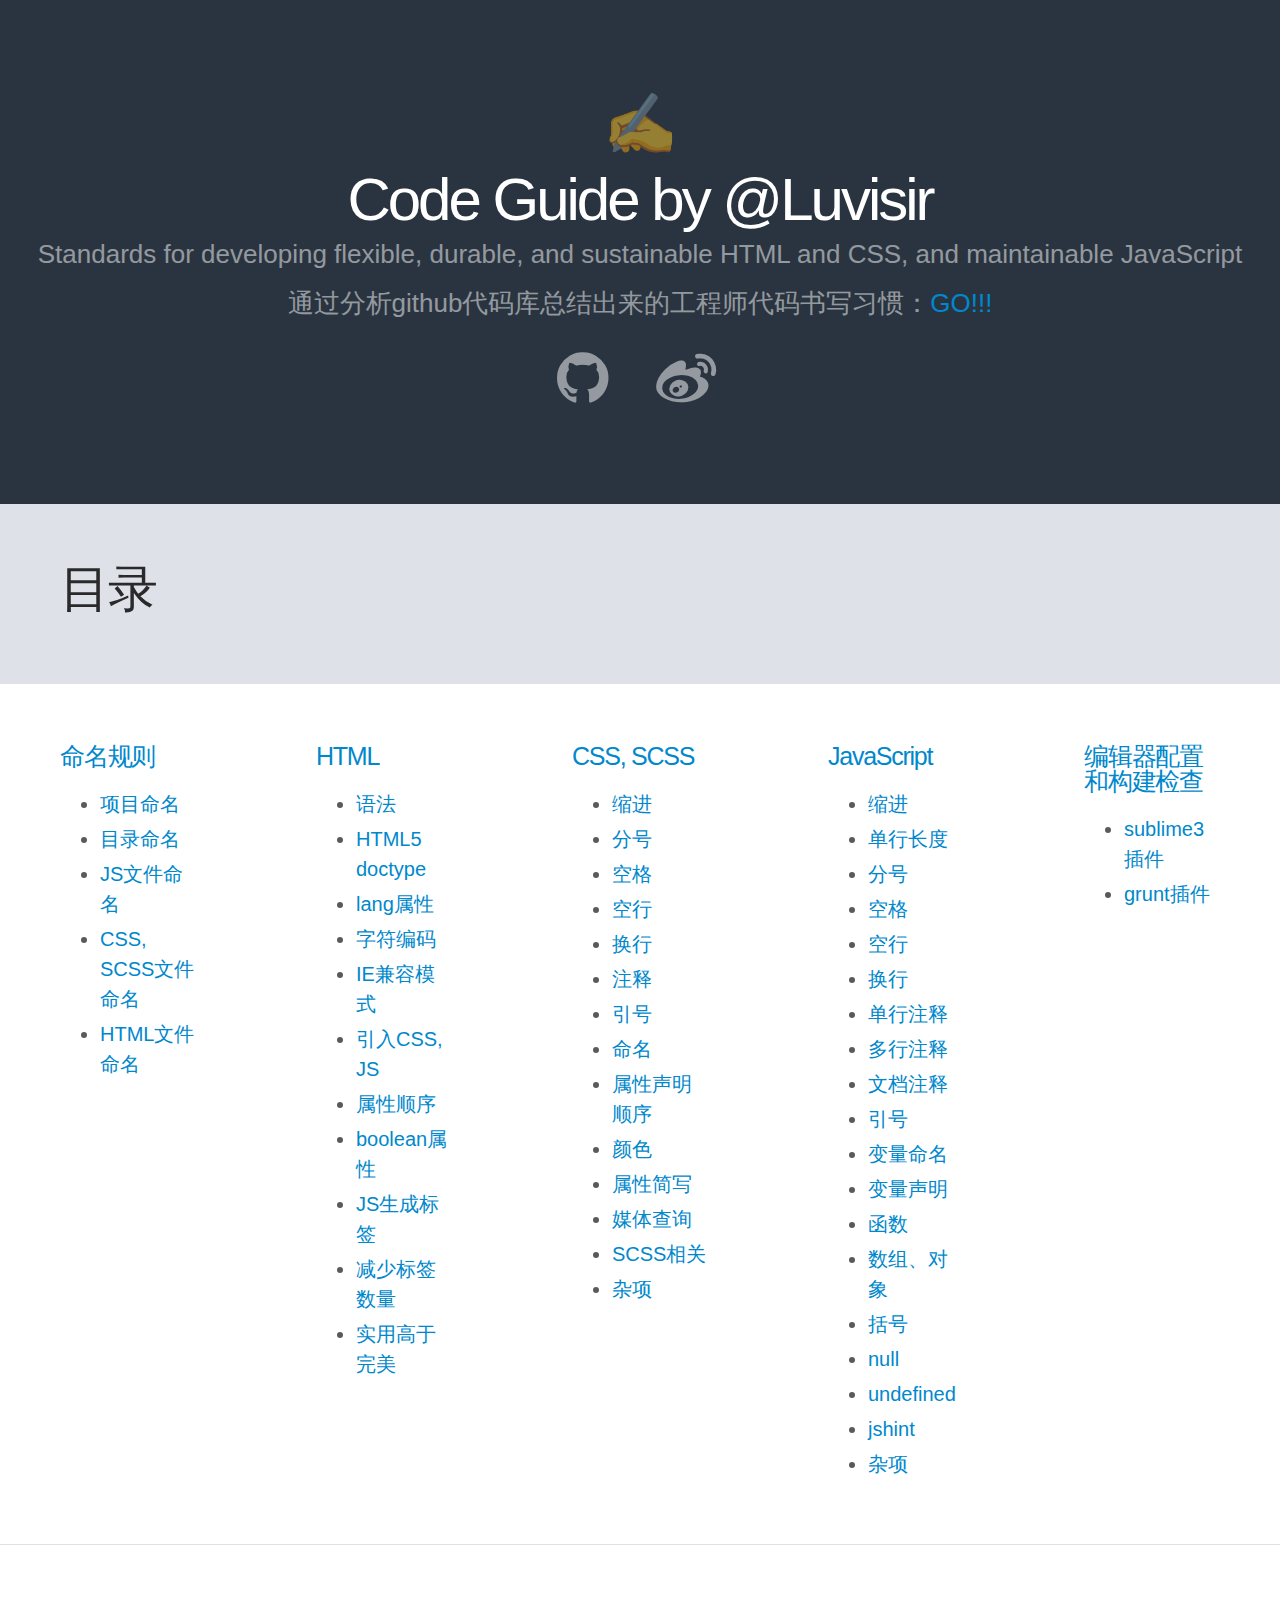
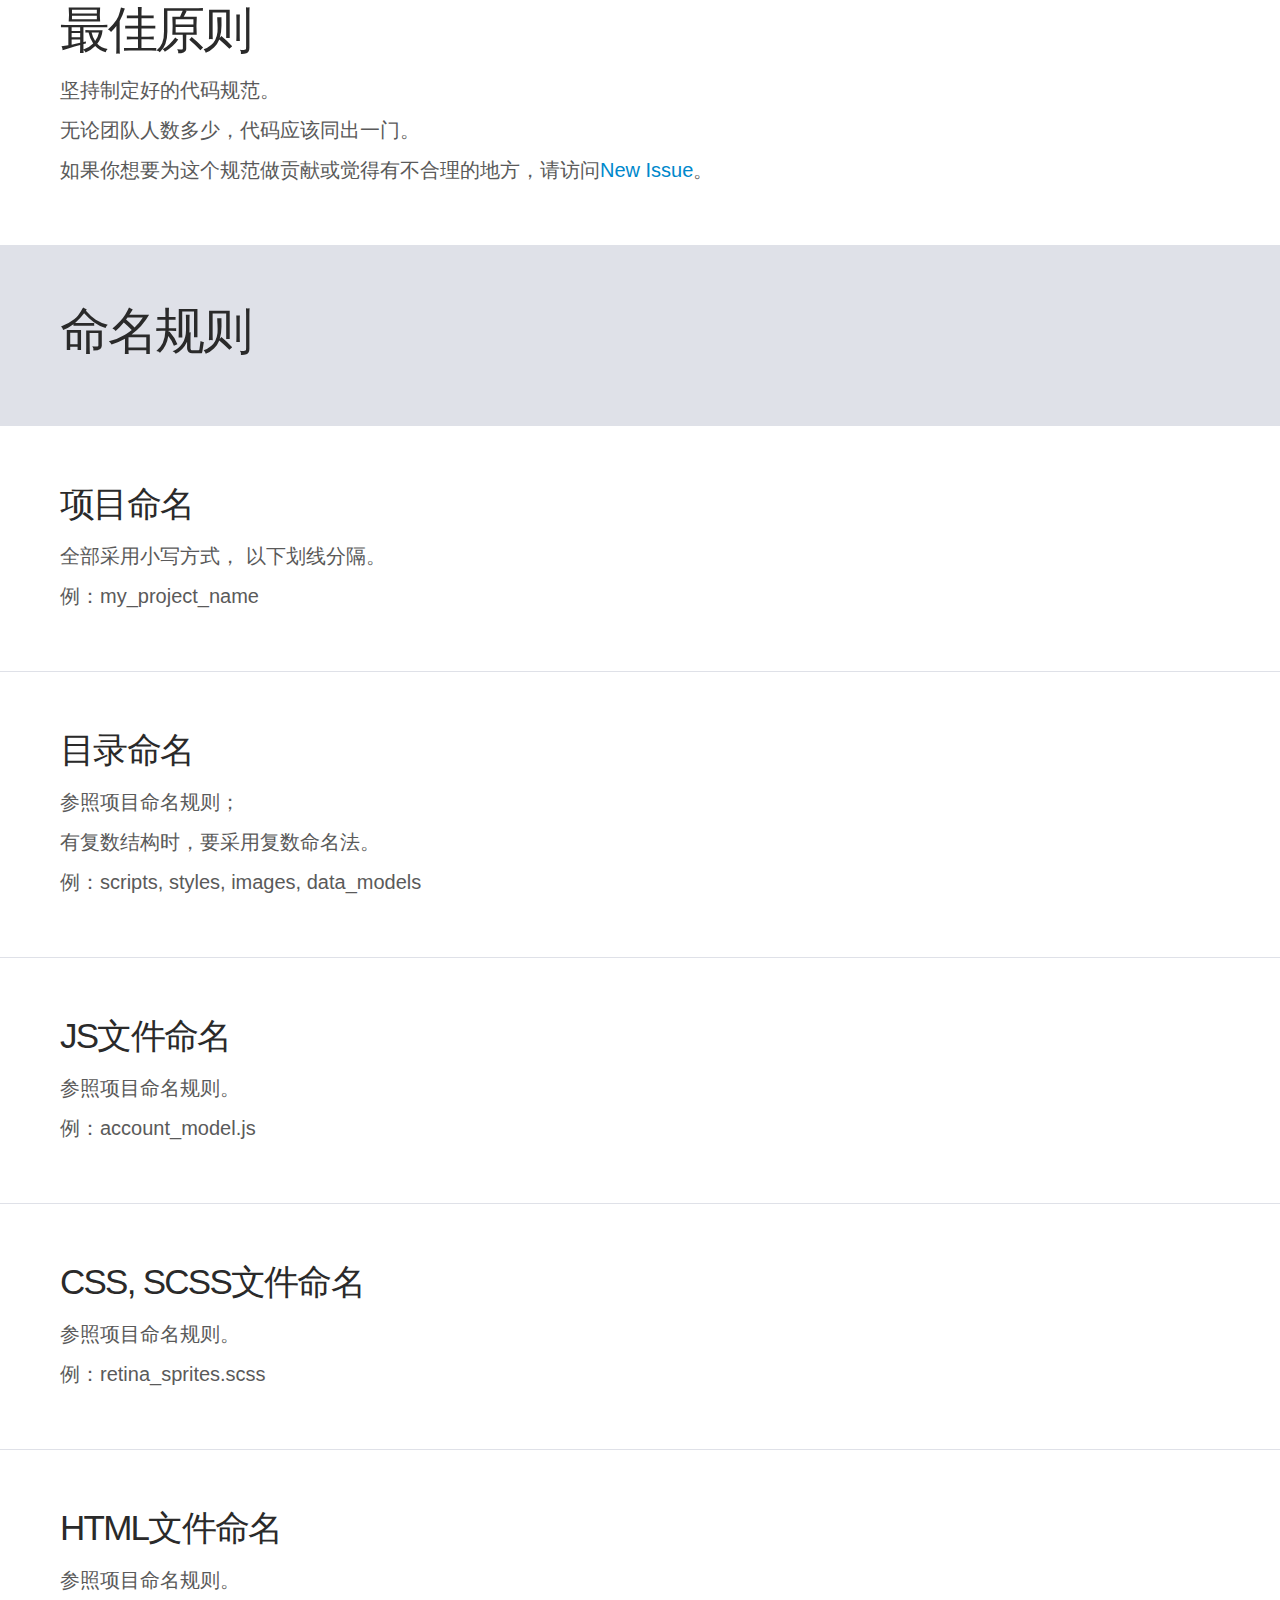
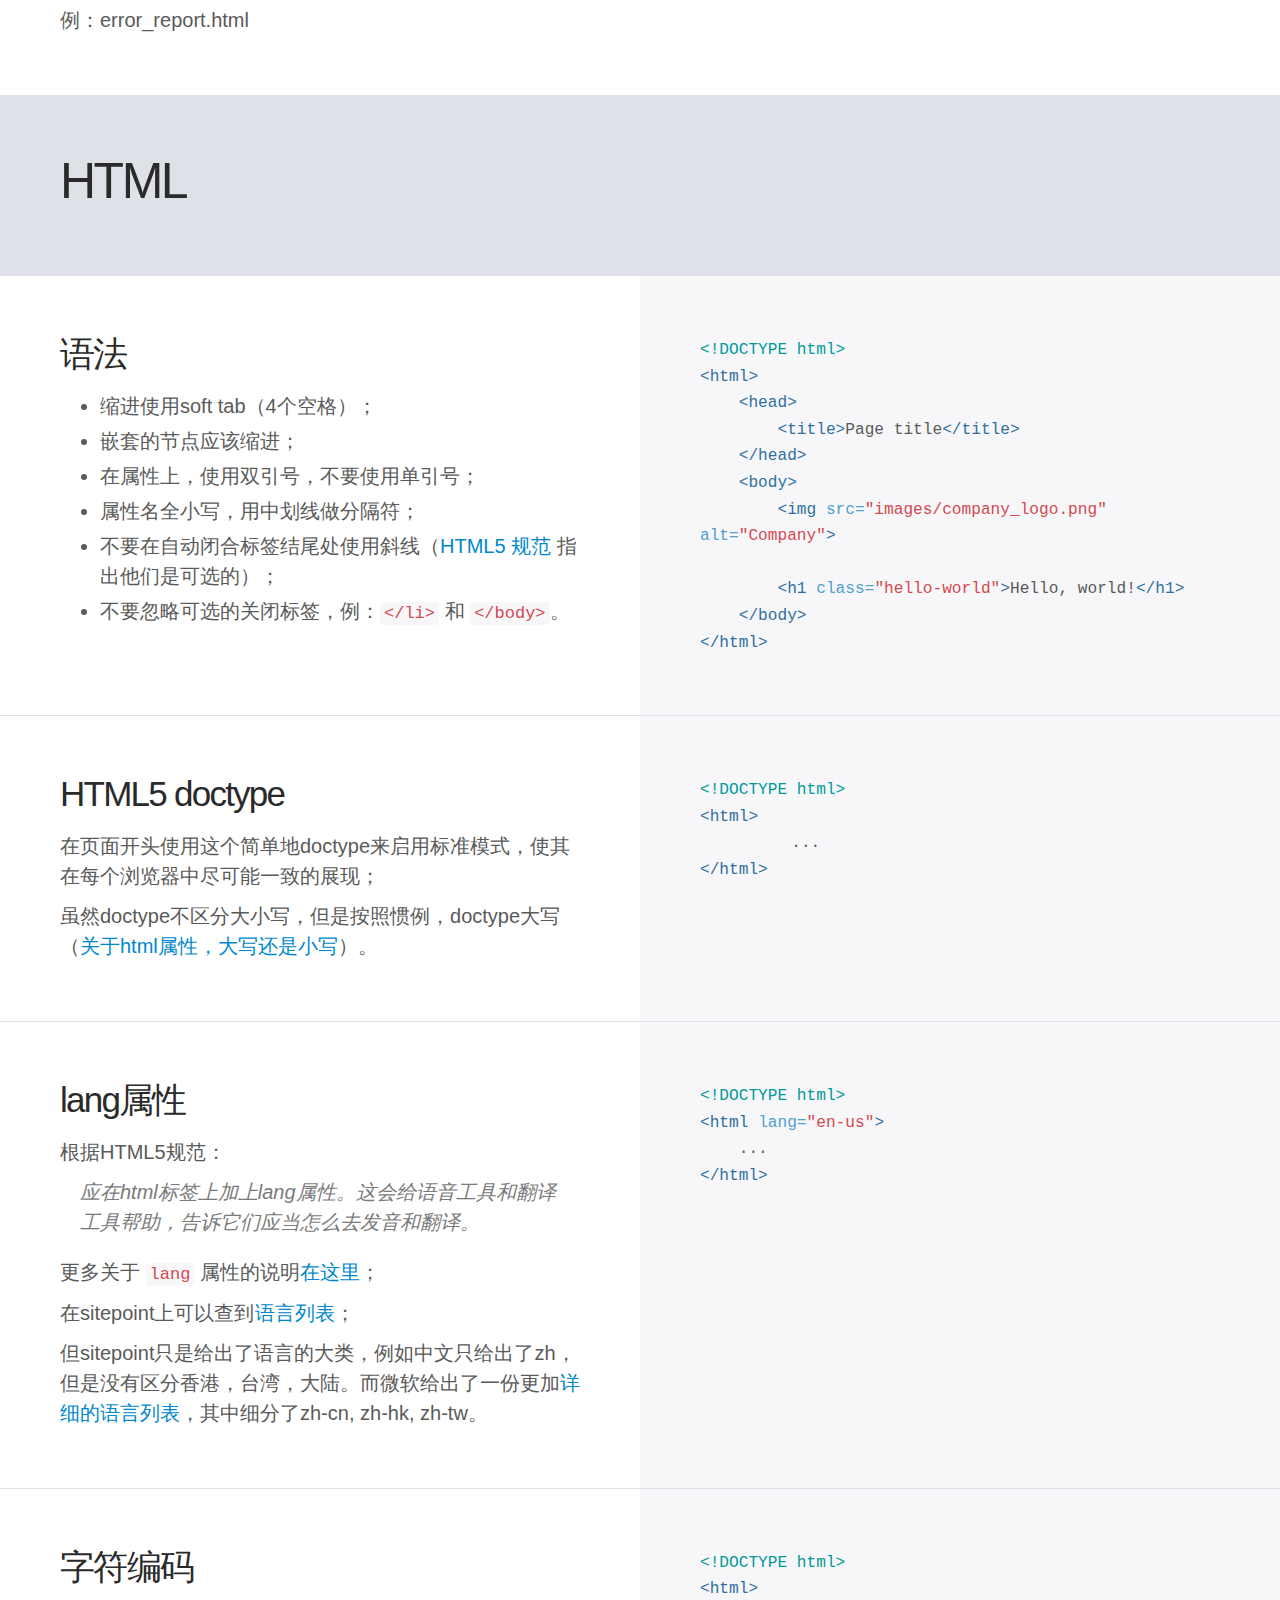
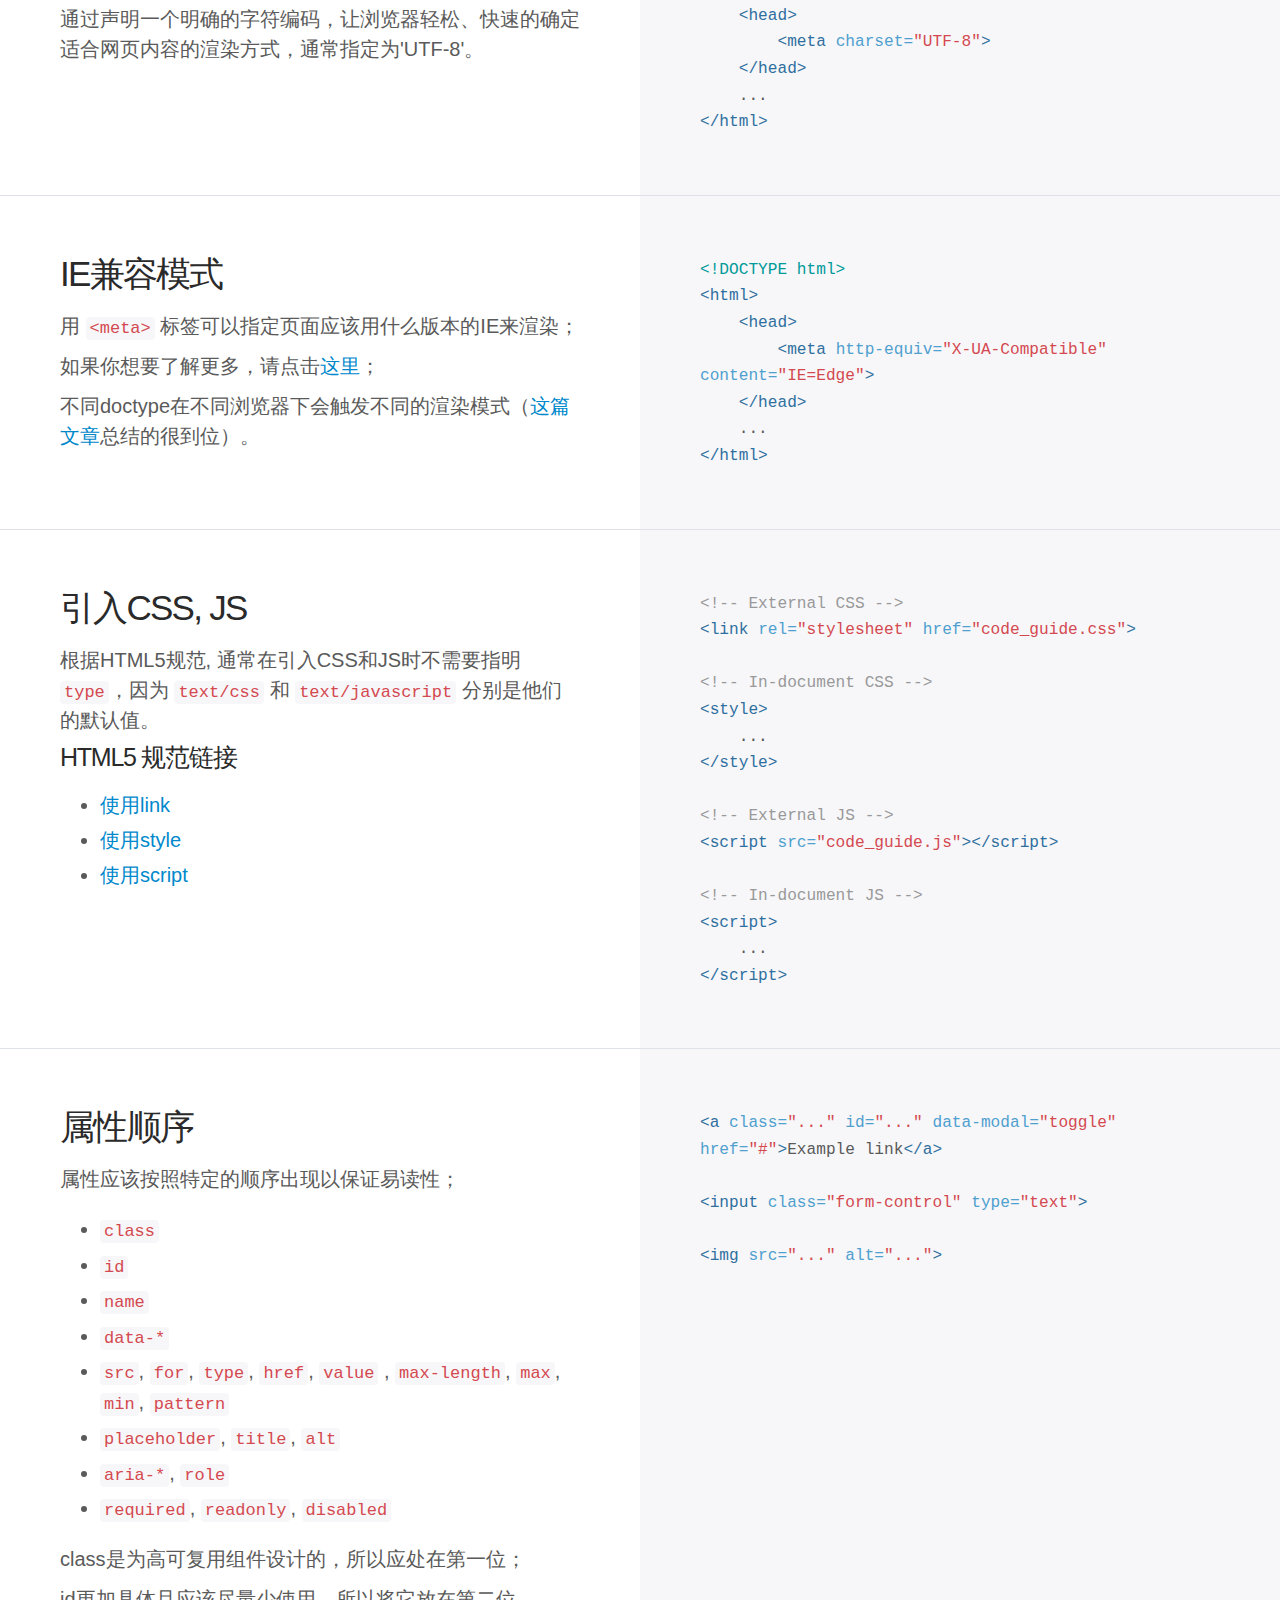
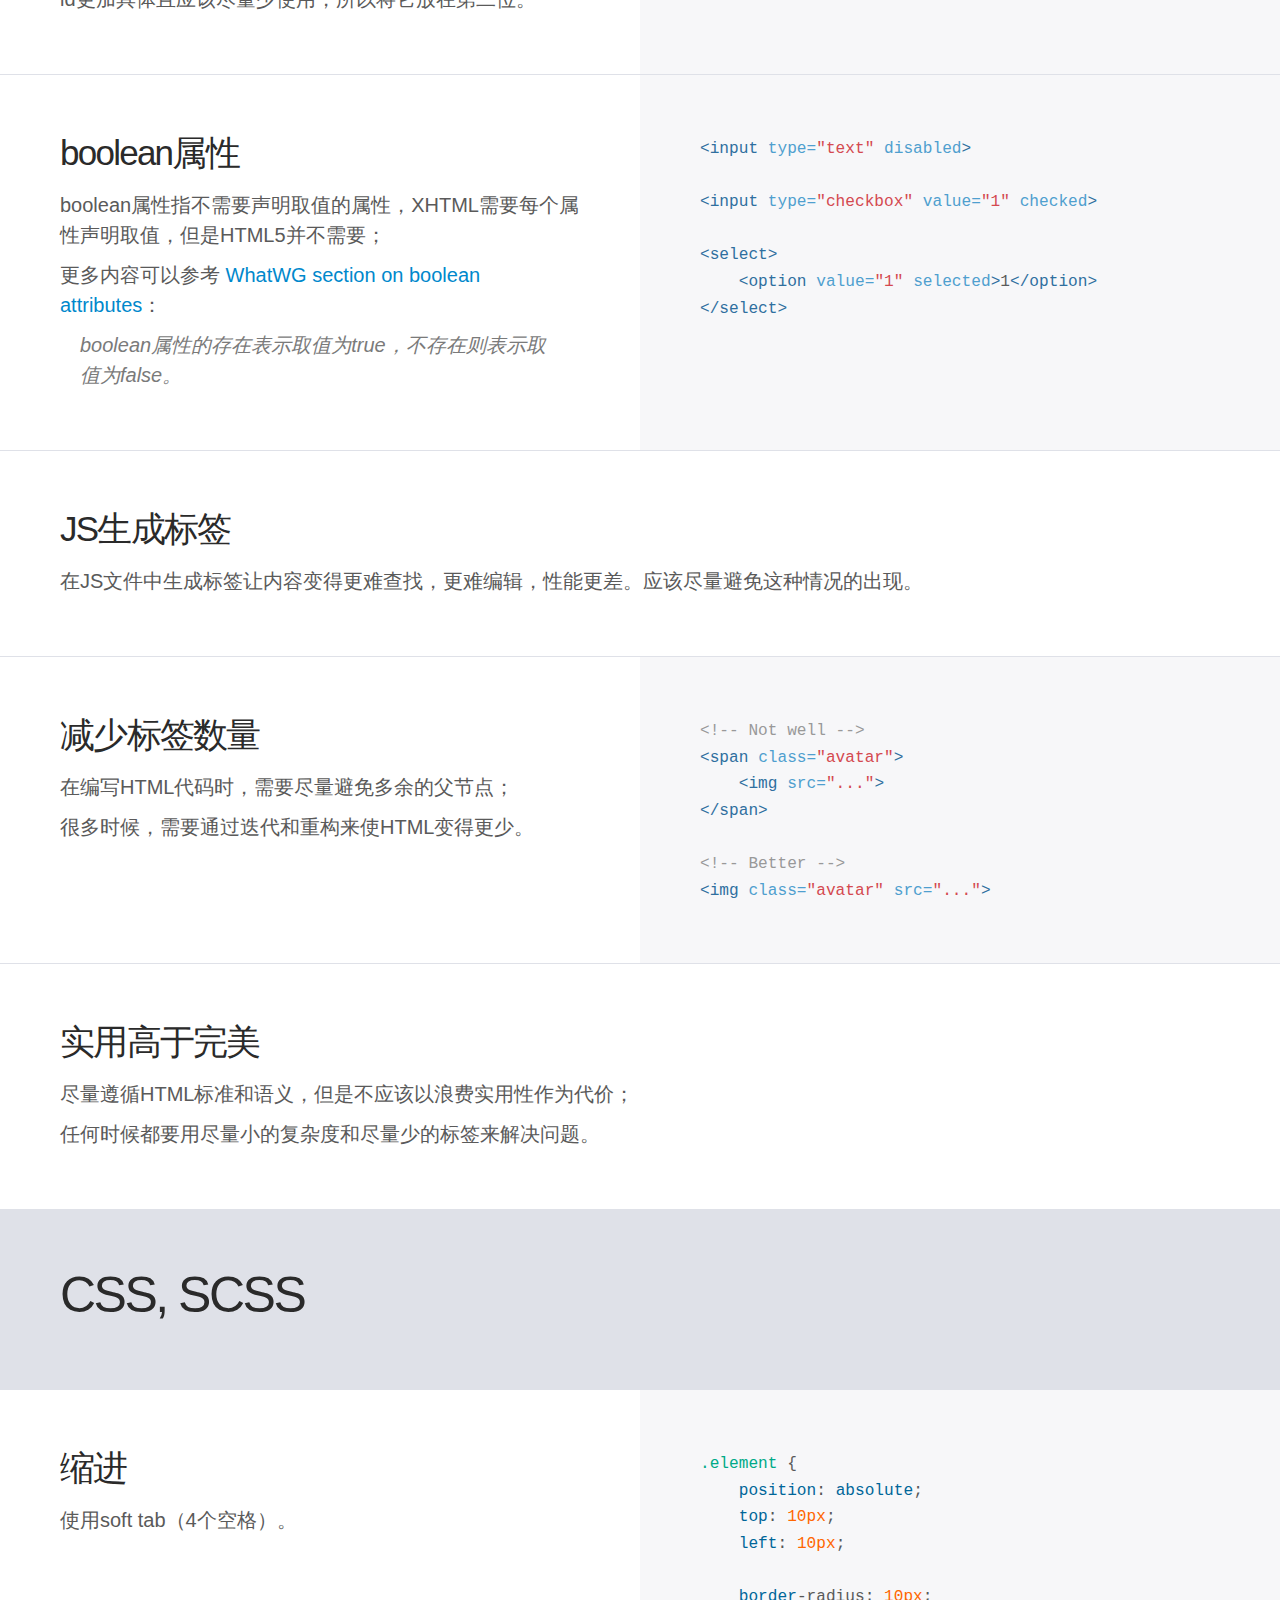
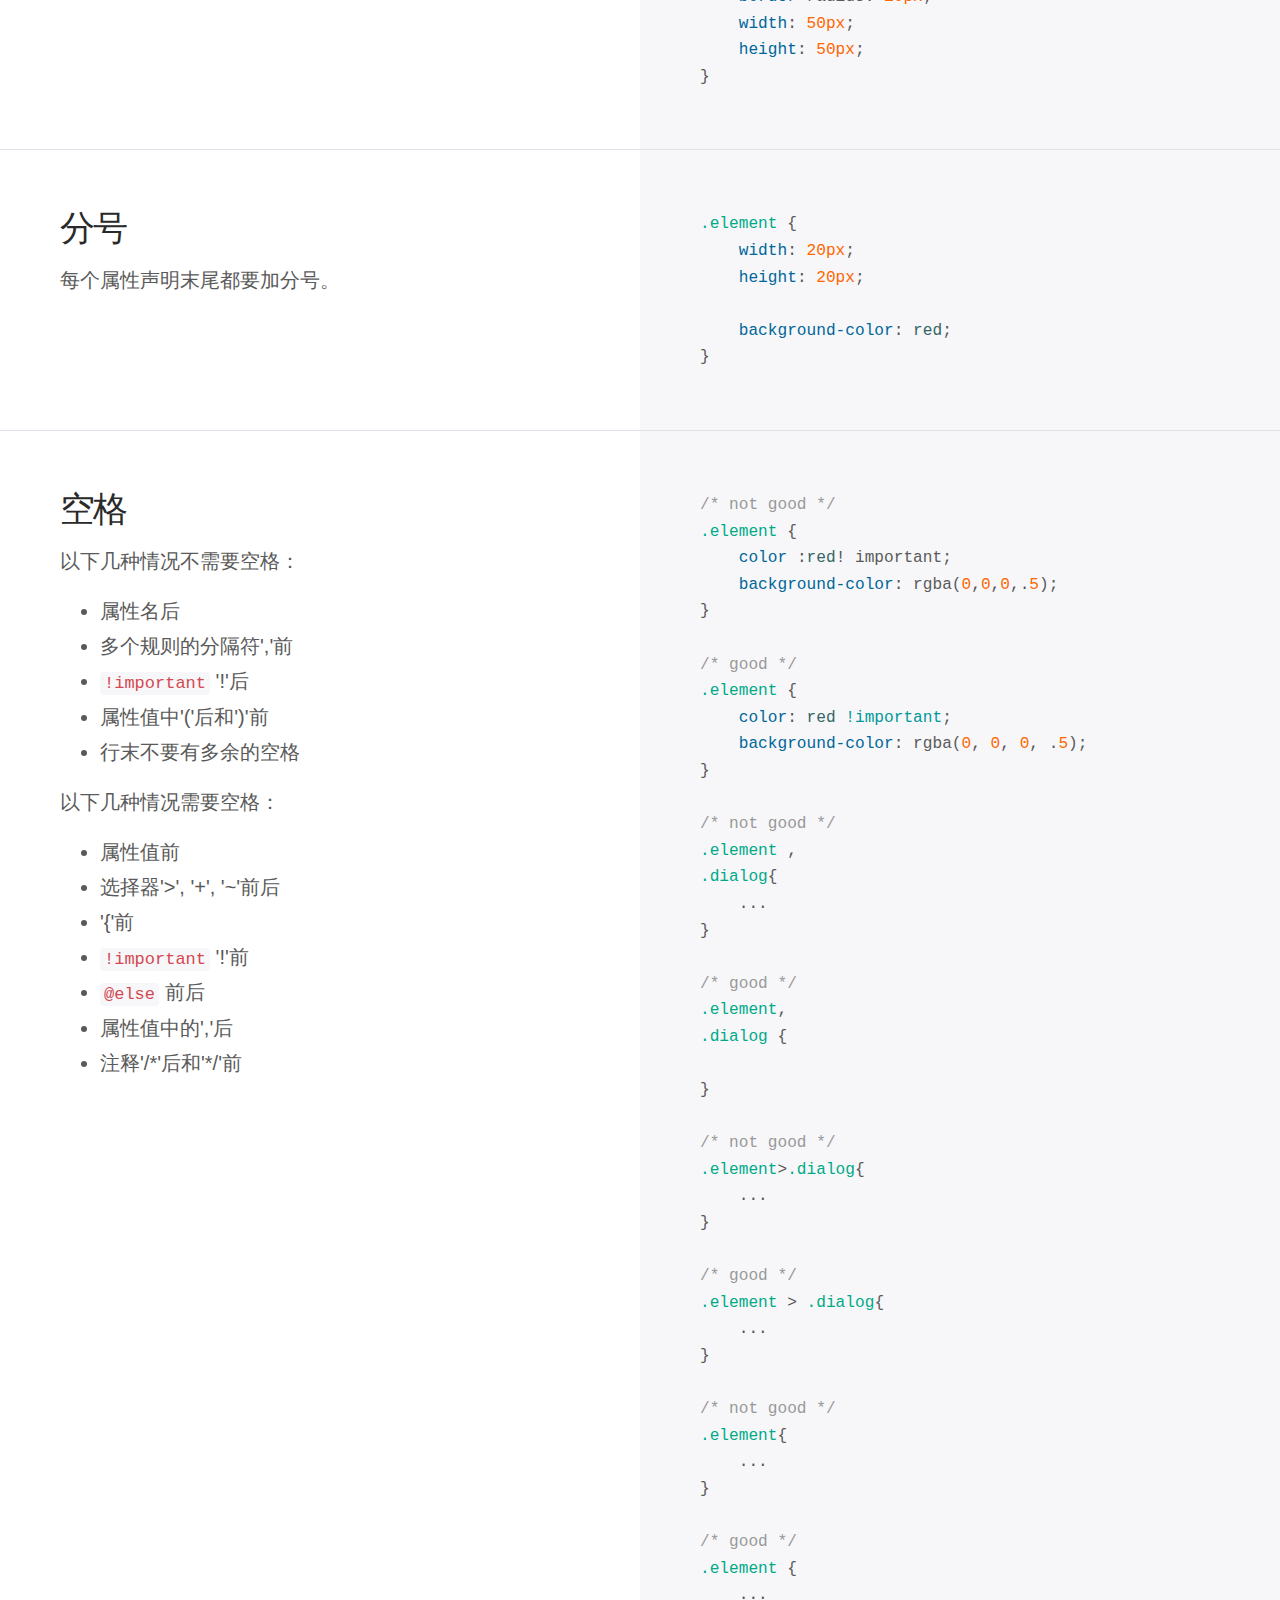
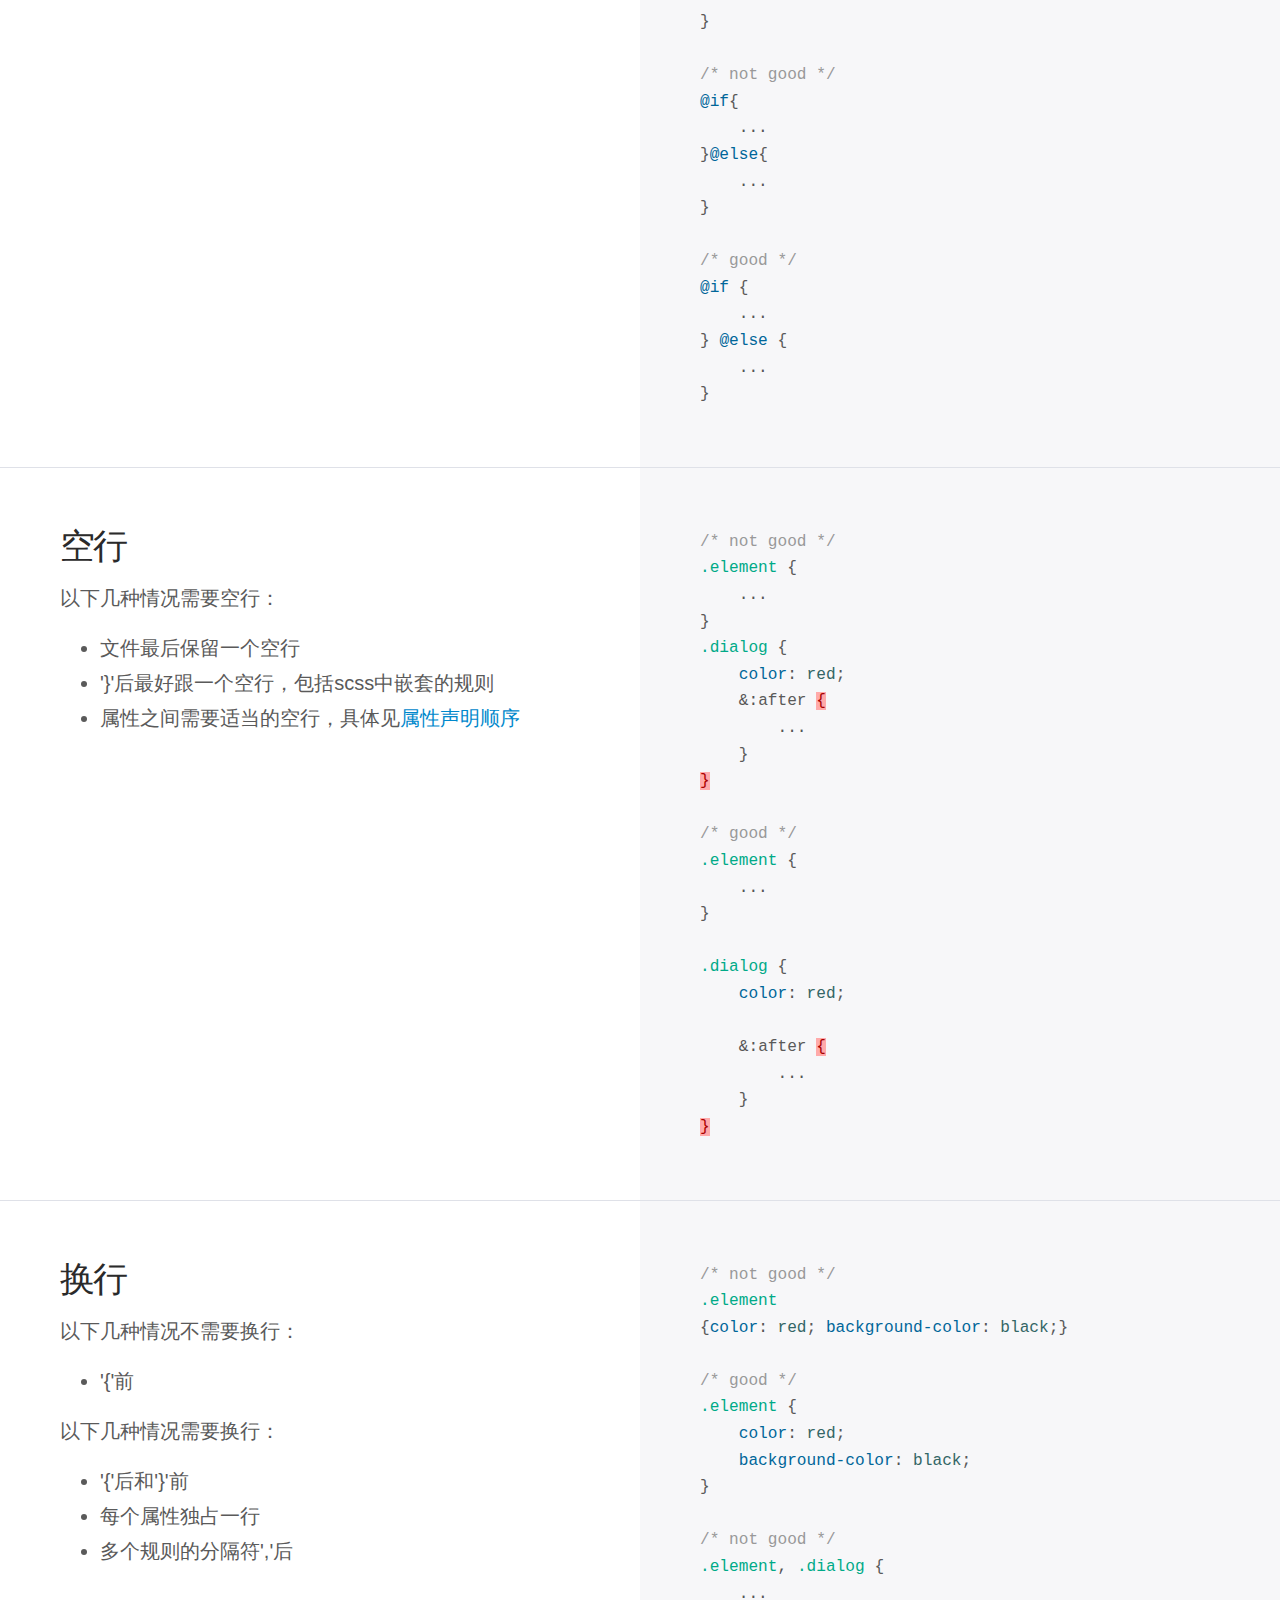
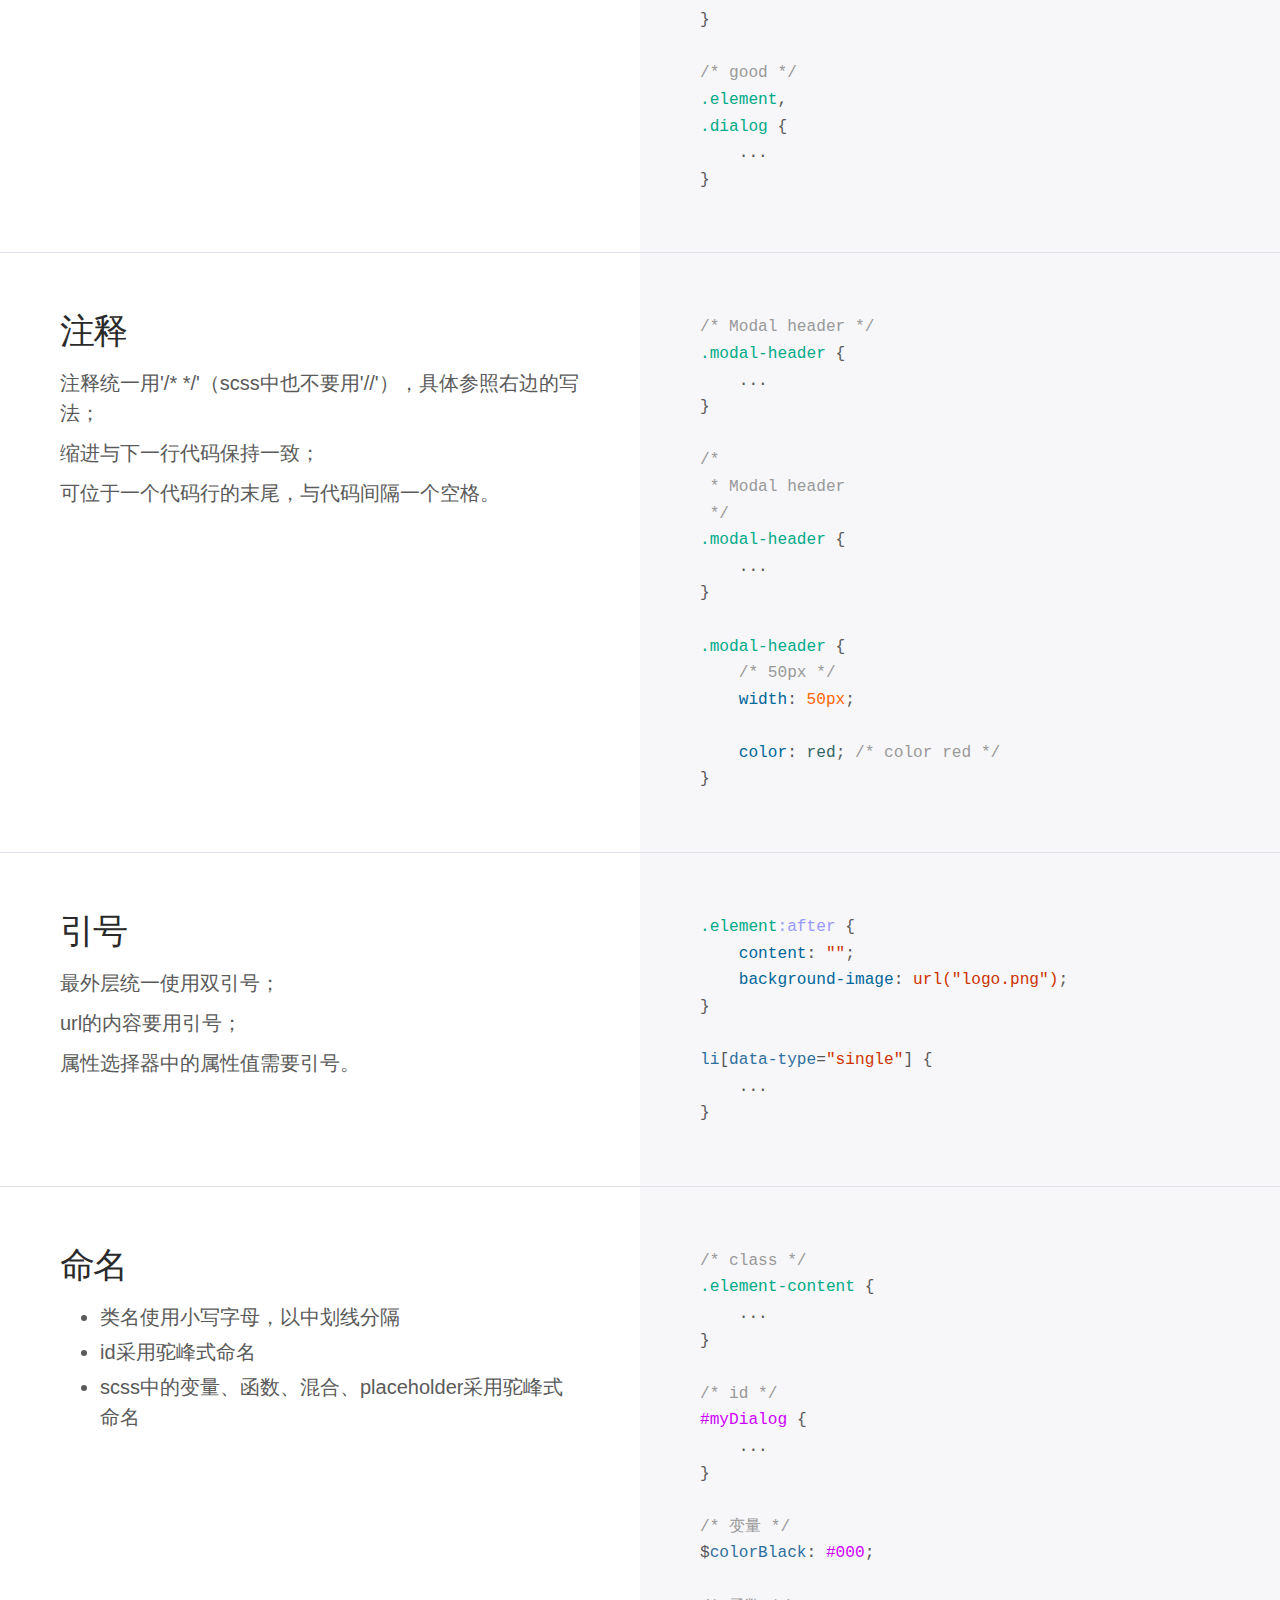
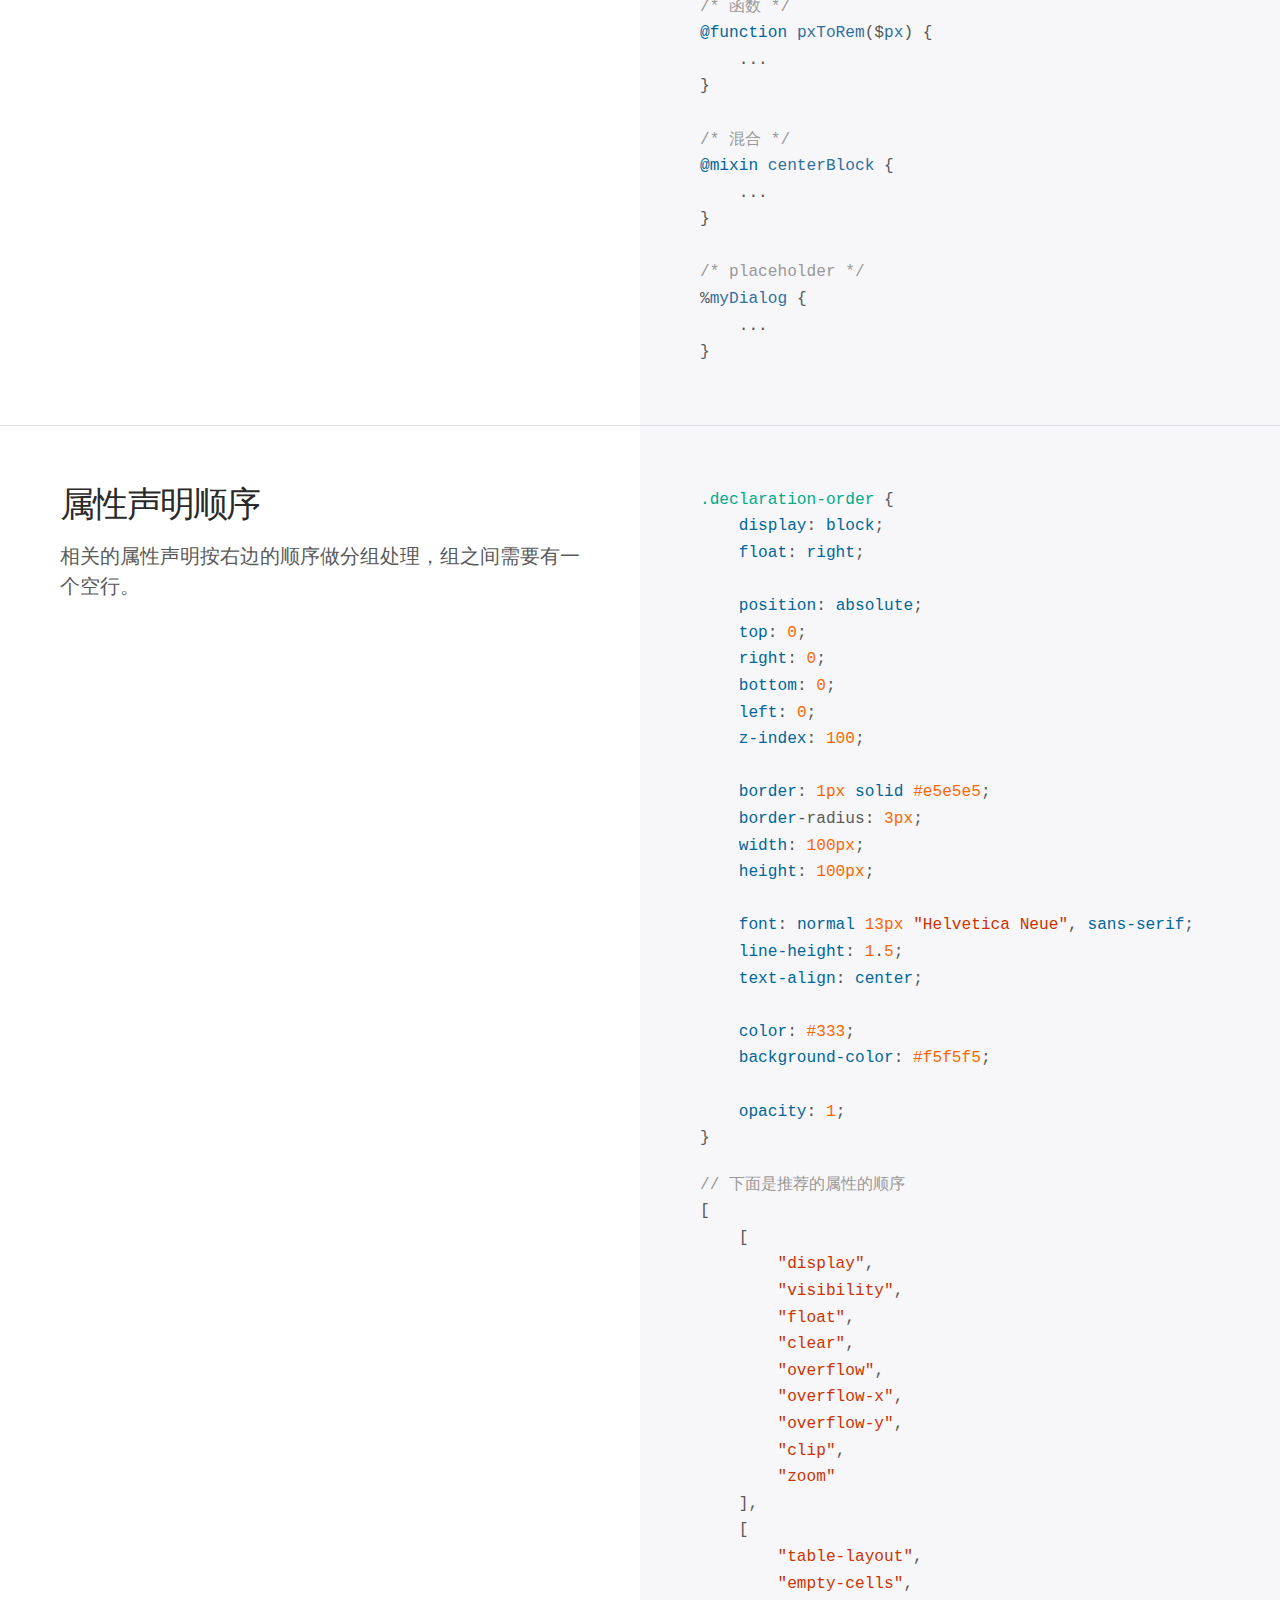
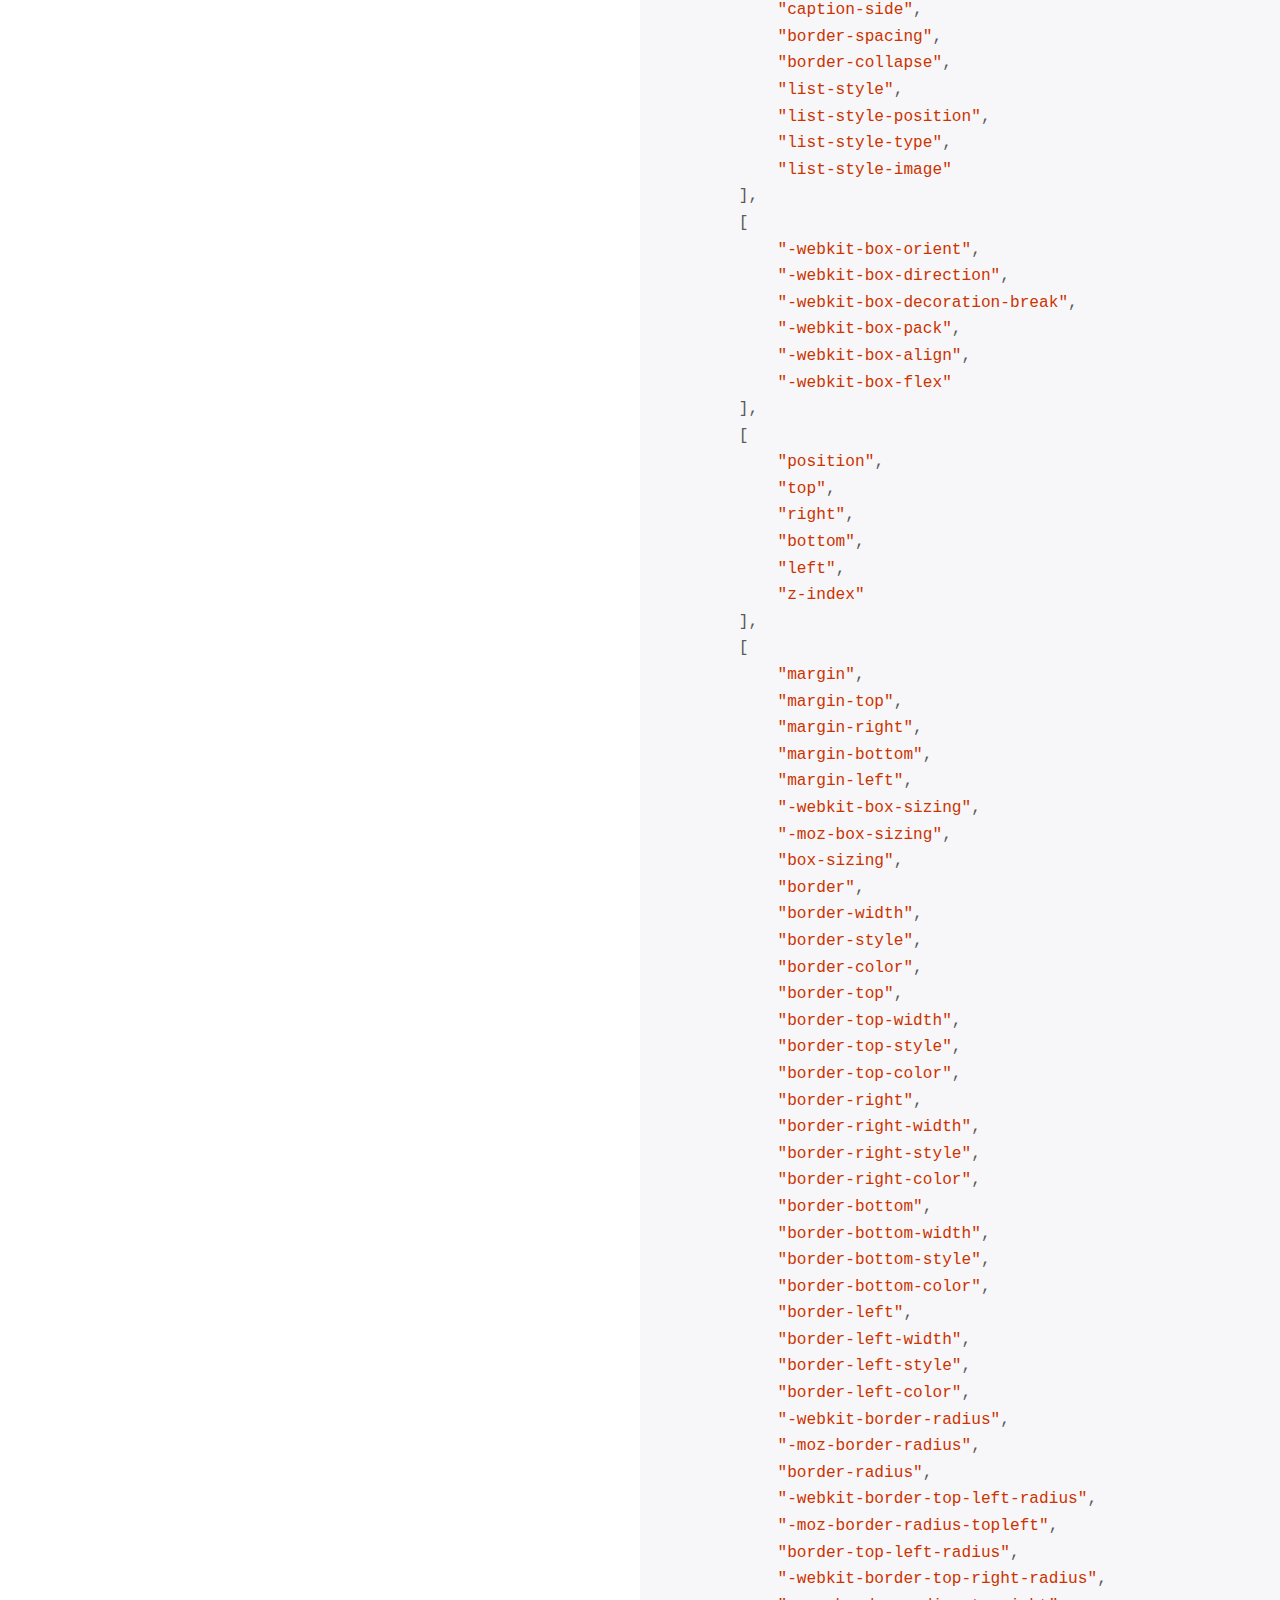
==== commit 58f764ce: "aa" ====
--- a/cssguide/index.htm
+++ b/cssguide/index.htm
@@ -9,7 +9,7 @@
         <link rel="stylesheet" href="styles/style.css" tppabs="http://alloyteam.github.io/CodeGuide/styles/style.css" />
 
         <title>
-            Code Guide by @AlloyTeam
+            Code Guide by @Luvisir
         </title>
 
         <link rel="stylesheet" href="../../fonts.googleapis.com/css-family=PT+Sans-400,700,400italic,700italic-PT+Mono&subset=latin,cyrillic.css" tppabs="http://fonts.googleapis.com/css?family=PT+Sans:400,700,400italic,700italic|PT+Mono&subset=latin,cyrillic">
@@ -20,7 +20,7 @@
         <header class="masthead">
   <div class="container">
     <span class="icon">&#9997;</span>
-    <h1>Code Guide by @AlloyTeam</h1>
+    <h1>Code Guide by @Luvisir</h1>
     <p class="lead">Standards for developing flexible, durable, and sustainable HTML and CSS, and maintainable JavaScript</p>
     <p class="lead">通过分析github代码库总结出来的工程师代码书写习惯：<a href="javascript:if(confirm('http://sideeffect.kr/popularconvention  \n\n���ļ�δ�� Teleport Pro ���أ���Ϊ ��λ����ʼ��ַ�����õı߽���������·���С�  \n\n����Ҫ�ӷ�����������?'))window.location='http://sideeffect.kr/popularconvention#javascript'" tppabs="http://sideeffect.kr/popularconvention#javascript" target="_blank">GO!!!</a></p>
 
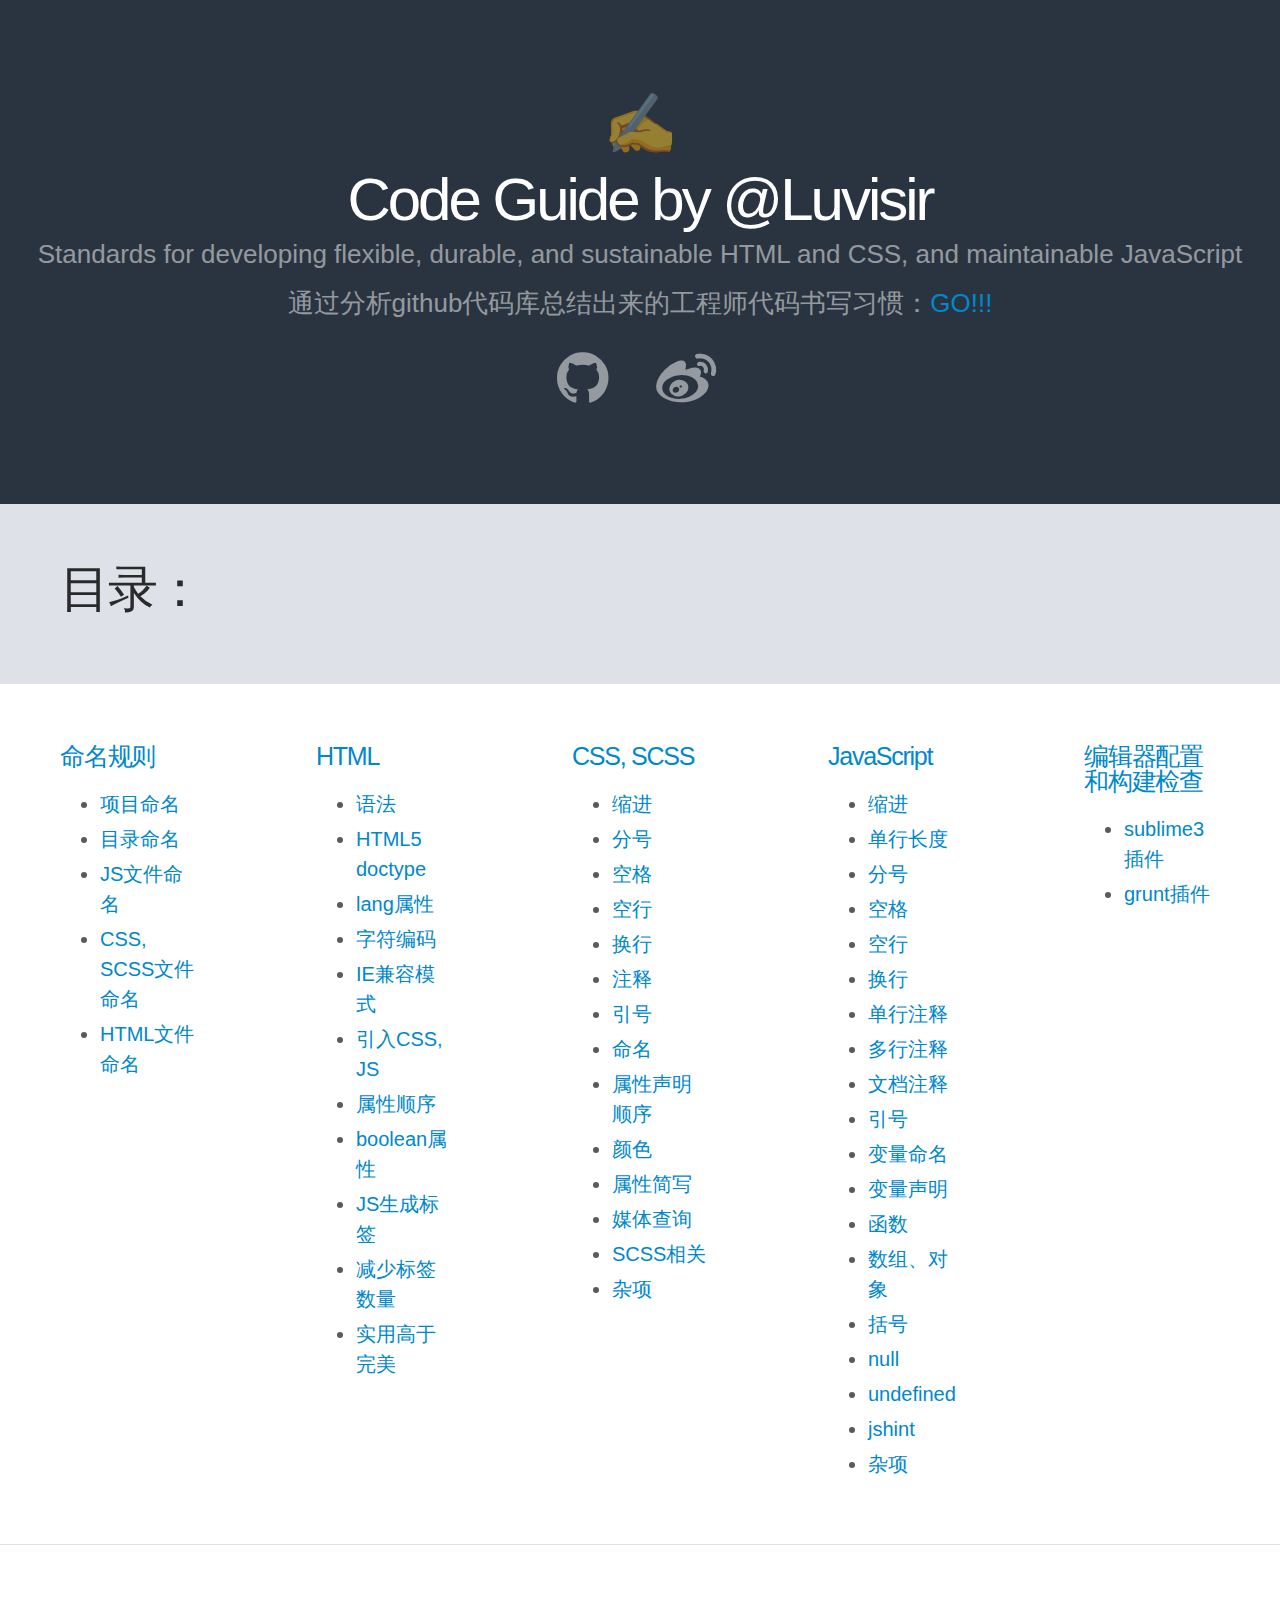
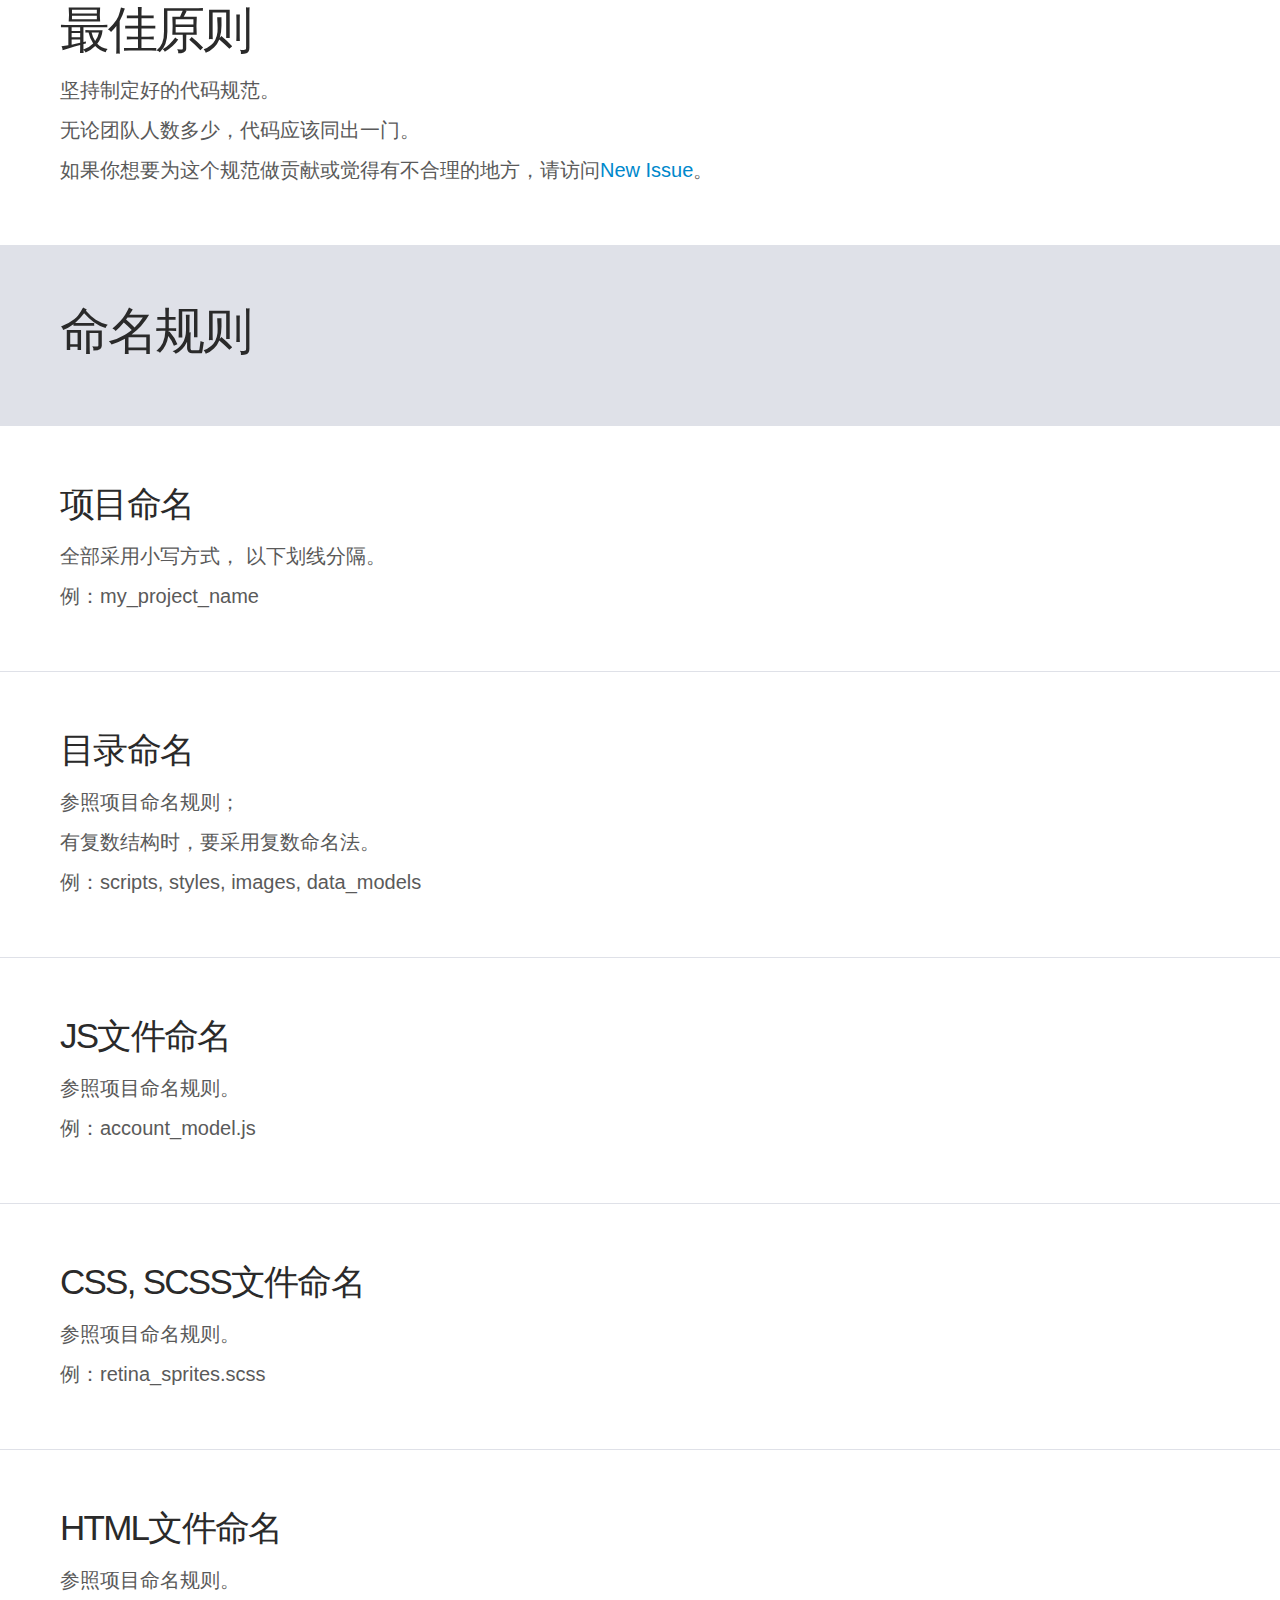
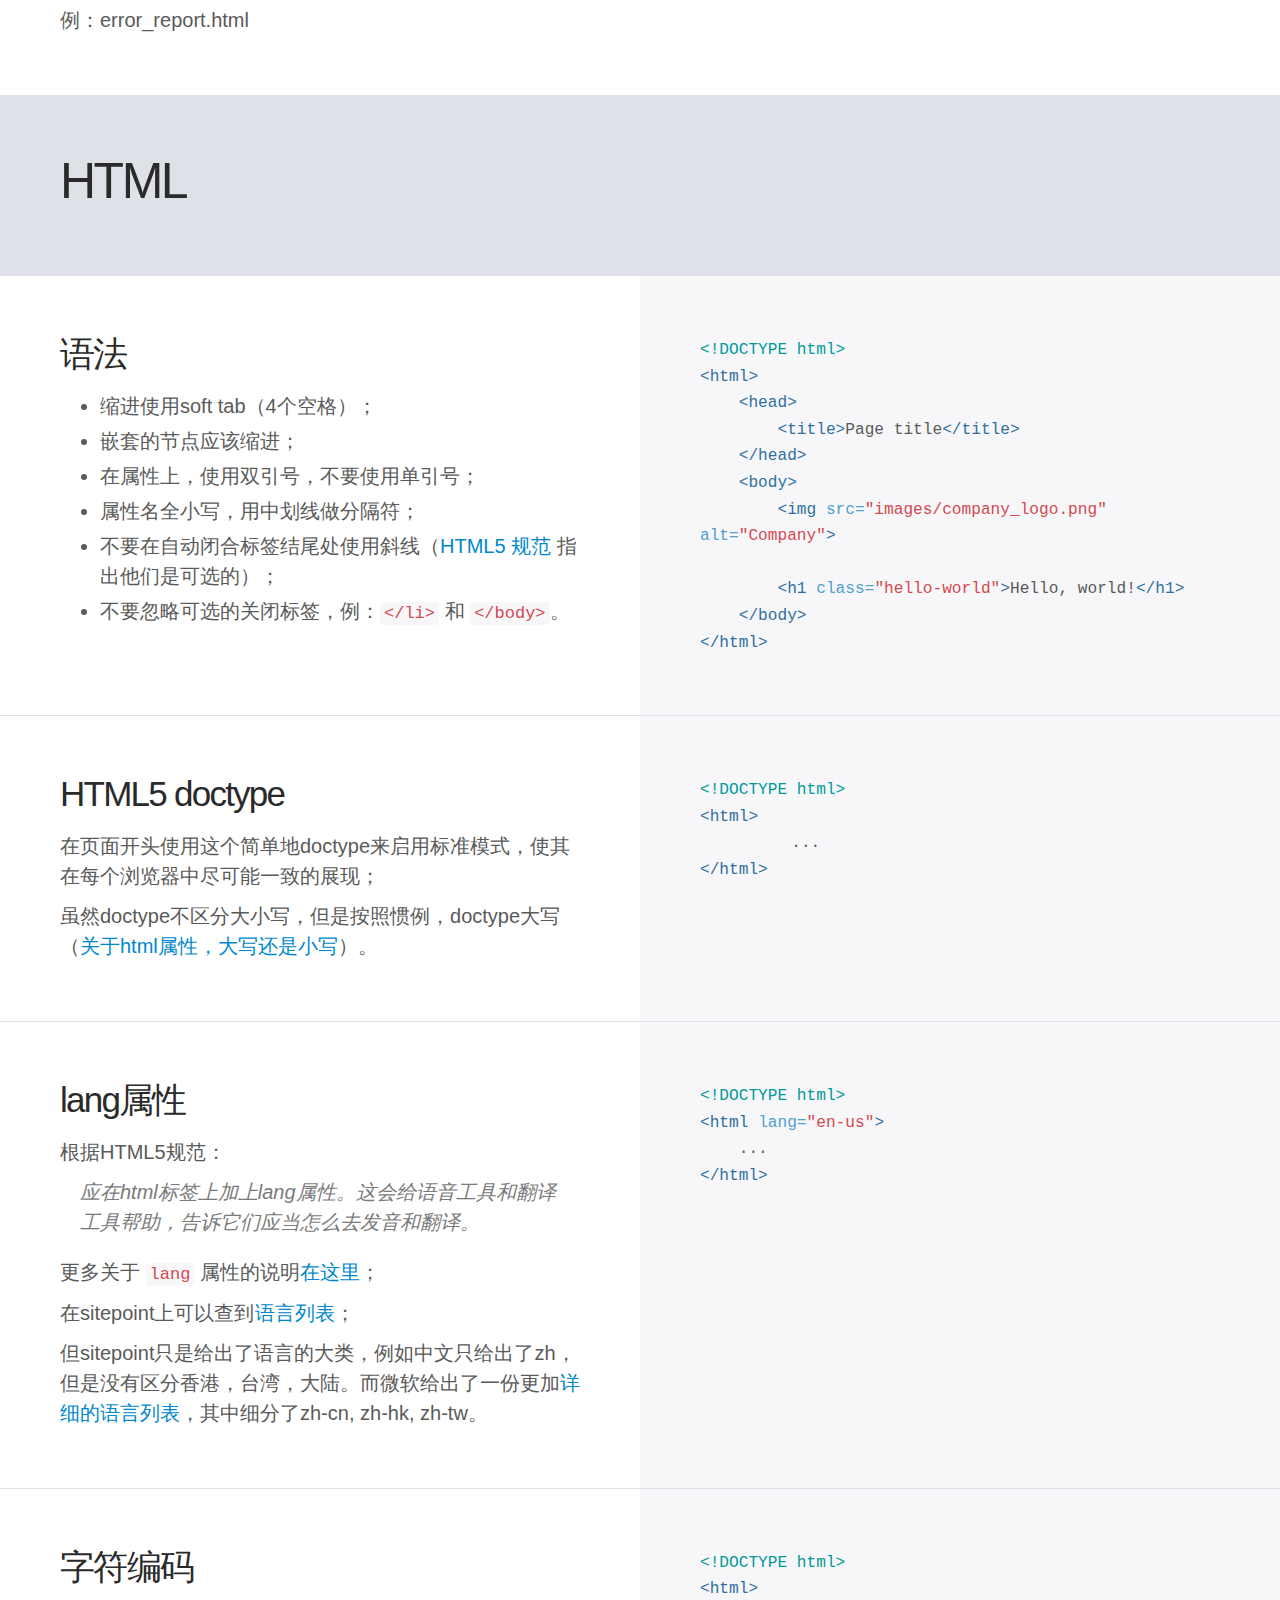
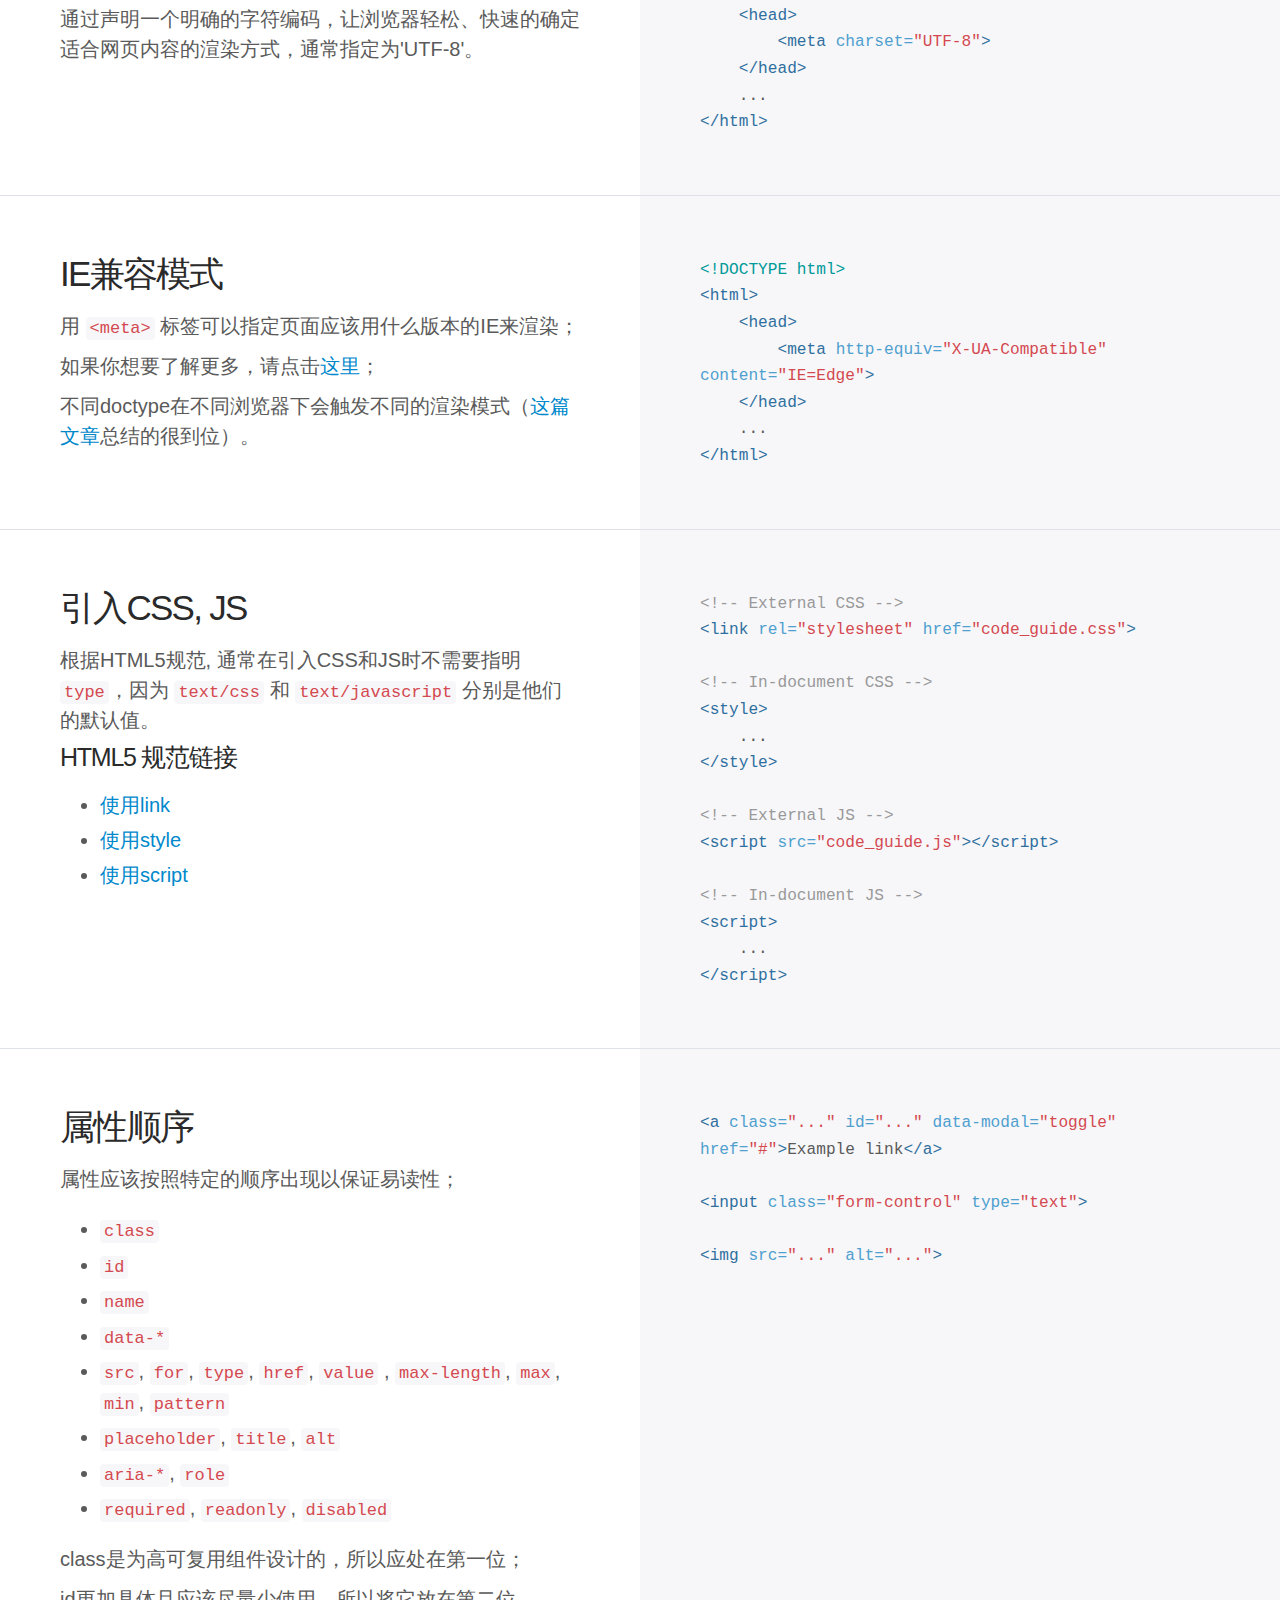
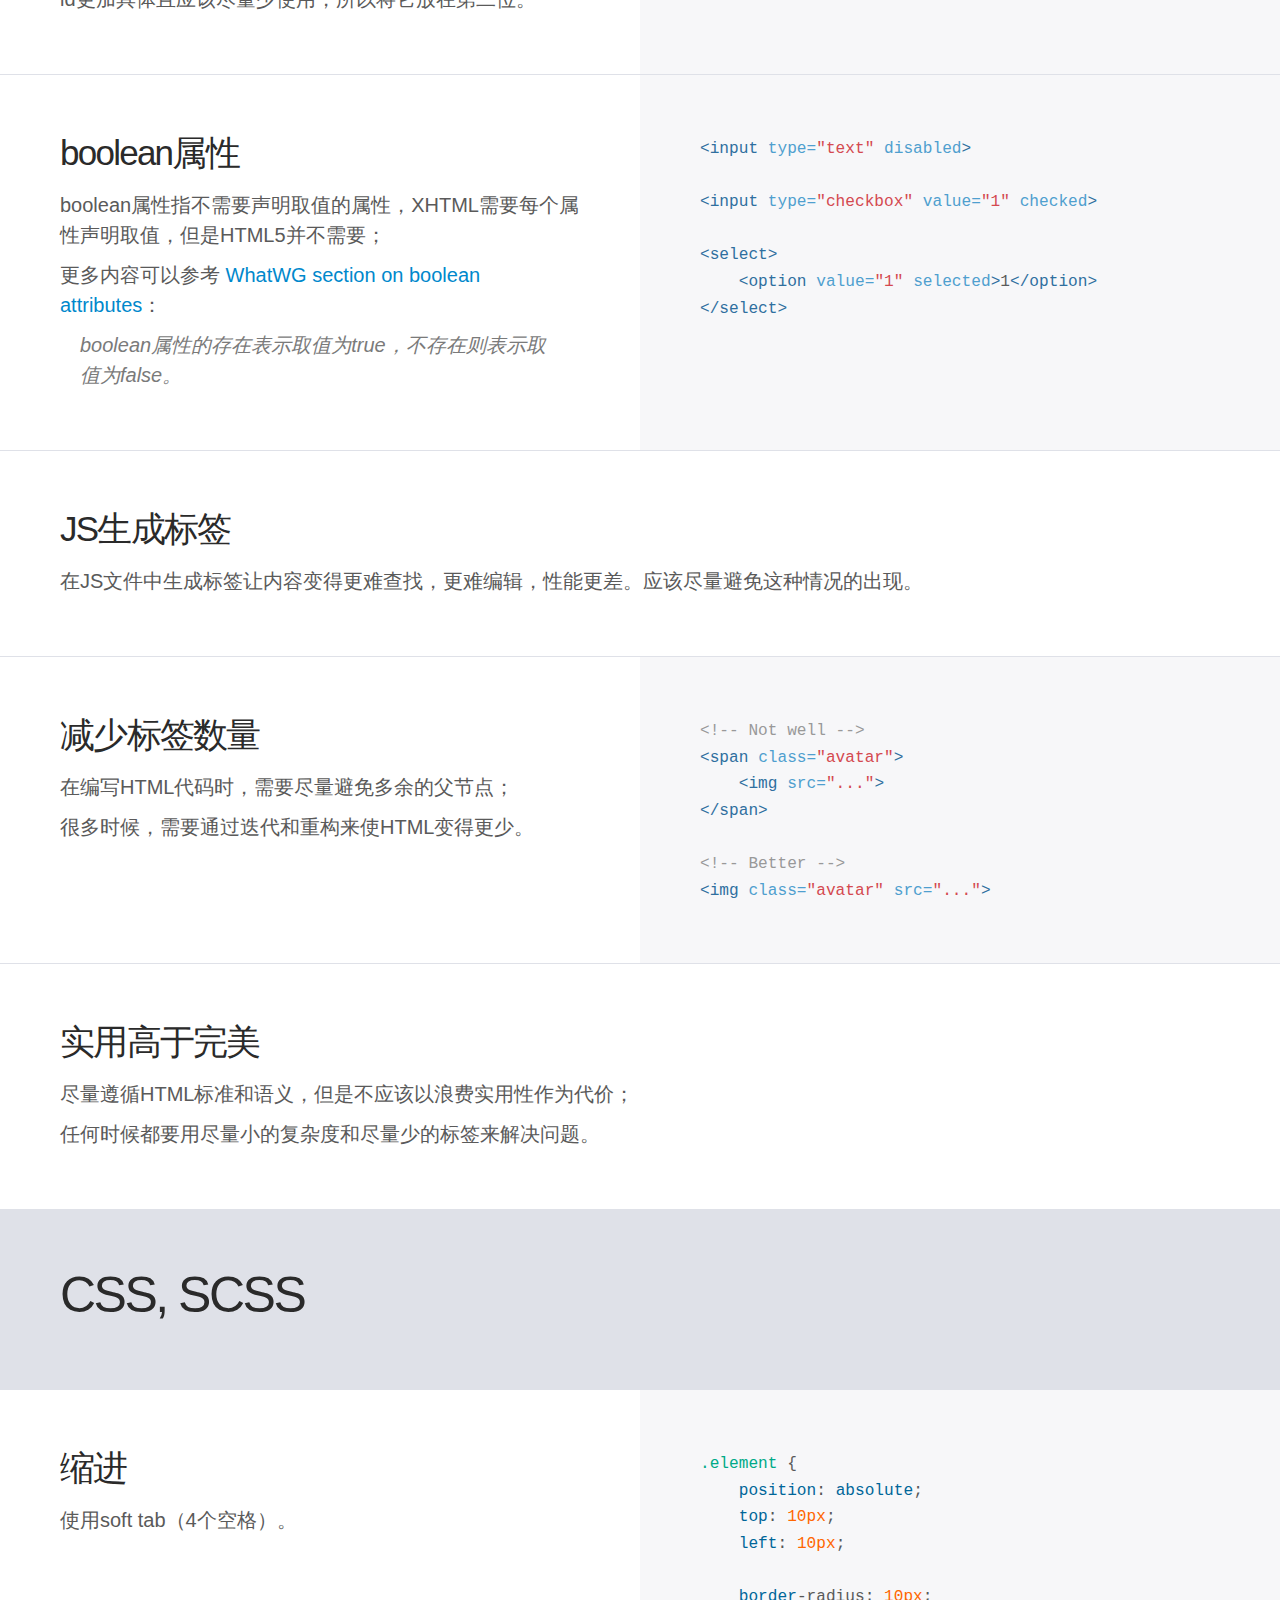
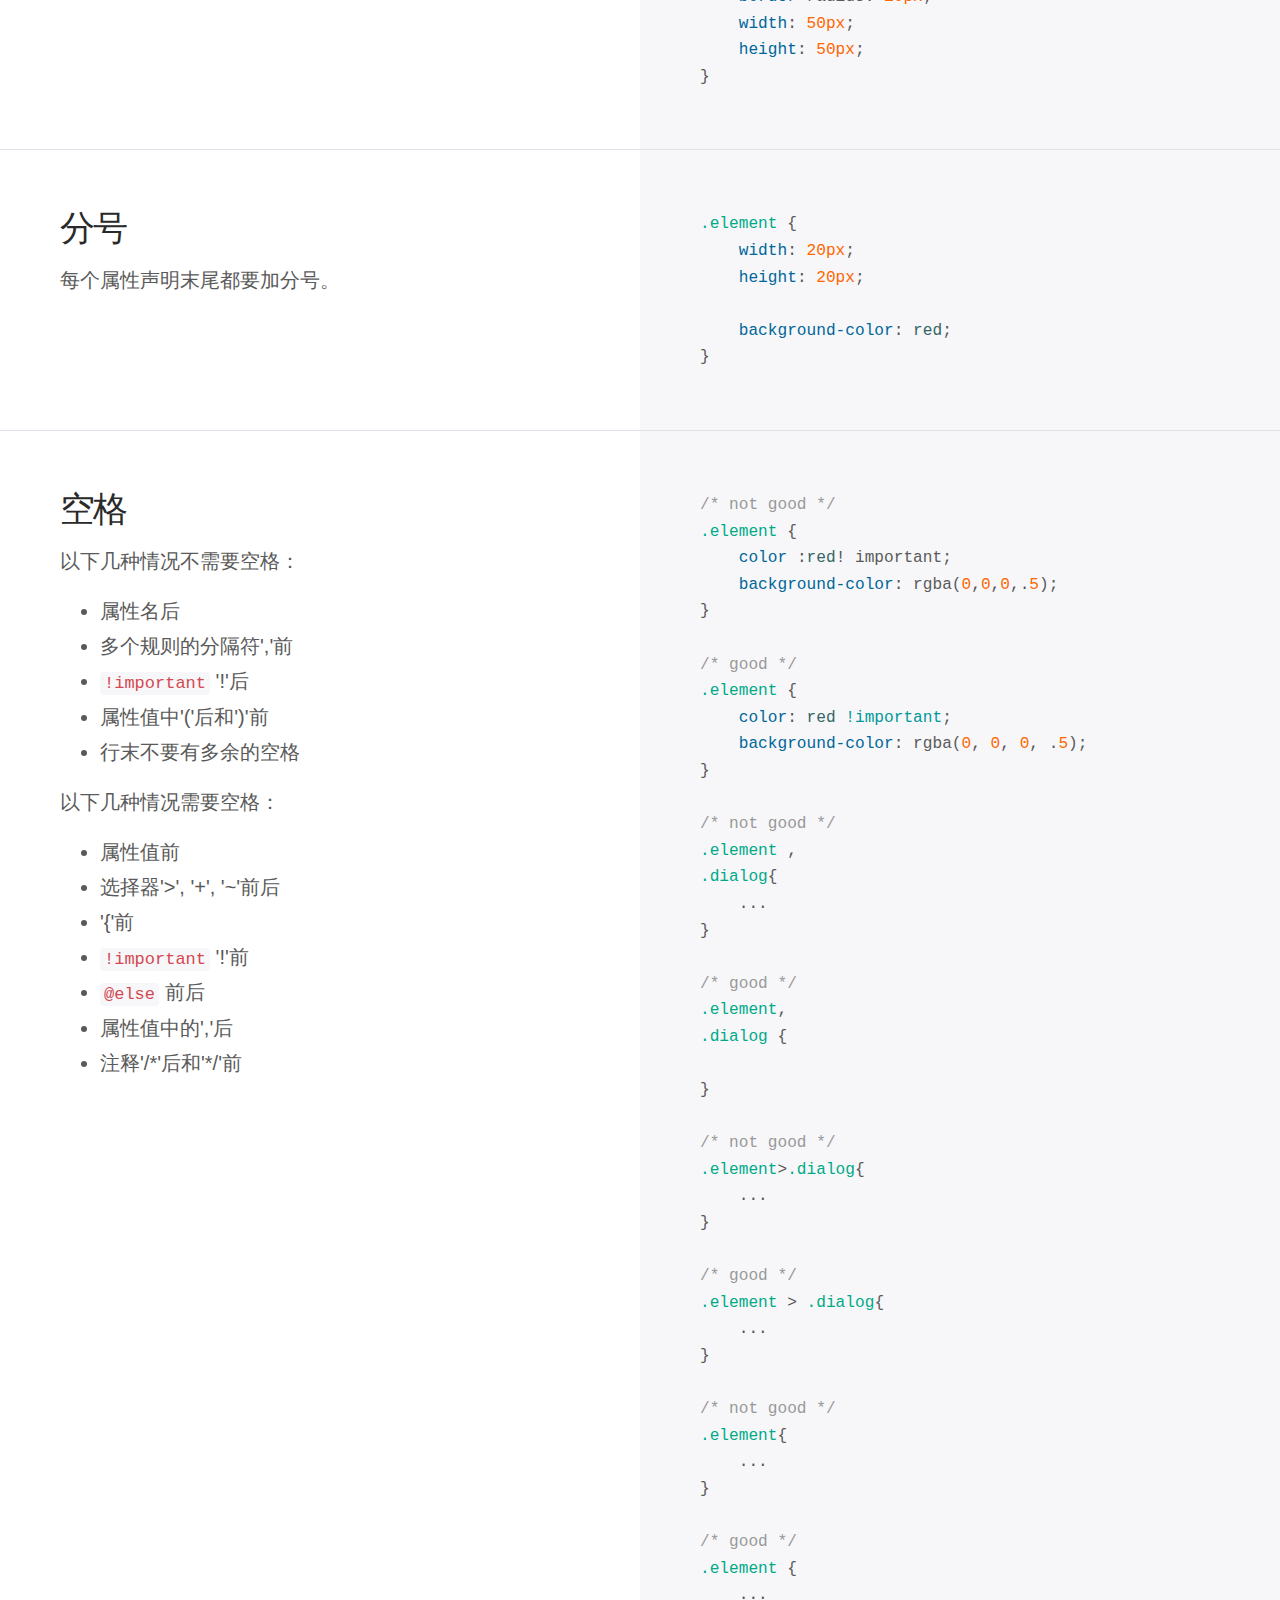
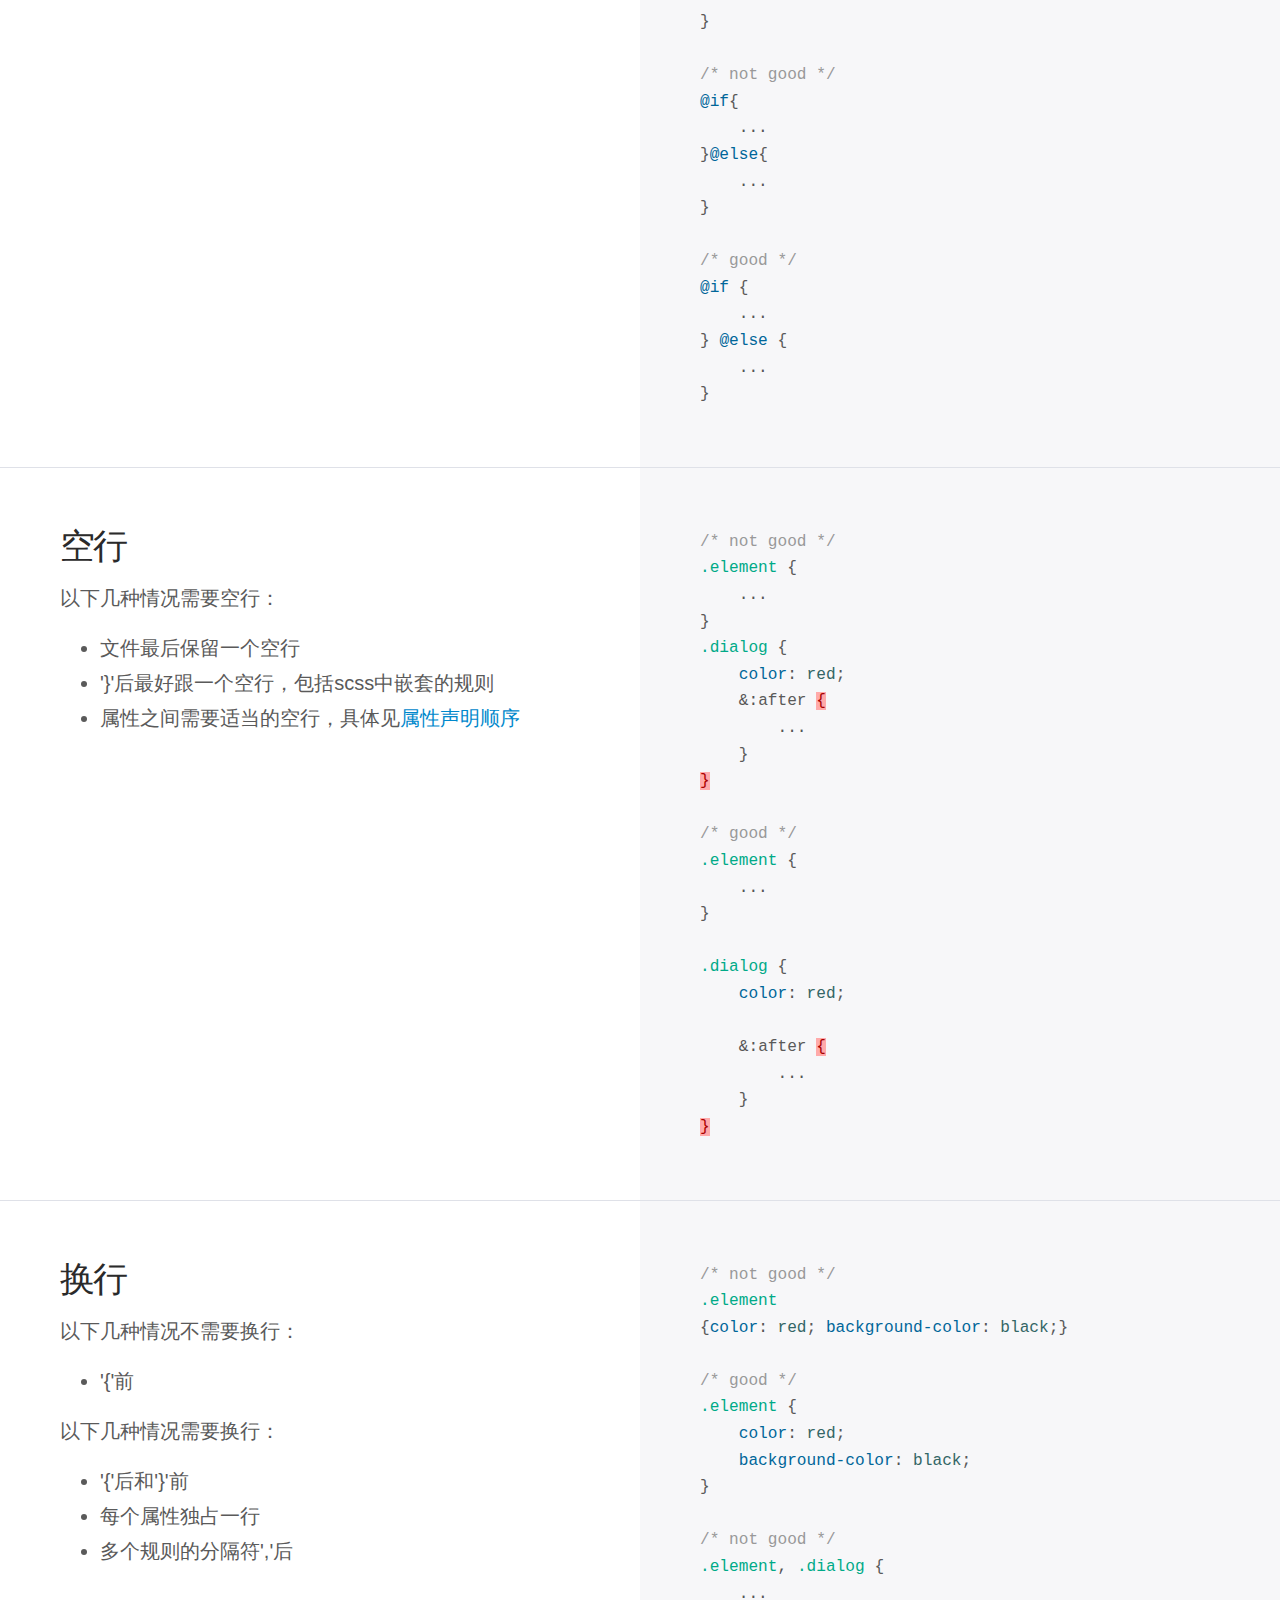
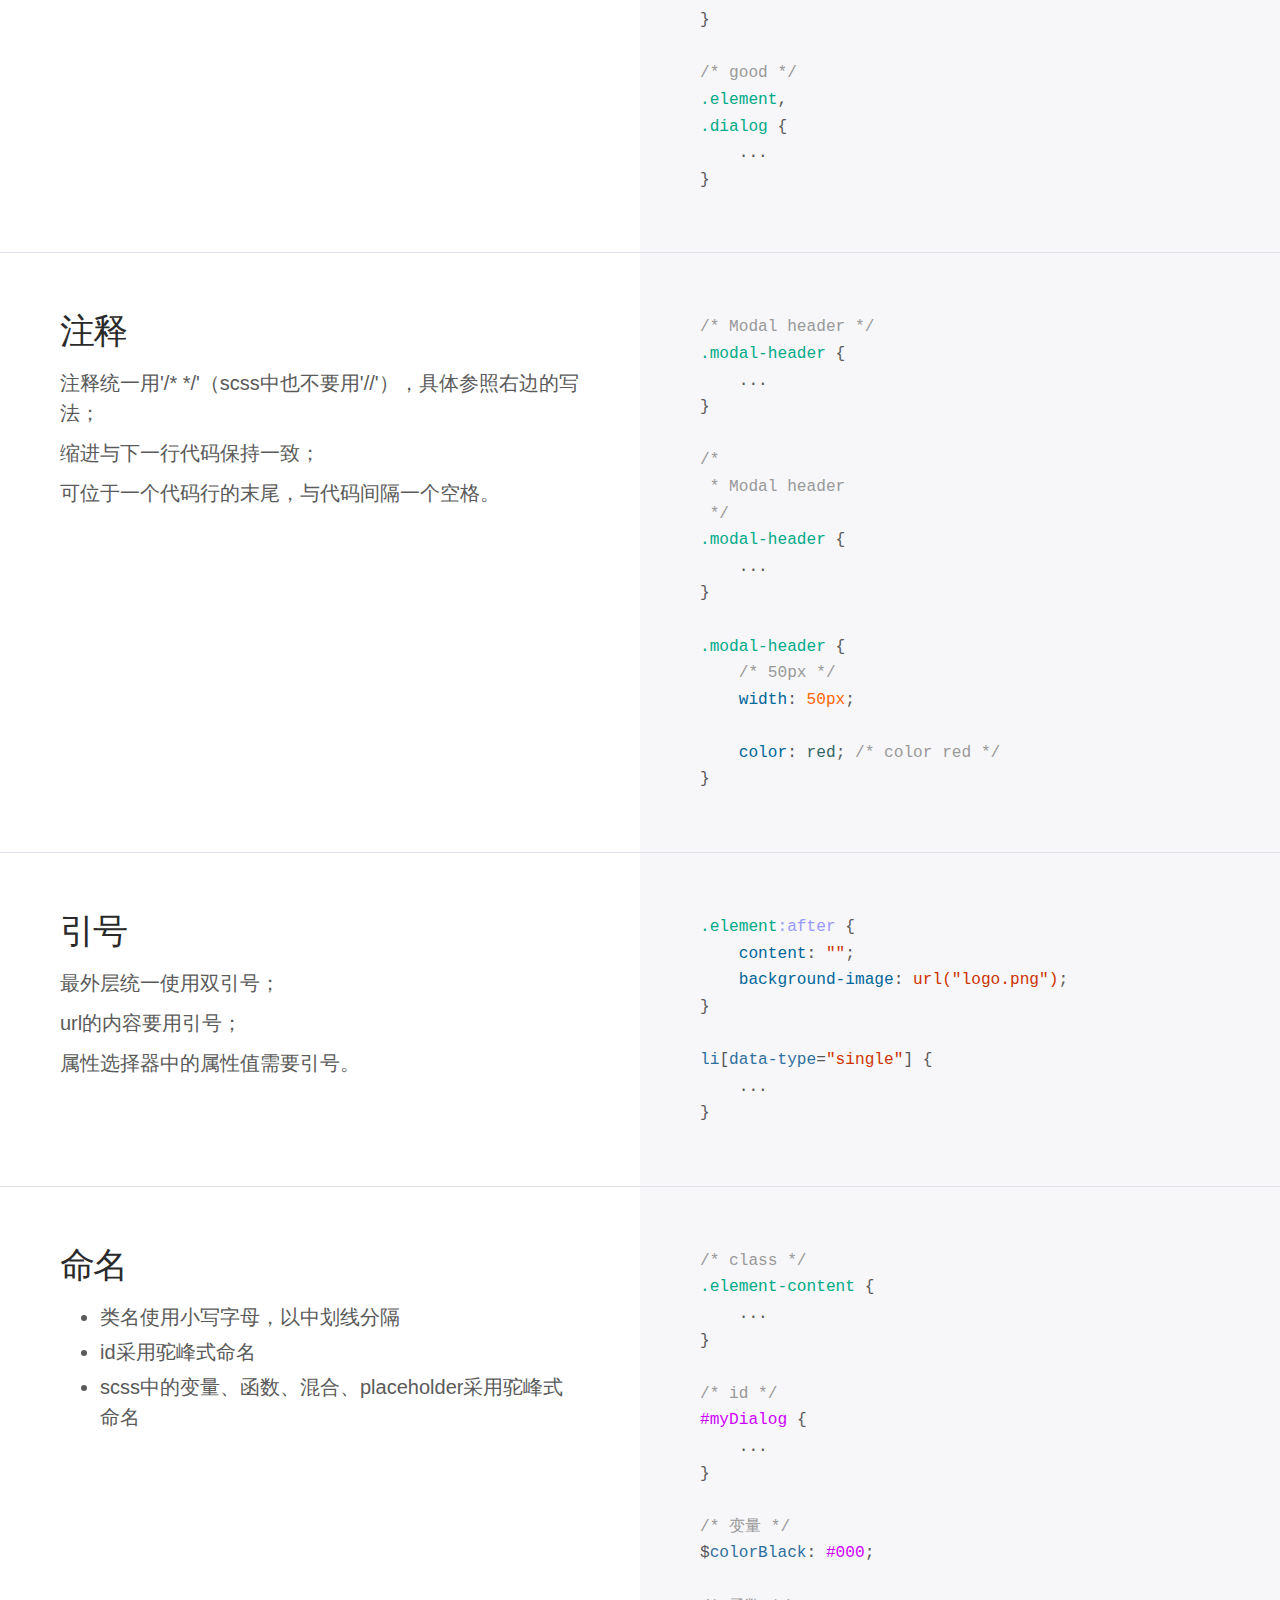
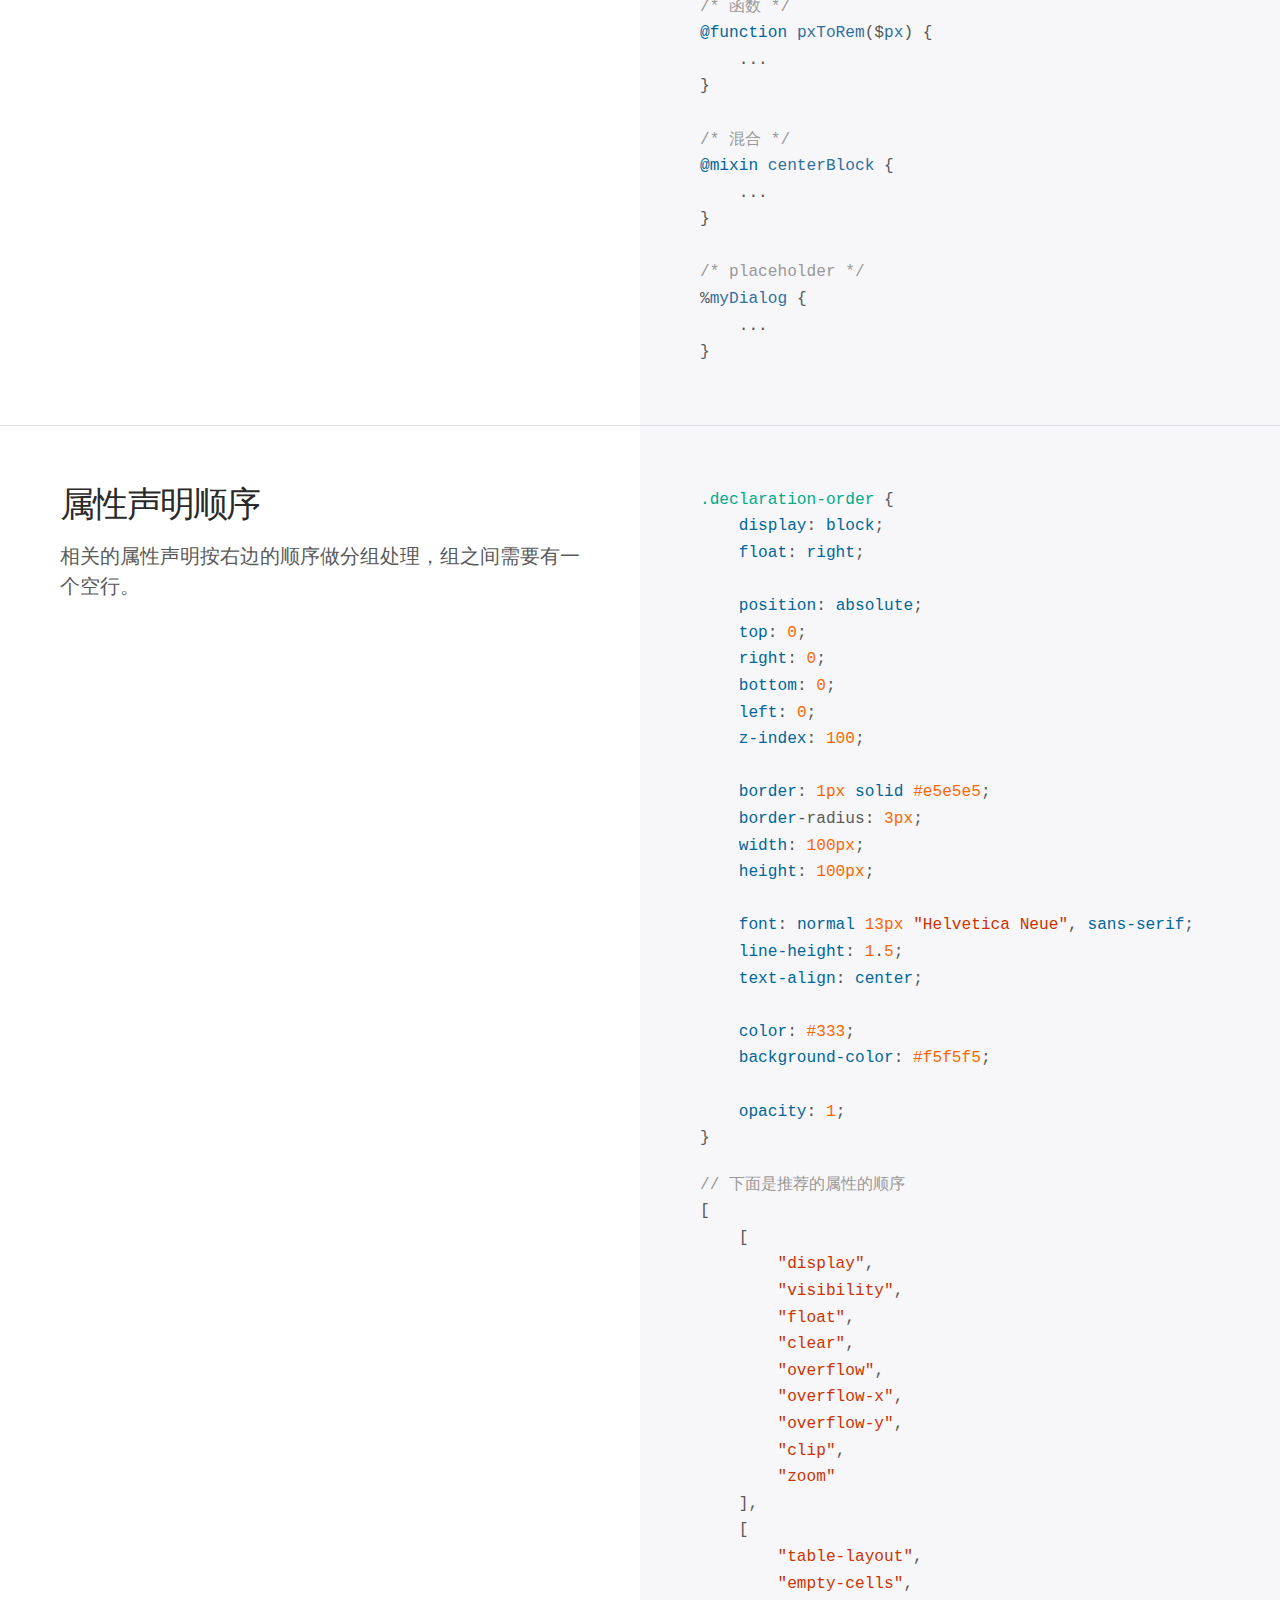
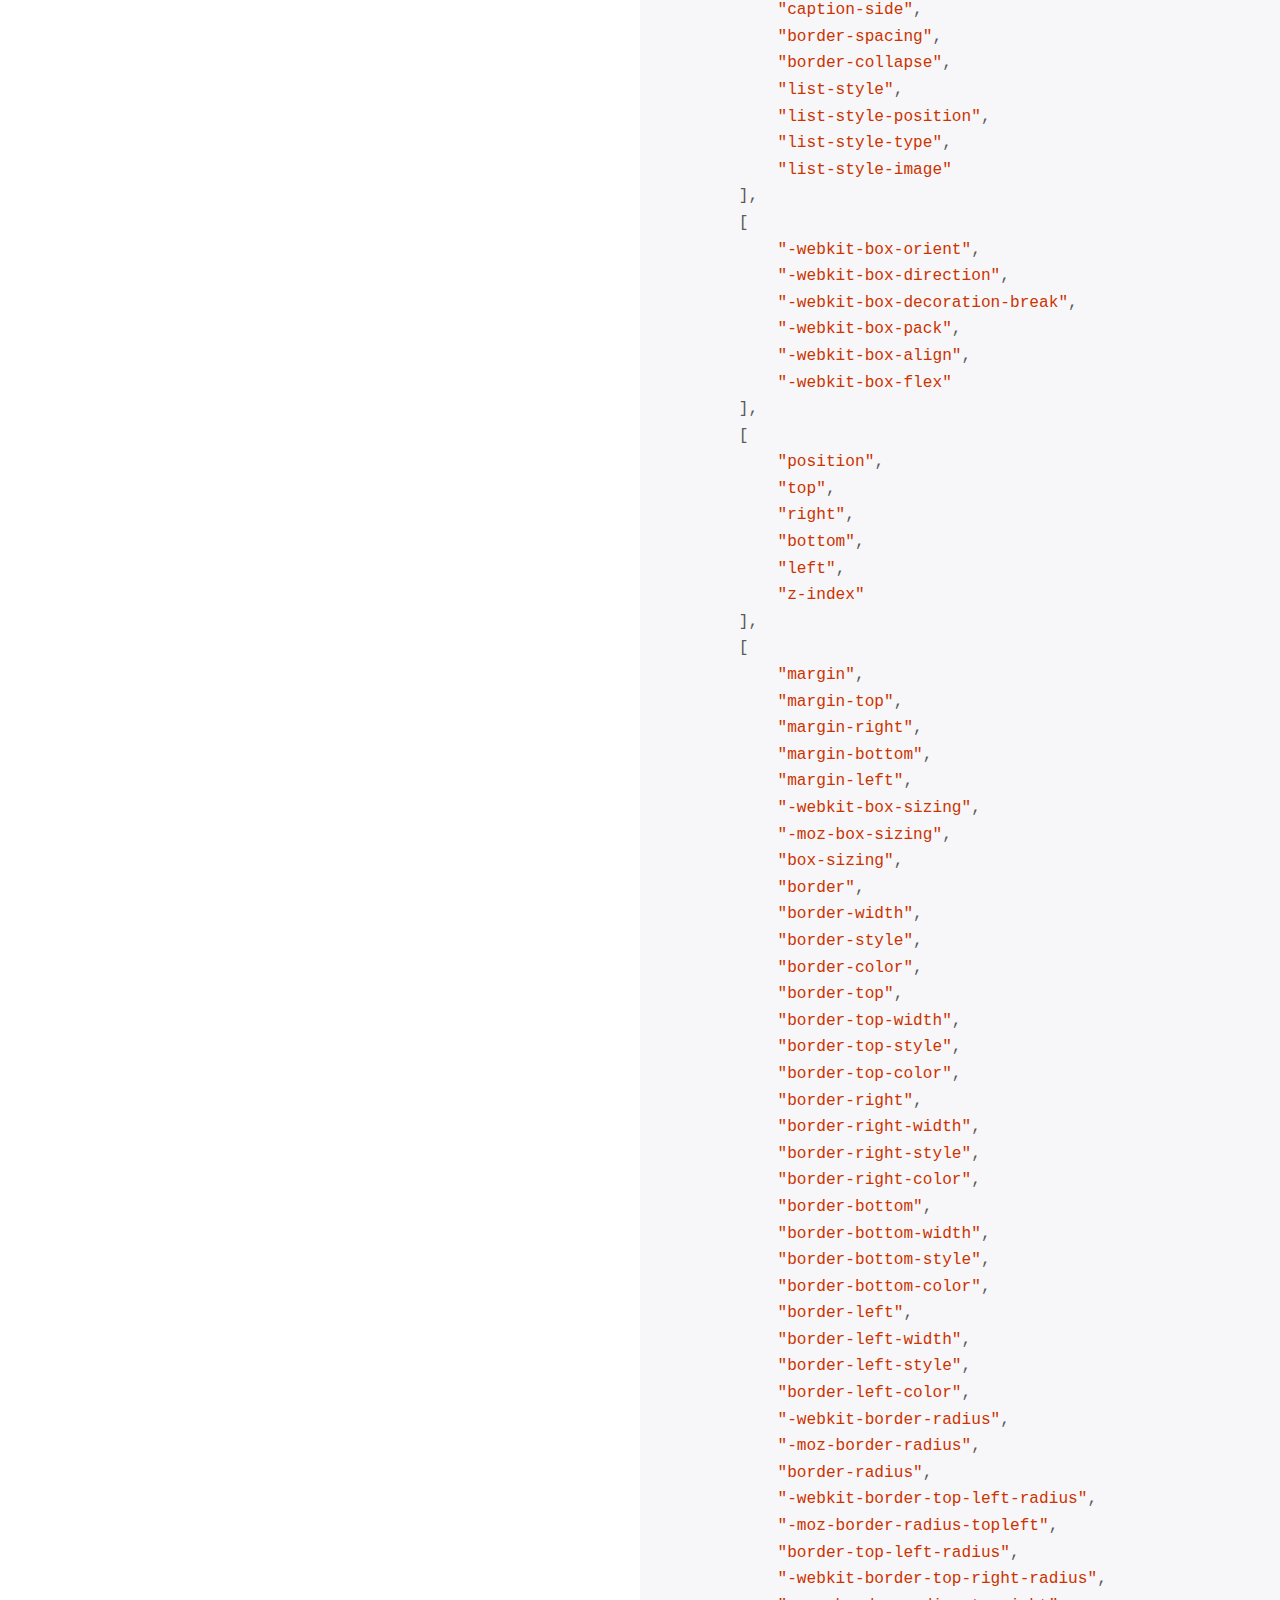
==== commit da1ad538: "4" ====
--- a/cssguide/index.htm
+++ b/cssguide/index.htm
@@ -39,7 +39,7 @@
         <a href="#top" id="toTop"></a>
 
 <div class="heading" id="toc">
-    <h2>目录</h2>
+    <h2>目录：</h2>
 </div>
 
 <div class="section toc">
